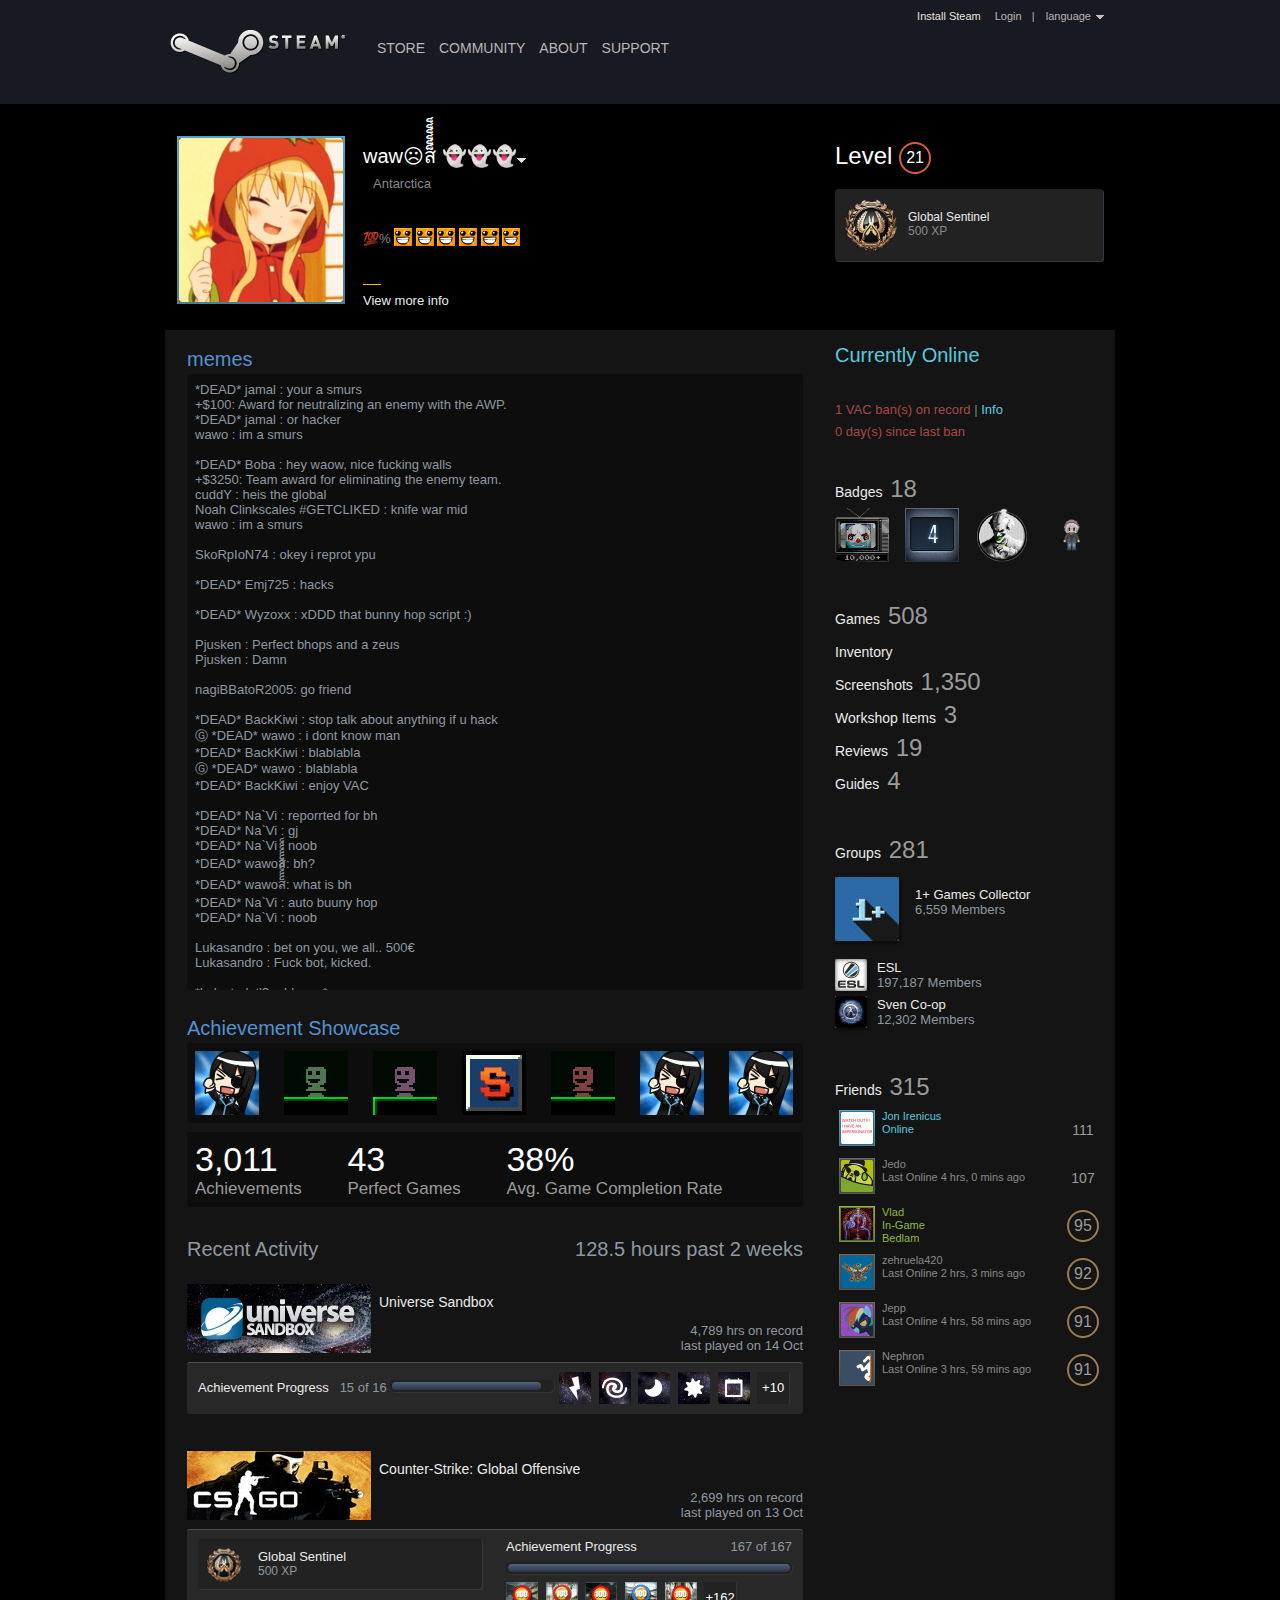
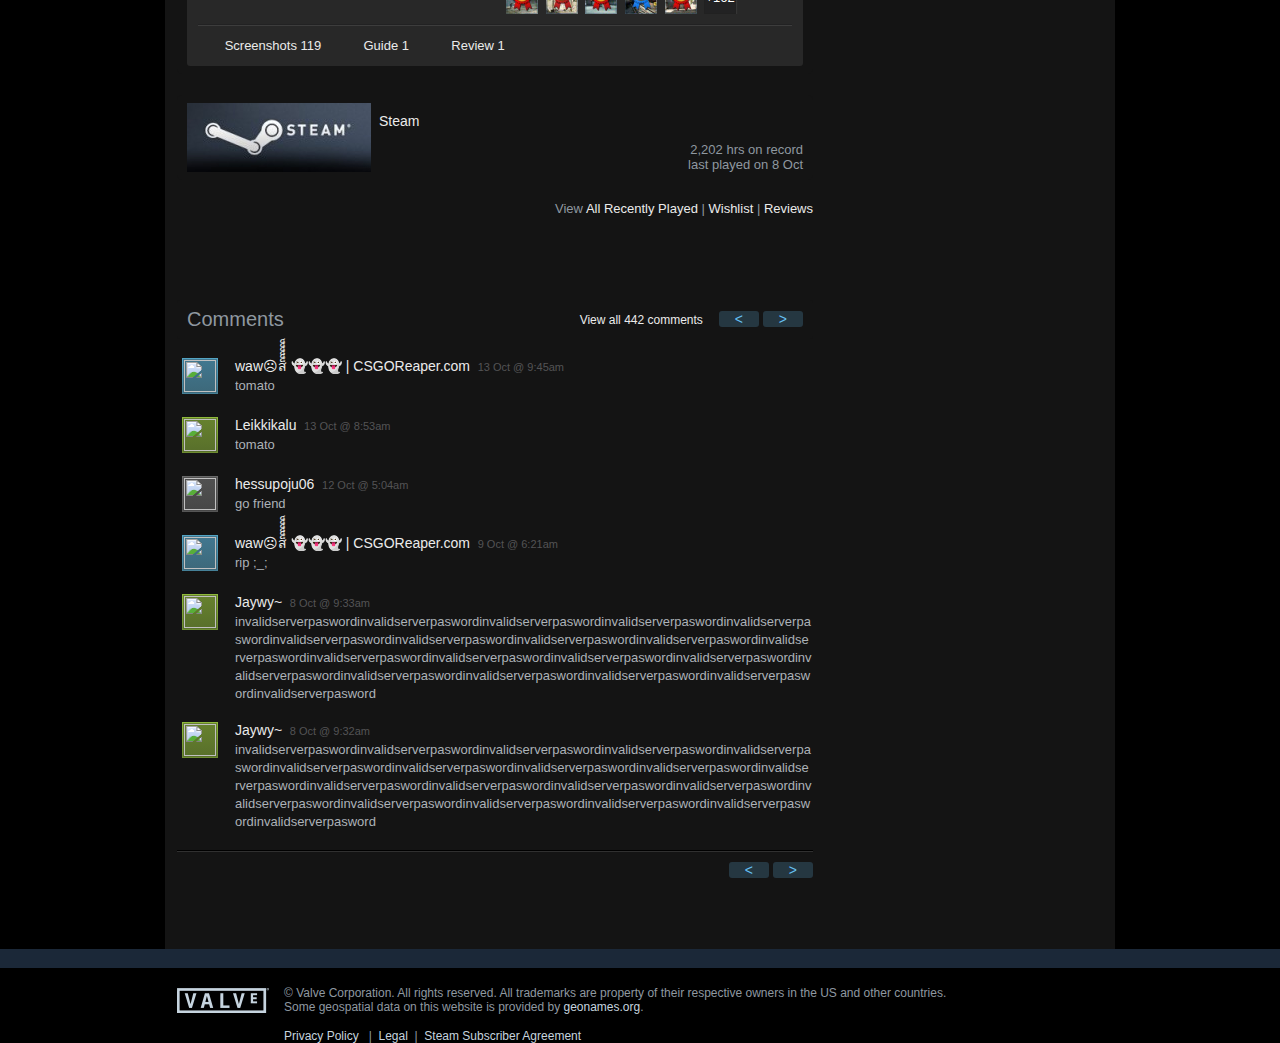
==== index.htm @ 84139f2a ";_;" ====
<!DOCTYPE html>
<html class="responsive"><head>  	<meta http-equiv="Content-Type" content="text/html; charset=UTF-8">  			<meta name="viewport" content="width=device-width,initial-scale=1">  		<meta name="theme-color" content="#171a21">  		<title>Steam Community :: waw☹ส็็็็็็ 👻👻👻 | CSGOReaper.com</title>  	<link rel="shortcut icon" href="http://amazingwawo.vac4.me/favicon.ico" type="image/x-icon">    	<link href="index_files/motiva_sans.css" rel="stylesheet" type="text/css"> <link href="index_files/buttons.css" rel="stylesheet" type="text/css"> <link href="index_files/shared_global.css" rel="stylesheet" type="text/css"> <link href="index_files/globalv2.css" rel="stylesheet" type="text/css"> <link href="index_files/modalContent.css" rel="stylesheet" type="text/css"> <link href="index_files/profilev2.css" rel="stylesheet" type="text/css"> <link href="index_files/motiva_sans.css" rel="stylesheet" type="text/css"> <link href="index_files/shared_responsive.css" rel="stylesheet" type="text/css"> <link href="index_files/header.css" rel="stylesheet" type="text/css"> <script type="text/javascript" src="index_files/prototype-1.js"></script> <script type="text/javascript" src="index_files/_combined.js"></script> <script type="text/javascript" src="index_files/global.js"></script> <script type="text/javascript" src="index_files/jquery-1.js"></script> <script type="text/javascript" src="index_files/tooltip.js"></script> <script type="text/javascript" src="index_files/shared_global.js"></script> <script type="text/javascript">$J = jQuery.noConflict(); if ( typeof JSON != 'object' || !JSON.stringify || !JSON.parse ) { document.write( "<scr" + "ipt type=\"text\/javascript\" src=\"http:\/\/steamcommunity-a.akamaihd.net\/public\/javascript\/json2.js?v=pmScf4470EZP&amp;l=english\"><\/script>\n" ); }; </script><script type="text/javascript" src="index_files/modalContent.js"></script> <script type="text/javascript" src="index_files/modalv2.js"></script> <script type="text/javascript" src="index_files/profile.js"></script> <script type="text/javascript" src="index_files/shared_responsive_adapter.js"></script> <script type="text/javascript">   var _gaq = _gaq || [];   _gaq.push(['_setAccount', 'UA-33779068-1']);   _gaq.push(['_setSampleRate', '0.4']);   _gaq.push(['_setCustomVar', 1, 'Logged In', 'false', 2]);   _gaq.push(['_setCustomVar', 2, 'Client Type', 'External', 2]);   _gaq.push(['_setCustomVar', 3, 'Cntrlr', 'profiles', 3]);   _gaq.push(['_setCustomVar', 4, 'Method', "profiles\/DefaultAction", 3]);   _gaq.push(['_trackPageview']);   _gaq.push(['_setSessionCookieTimeout', 900000]);   (function() {     var ga = document.createElement('script'); ga.type = 'text/javascript'; ga.async = true;     ga.src = ('https:' == document.location.protocol ? 'https://ssl' : 'http://www') + '.google-analytics.com/ga.js';     var s = document.getElementsByTagName('script')[0]; s.parentNode.insertBefore(ga, s);   })(); </script>   						<meta name="Description" content="">  			  	  			<link rel="image_src" href="index_files/48d169d1ea1f29bc2a81071c238cdfb62c75d202_full.jpg">  	  	  	</head>  <body class="flat_page profile_page responsive_page">    <div class="responsive_page_frame with_header">    						<div class="responsive_page_menu_ctn mainmenu">  				<div class="responsive_page_menu" id="responsive_page_menu">  										<div class="mainmenu_contents">  						<div class="mainmenu_contents_items">  															<a class="menuitem" href="https://steamcommunity.com/login/home/?goto=id%2Famazingwawo">  									Login								</a>  							  								<a class="menuitem supernav" href="http://store.steampowered.com/" data-tooltip-type="selector" data-tooltip-content=".submenu_store">  		Store	</a>  	<div class="submenu_store" style="display: none;" data-submenuid="store">  		<a class="submenuitem" href="http://store.steampowered.com/">Featured</a>  		<a class="submenuitem" href="http://store.steampowered.com/explore/">Explore</a>  		<a class="submenuitem" href="http://store.steampowered.com/curators/">Curators</a>  		<a class="submenuitem" href="http://steamcommunity.com/my/wishlist/">Wishlist</a>  		<a class="submenuitem" href="http://store.steampowered.com/news/">News</a>  		<a class="submenuitem" href="http://store.steampowered.com/stats/">Stats</a>  	</div>      	<a class="menuitem supernav" style="display: block" href="http://steamcommunity.com/" data-tooltip-type="selector" data-tooltip-content=".submenu_community">  		Community	</a>  	<div class="submenu_community" style="display: none;" data-submenuid="community">  		<a class="submenuitem" href="http://steamcommunity.com/">Home</a>  		<a class="submenuitem" href="http://steamcommunity.com/discussions/">Discussions</a>  		<a class="submenuitem" href="http://steamcommunity.com/workshop/">Workshop</a>  		<a class="submenuitem" href="http://steamcommunity.com/greenlight/">Greenlight</a>  		<a class="submenuitem" href="http://steamcommunity.com/market/">Market</a>  		<a class="submenuitem" href="http://steamcommunity.com/?subsection=broadcasts">Broadcasts</a>  					</div>    	    	  	  	<a class="menuitem" href="https://help.steampowered.com/">  		Support	</a>    							<div class="minor_menu_items">  																<div class="menuitem change_language_action">  									Change language								</div>  																									<div class="menuitem" onclick="Responsive_RequestDesktopView();">  										View desktop website									</div>  															</div>  						</div>  						<div class="mainmenu_footer_spacer"></div>  						<div class="mainmenu_footer">  							<div class="mainmenu_footer_logo"><img src="index_files/logo_valve_footer.png"></div>
  							© Valve Corporation. All rights reserved. All trademarks are 
property of their respective owners in the US and other countries.						
	<span class="mainmenu_valve_links">  								<a href="http://store.steampowered.com/privacy_agreement/" target="_blank">Privacy Policy</a>  								&nbsp;| &nbsp;<a href="http://www.valvesoftware.com/legal.htm" target="_blank">Legal</a>  								&nbsp;| &nbsp;<a href="http://store.steampowered.com/subscriber_agreement/" target="_blank">Steam Subscriber Agreement</a>  								&nbsp;| &nbsp;<a href="http://store.steampowered.com/steam_refunds/" target="_blank">Refunds</a>  							</span>  						</div>  					</div>  									</div>  			</div>  		  		<div class="responsive_local_menu_tab" style="display: none;">    		</div>    		<div class="responsive_page_menu_ctn localmenu">  			<div class="responsive_page_menu" id="responsive_page_local_menu">  				<div class="localmenu_content">  				</div>  			</div>  		</div>        					<div class="responsive_header">  				<div class="responsive_header_content">  					<div id="responsive_menu_logo">  						<img src="index_files/header_menu_hamburger.png" height="100%">  											</div>  					<div id="responsive_beta_logo">  						<img src="index_files/header_menu_beta.png" height="100%">  					</div>  					<div class="responsive_header_logo">  						<img src="index_files/header_logo.png" alt="STEAM" height="36" border="0">  					</div>  				</div>  			</div>  		  		<div class="responsive_page_content_overlay">    		</div>    		<div class="responsive_fixonscroll_ctn nonresponsive_hidden">  		</div>  	  	<div class="responsive_page_content">    		  	<div id="global_header">  		<div class="content">    			<div class="logo">  				<span id="logo_holder">  					<a href="http://store.steampowered.com/">  						<img src="index_files/globalheader_logo.png" alt="Steam Logo" height="44" border="0" width="176">  					</a>  				</span>  				<!--[if lt IE 7]>  				<style type="text/css">  				#logo_holder img { filter:progid:DXImageTransform.Microsoft.Alpha(opacity=0); }  				#logo_holder { display: inline-block; width: 176px; height: 44px; filter:progid:DXImageTransform.Microsoft.AlphaImageLoader(src='http://steamcommunity-a.akamaihd.net/public/images/header/globalheader_logo.png'); }  				</style>  				<![endif]-->  			</div>    				<div class="supernav_container">  	<a class="menuitem supernav" href="http://store.steampowered.com/" data-tooltip-type="selector" data-tooltip-content=".submenu_store">  		STORE	</a>  	<div class="submenu_store" style="display: none;" data-submenuid="store">  		<a class="submenuitem" href="http://store.steampowered.com/">Featured</a>  		<a class="submenuitem" href="http://store.steampowered.com/explore/">Explore</a>  		<a class="submenuitem" href="http://store.steampowered.com/curators/">Curators</a>  		<a class="submenuitem" href="http://steamcommunity.com/my/wishlist/">Wishlist</a>  		<a class="submenuitem" href="http://store.steampowered.com/news/">News</a>  		<a class="submenuitem" href="http://store.steampowered.com/stats/">Stats</a>  	</div>      	<a class="menuitem supernav" style="display: block" href="http://steamcommunity.com/" data-tooltip-type="selector" data-tooltip-content=".submenu_community">  		COMMUNITY	</a>  	<div class="submenu_community" style="display: none;" data-submenuid="community">  		<a class="submenuitem" href="http://steamcommunity.com/">Home</a>  		<a class="submenuitem" href="http://steamcommunity.com/discussions/">Discussions</a>  		<a class="submenuitem" href="http://steamcommunity.com/workshop/">Workshop</a>  		<a class="submenuitem" href="http://steamcommunity.com/greenlight/">Greenlight</a>  		<a class="submenuitem" href="http://steamcommunity.com/market/">Market</a>  		<a class="submenuitem" href="http://steamcommunity.com/?subsection=broadcasts">Broadcasts</a>  					</div>    	    	  			<a class="menuitem" href="http://store.steampowered.com/about/">  			ABOUT		</a>  	  	<a class="menuitem" href="https://help.steampowered.com/">  		SUPPORT	</a>  	</div>  	<script type="text/javascript">  		jQuery(function($) {  			$('.tooltip').v_tooltip();  			$('#global_header .supernav').v_tooltip({'location':'bottom', 'tooltipClass': 'supernav_content', 'offsetY':-4, 'offsetX': 1, 'horizontalSnap': 4, 'tooltipParent': '#global_header .supernav_container', 'correctForScreenSize': false});  		});  	</script>    			<div id="global_actions">  								<div id="global_action_menu">    					<div class="header_installsteam_btn header_installsteam_btn_green">  						<div class="header_installsteam_btn_leftcap"></div>  						<div class="header_installsteam_btn_rightcap"></div>  						<a class="header_installsteam_btn_content" href="http://store.steampowered.com/about/">  							Install Steam						</a>  					</div>    																							<a class="global_action_link" href="https://steamcommunity.com/login/home/?goto=id%2Famazingwawo">Login</a>  							&nbsp;|&nbsp;  												<span class="pulldown global_action_link" id="language_pulldown" onclick="ShowMenu( this, 'language_dropdown', 'right' );">language</span>  						<div class="popup_block" id="language_dropdown" style="display: none;">  							<div class="shadow_ul"></div><div class="shadow_top"></div><div class="shadow_ur"></div><div class="shadow_left"></div><div class="shadow_right"></div><div class="shadow_bl"></div><div class="shadow_bottom"></div><div class="shadow_br"></div>							<div class="popup_body popup_menu shadow_content">  																										<a class="popup_menu_item tight" href="http://amazingwawo.vac4.me/?l=bulgarian" onclick="ChangeLanguage( 'bulgarian' ); return false;">Български (Bulgarian)</a>  																										<a class="popup_menu_item tight" href="http://amazingwawo.vac4.me/?l=czech" onclick="ChangeLanguage( 'czech' ); return false;">čeština (Czech)</a>  																										<a class="popup_menu_item tight" href="http://amazingwawo.vac4.me/?l=danish" onclick="ChangeLanguage( 'danish' ); return false;">Dansk (Danish)</a>  																										<a class="popup_menu_item tight" href="http://amazingwawo.vac4.me/?l=dutch" onclick="ChangeLanguage( 'dutch' ); return false;">Nederlands (Dutch)</a>  																																			<a class="popup_menu_item tight" href="http://amazingwawo.vac4.me/?l=finnish" onclick="ChangeLanguage( 'finnish' ); return false;">Suomi (Finnish)</a>  																										<a class="popup_menu_item tight" href="http://amazingwawo.vac4.me/?l=french" onclick="ChangeLanguage( 'french' ); return false;">Français (French)</a>  																										<a class="popup_menu_item tight" href="http://amazingwawo.vac4.me/?l=german" onclick="ChangeLanguage( 'german' ); return false;">Deutsch (German)</a>  																										<a class="popup_menu_item tight" href="http://amazingwawo.vac4.me/?l=greek" onclick="ChangeLanguage( 'greek' ); return false;">Ελληνικά (Greek)</a>  																										<a class="popup_menu_item tight" href="http://amazingwawo.vac4.me/?l=hungarian" onclick="ChangeLanguage( 'hungarian' ); return false;">Magyar (Hungarian)</a>  																										<a class="popup_menu_item tight" href="http://amazingwawo.vac4.me/?l=italian" onclick="ChangeLanguage( 'italian' ); return false;">Italiano (Italian)</a>  																										<a class="popup_menu_item tight" href="http://amazingwawo.vac4.me/?l=japanese" onclick="ChangeLanguage( 'japanese' ); return false;">日本語 (Japanese)</a>  																										<a class="popup_menu_item tight" href="http://amazingwawo.vac4.me/?l=koreana" onclick="ChangeLanguage( 'koreana' ); return false;">한국어 (Korean)</a>  																										<a class="popup_menu_item tight" href="http://amazingwawo.vac4.me/?l=norwegian" onclick="ChangeLanguage( 'norwegian' ); return false;">Norsk (Norwegian)</a>  																										<a class="popup_menu_item tight" href="http://amazingwawo.vac4.me/?l=polish" onclick="ChangeLanguage( 'polish' ); return false;">Polski (Polish)</a>  																										<a class="popup_menu_item tight" href="http://amazingwawo.vac4.me/?l=portuguese" onclick="ChangeLanguage( 'portuguese' ); return false;">Português (Portuguese)</a>  																										<a class="popup_menu_item tight" href="http://amazingwawo.vac4.me/?l=brazilian" onclick="ChangeLanguage( 'brazilian' ); return false;">Português-Brasil (Portuguese-Brazil)</a>  																										<a class="popup_menu_item tight" href="http://amazingwawo.vac4.me/?l=romanian" onclick="ChangeLanguage( 'romanian' ); return false;">Română (Romanian)</a>  																										<a class="popup_menu_item tight" href="http://amazingwawo.vac4.me/?l=russian" onclick="ChangeLanguage( 'russian' ); return false;">Русский (Russian)</a>  																										<a class="popup_menu_item tight" href="http://amazingwawo.vac4.me/?l=schinese" onclick="ChangeLanguage( 'schinese' ); return false;">简体中文 (Simplified Chinese)</a>  																										<a class="popup_menu_item tight" href="http://amazingwawo.vac4.me/?l=spanish" onclick="ChangeLanguage( 'spanish' ); return false;">Español (Spanish)</a>  																										<a class="popup_menu_item tight" href="http://amazingwawo.vac4.me/?l=swedish" onclick="ChangeLanguage( 'swedish' ); return false;">Svenska (Swedish)</a>  																										<a class="popup_menu_item tight" href="http://amazingwawo.vac4.me/?l=tchinese" onclick="ChangeLanguage( 'tchinese' ); return false;">繁體中文 (Traditional Chinese)</a>  																										<a class="popup_menu_item tight" href="http://amazingwawo.vac4.me/?l=thai" onclick="ChangeLanguage( 'thai' ); return false;">ไทย (Thai)</a>  																										<a class="popup_menu_item tight" href="http://amazingwawo.vac4.me/?l=turkish" onclick="ChangeLanguage( 'turkish' ); return false;">Türkçe (Turkish)</a>  																										<a class="popup_menu_item tight" href="http://amazingwawo.vac4.me/?l=ukrainian" onclick="ChangeLanguage( 'ukrainian' ); return false;">Українська (Ukrainian)</a>  																<a class="popup_menu_item tight" href="http://translation.steampowered.com/" target="_blank">Help us translate Steam</a>  							</div>  						</div>  									</div>  			</div>    			  			  		</div>    	</div>      <div id="modalBG" style="display: none"></div><script type="text/javascript">  	g_sessionID = "3d6aebbeabce34d088b4e9f8";  	g_steamID = false;    	$J( function() {  		InitMiniprofileHovers();  		InitEmoticonHovers();  		window.BindCommunityTooltip = function( $Selector ) { $Selector.v_tooltip( {'tooltipClass': 'community_tooltip', 'dataName': 'communityTooltip' } ); };  		BindCommunityTooltip( $J('[data-community-tooltip]') );  	});    	$J( function() { InitEconomyHovers( "http:\/\/steamcommunity-a.akamaihd.net\/public\/css\/skin_1\/economy.css?v=UyTNAdapdJpp", "http:\/\/steamcommunity-a.akamaihd.net\/public\/javascript\/economy_common.js?v=1LohOdoSLPYI&l=english", "http:\/\/steamcommunity-a.akamaihd.net\/public\/javascript\/economy.js?v=2FL_Y6NB3Tib&l=english" );});</script>  		<div class="responsive_page_template_content">    				<script type="text/javascript">  		g_rgProfileData = {"url":"http:\/\/steamcommunity.com\/id\/amazingwawo\/","steamid":"76561198040435386","personaname":"waw\u2639\u0e2a\u0e47\u0e47\u0e47\u0e47\u0e47\u0e47 \ud83d\udc7b\ud83d\udc7b\ud83d\udc7b | CSGOReaper.com","summary":"\ud83d\udcaf% <a class=\"bb_link\" target=\"_blank\" href=\"http:\/\/steamcommunity.com\/profiles\/76561197995281961\/\" ><img src=\"http:\/\/steamcommunity-a.akamaihd.net\/economy\/emoticon\/golden\" class=\"emoticon\"><\/a>  <a class=\"bb_link\" target=\"_blank\" href=\"http:\/\/steamcommunity.com\/profiles\/76561198054620282\/\" ><img src=\"http:\/\/steamcommunity-a.akamaihd.net\/economy\/emoticon\/golden\" class=\"emoticon\"><\/a>  <a class=\"bb_link\" target=\"_blank\" href=\"http:\/\/steamcommunity.com\/profiles\/76561198000428018\/\" ><img src=\"http:\/\/steamcommunity-a.akamaihd.net\/economy\/emoticon\/golden\" class=\"emoticon\"><\/a>  <a class=\"bb_link\" target=\"_blank\" href=\"http:\/\/steamcommunity.com\/profiles\/76561198081564838\/\" ><img src=\"http:\/\/steamcommunity-a.akamaihd.net\/economy\/emoticon\/golden\" class=\"emoticon\"><\/a>  <a class=\"bb_link\" target=\"_blank\" href=\"http:\/\/steamcommunity.com\/profiles\/76561198189262110\/\" ><img src=\"http:\/\/steamcommunity-a.akamaihd.net\/economy\/emoticon\/golden\" class=\"emoticon\"><\/a>  <a class=\"bb_link\" target=\"_blank\" href=\"http:\/\/steamcommunity.com\/profiles\/76561198066348086\/\" ><img src=\"http:\/\/steamcommunity-a.akamaihd.net\/economy\/emoticon\/golden\" class=\"emoticon\"><\/a> \r<br>\r<br>\r<br> <a class=\"bb_link\" target=\"_blank\" href=\"http:\/\/steamcommunity.com\/my\" ><img src=\"http:\/\/steamcommunity-a.akamaihd.net\/economy\/emoticon\/golden\" class=\"emoticon\"><\/a> \r<br>\r<br>\r<br>\u200e\u200e\u200e\u200e \u200e\u200e\u200e\u200e \u200e\u200e\u200e\u200e \u200e\u200e\u200e\u200e \u200e\u200e\u200e\u200e \u200e\u200e\u200e\u200e \u200e\u200e\u200e\u200e \u200e\u200e\u200e\u200e \u200e\u200e\u200e\u200e \u200e\u200e\u200e\u200e \u200e\u200e\u200e\u200e \u200e\u200e\u200e\u200e \u200e\u200e\u200e\u200e \u200e\u200e\u200e\u200e \u200e\u200e\u200e\u200e \u200e\u200e\u200e\u200e \u200e\u200e\u200e\u200e \u200e\u200e\u200e\u200e \u200e\u200e\u200e\u200e \u200e\u200e\u200e\u200e \u200e\u200e\u200e\u200e \u200e\u200e\u200e\u200e \u200e\u200e\u200e\u200e \u200e\u200e\u200e\u200e \u200e\u200e\u200e\u200e \u200e\u200e\u200e\u200e \u200e\u200e\u200e\u200e \u200e\u200e\u200e\u200e \u200e\u200e\u200e\u200e \u200e\u200e\u200e\u200e \u200e\u200e\u200e\u200e \u200e\u200e\u200e\u200e <div class=\"bb_h1\">\u2606\u2606\u2606\u2606\u2605\u2606\u2606\u2606\u2605\u2606\u2606\u2606\u2605\u2606\u2606\u2606<\/div>\r                              <a class=\"bb_link\" target=\"_blank\" href=\"http:\/\/steamcommunity.com\/sharedfiles\/filedetails\/?id=423560567\" ><\/a> \r<br> <a class=\"bb_link\" target=\"_blank\" href=\"https:\/\/steamcommunity.com\/linkfilter\/?url=http:\/\/\u115a\u115a\" ><\/a> <span class=\"bb_link_host\">[\u115a\u115a]<\/span>\r<br> <a class=\"bb_link\" target=\"_blank\" href=\"https:\/\/youtu.be\/yL8nhS4whaw\" ><\/a> \r<br>\r<br>don't add me for trading please\r<br>anything else? sure whatever\r<br>\r<br>guns dont kill people, ninja do\r<br>\r<br> <i> <a class=\"bb_link\" target=\"_blank\" href=\"https:\/\/steamcommunity.com\/sharedfiles\/filedetails\/?id=445032219\" >am chetr<\/a> <\/i> \r<br>\r<br> <b>\ud83d\udc4c\u270c<\/b> \r<br>\r<br> <a class=\"bb_link\" target=\"_blank\" href=\"http:\/\/steamcommunity.com\/profiles\/76561198217933224\" ><\/a> \r<br>\r<br>\r<br> <a class=\"bb_link\" target=\"_blank\" href=\"https:\/\/steamcommunity.com\/linkfilter\/?url=http:\/\/astats.astats.nl\/astats\/User_Info.php?steamID64=76561198040435386\" ><img src=\"http:\/\/steamcommunity-a.akamaihd.net\/economy\/emoticon\/trophy\" class=\"emoticon\"><\/a> <span class=\"bb_link_host\">[astats.astats.nl]<\/span>\r<br> <a class=\"bb_link\" target=\"_blank\" href=\"https:\/\/steamcommunity.com\/linkfilter\/?url=http:\/\/metagamerscore.com\/profile\/1292\" ><img src=\"http:\/\/steamcommunity-a.akamaihd.net\/economy\/emoticon\/trophy\" class=\"emoticon\"><\/a> <span class=\"bb_link_host\">[metagamerscore.com]<\/span>\r<br> <a class=\"bb_link\" target=\"_blank\" href=\"https:\/\/steamcommunity.com\/linkfilter\/?url=http:\/\/www.steamtrades.com\/user\/id\/76561198040435386\" > <img src=\"http:\/\/steamcommunity-a.akamaihd.net\/economy\/emoticon\/snowglobe\" class=\"emoticon\"><\/a> <span class=\"bb_link_host\">[www.steamtrades.com]<\/span>\r<br> <a class=\"bb_link\" target=\"_blank\" href=\"https:\/\/steamcommunity.com\/linkfilter\/?url=http:\/\/steamrep.com\/profiles\/76561198040435386\" > <img src=\"http:\/\/steamcommunity-a.akamaihd.net\/economy\/emoticon\/csgostar\" class=\"emoticon\"> <\/a> <span class=\"bb_link_host\">[steamrep.com]<\/span>\r<br> <a class=\"bb_link\" target=\"_blank\" href=\"https:\/\/steamcommunity.com\/linkfilter\/?url=https:\/\/www.twitch.tv\/amazingwawo\" > <img src=\"http:\/\/steamcommunity-a.akamaihd.net\/economy\/emoticon\/csgoanarchist\" class=\"emoticon\"> <\/a> <span class=\"bb_link_host\">[www.twitch.tv]<\/span>\r<br> <a class=\"bb_link\" target=\"_blank\" href=\"https:\/\/steamcommunity.com\/linkfilter\/?url=http:\/\/lastfm.sephtex.net\/user\/amazingwawo\/overall.html\" >shitty music taste genresssssssssss<\/a> <span class=\"bb_link_host\">[lastfm.sephtex.net]<\/span>    \r<br>                                                           <a class=\"bb_link\" target=\"_blank\" href=\"https:\/\/steamcommunity.com\/linkfilter\/?url=http:\/\/www.last.fm\/user\/amazingwawo\" >tasteeeeeeeee    wwwwww<\/a> <span class=\"bb_link_host\">[www.last.fm]<\/span>\r<br> <a class=\"bb_link\" target=\"_blank\" href=\"https:\/\/www.youtube.com\/channel\/UCNyibt4FWcAJ0uCEbfZtHIQ\" > youtube is shit<\/a> \r<br> <a class=\"bb_link\" target=\"_blank\" href=\"http:\/\/steamcommunity.com\/tradeoffer\/new\/?partner=80169658&amp;token=H_j9GTEb\" > <img src=\"http:\/\/steamcommunity-a.akamaihd.net\/economy\/emoticon\/csgoglobe\" class=\"emoticon\"> tradeing offering <\/a> "};  		$J( function() {  			window.Responsive_ReparentItemsInResponsiveMode && Responsive_ReparentItemsInResponsiveMode( '.responsive_groupfriends_element', $J('#responsive_groupfriends_element_ctn') );    					});  	</script>      <div class="no_header profile_page has_profile_background" style="background-image: url( 'http://cdn.akamai.steamstatic.com/steamcommunity/public/images/items/274310/580c78112f0360b4eb56ae7d3c509495197f6c7b.jpg' );">    	<div class="profile_header_bg">      	<div class="profile_header_bg_texture">  		  		<div class="profile_header">    			<div class="profile_header_content">    								<div class="profile_header_centered_persona">  					<div class="persona_name" style="font-size: 20px;">  						<span class="actual_persona_name">waw☹ส็็็็็็ 👻👻👻</span><span class="namehistory_link" onClick="ShowAliasPopup( this );"><img id="getnamehistory_arrow" src="index_files/arrowDn9x5.gif" height="5" border="0" width="9">  							</span>  						<div id="NamePopup" class="popup_block_new" style="display: none;">  							<div class="popup_body popup_menu">  								<div>This user has also played as:</div>  								<div id="NamePopupAliases">    								</div>  							</div>  						</div>  					</div>    										<div class="header_real_name ellipsis">  						<bdi>⁣</bdi>  													&nbsp;  																		Antarctica					</div>  									</div>    				<div class="playerAvatar profile_header_size online">  					<div class="playerAvatarAutoSizeInner"><img src="index_files/48d169d1ea1f29bc2a81071c238cdfb62c75d202_full.jpg"></div>  				</div>  				<div class="profile_header_badgeinfo">  					<div class="profile_header_badgeinfo_badge_area">  													<a href="http://steamcommunity.com/id/amazingwawo/badges">  								<div class="persona_name persona_level">Level <div class="friendPlayerLevel lvl_20"><span class="friendPlayerLevelNum">21</span></div></div>  							</a>  															<div class="profile_header_badge">  																			<div class="favorite_badge">  											<div class="favorite_badge_icon" data-community-tooltip="Global Sentinel&lt;br&gt; Level 5 Counter-Strike: Global Offensive Badge">  												<a class="whiteLink" href="http://steamcommunity.com/id/amazingwawo/gamecards/730">  													<img src="index_files/400f2cdf69db174f5616038edbb7a3f8e917ae00.png">  												</a>  											</div>  											<div class="favorite_badge_description">  												<div class="name"><a class="whiteLink" href="http://steamcommunity.com/id/amazingwawo/gamecards/730">Global Sentinel</a></div>  												<div class="xp">500 XP</div>  											</div>  										</div>  																	</div>  																		</div>  					<div class="profile_header_actions">  											</div>  				</div>    				<div class="profile_header_summary">  					<div class="persona_name persona_name_spacer" style="font-size: 20px;">  						<span class="actual_persona_name">&nbsp;</span>  					</div>  											<div class="header_real_name_spacer">&nbsp;</div>  						<div class="profile_summary">  							💯% <a class="bb_link" target="_blank" href="http://steamcommunity.com/profiles/76561197995281961/"><img src="index_files/golden.png" class="emoticon"></a>  <a class="bb_link" target="_blank" href="http://steamcommunity.com/profiles/76561198054620282/"><img src="index_files/golden.png" class="emoticon"></a>  <a class="bb_link" target="_blank" href="http://steamcommunity.com/profiles/76561198000428018/"><img src="index_files/golden.png" class="emoticon"></a>  <a class="bb_link" target="_blank" href="http://steamcommunity.com/profiles/76561198081564838/"><img src="index_files/golden.png" class="emoticon"></a>  <a class="bb_link" target="_blank" href="http://steamcommunity.com/profiles/76561198189262110/"><img src="index_files/golden.png" class="emoticon"></a>  <a class="bb_link" target="_blank" href="http://steamcommunity.com/profiles/76561198066348086/"><img src="index_files/golden.png" class="emoticon"></a>  <br> <br> <br> <a class="bb_link" target="_blank" href="http://steamcommunity.com/my"><img src="index_files/golden.png" class="emoticon"></a>  <br> <br> <br>‎‎‎‎
 ‎‎‎‎ ‎‎‎‎ ‎‎‎‎ ‎‎‎‎ ‎‎‎‎ ‎‎‎‎ ‎‎‎‎ ‎‎‎‎ ‎‎‎‎ ‎‎‎‎ ‎‎‎‎ ‎‎‎‎ ‎‎‎‎ ‎‎‎‎ 
‎‎‎‎ ‎‎‎‎ ‎‎‎‎ ‎‎‎‎ ‎‎‎‎ ‎‎‎‎ ‎‎‎‎ ‎‎‎‎ ‎‎‎‎ ‎‎‎‎ ‎‎‎‎ ‎‎‎‎ ‎‎‎‎ ‎‎‎‎ 
‎‎‎‎ ‎‎‎‎ ‎‎‎‎ <div class="bb_h1">☆☆☆☆★☆☆☆★☆☆☆★☆☆☆</div>                               <a class="bb_link" target="_blank" href="http://steamcommunity.com/sharedfiles/filedetails/?id=423560567"></a>  <br> <a class="bb_link" target="_blank" href="https://steamcommunity.com/linkfilter/?url=http://%E1%85%9A%E1%85%9A"></a> <span class="bb_link_host">[ᅚᅚ]</span> <br> <a class="bb_link" target="_blank" href="https://youtu.be/yL8nhS4whaw"></a>  <br> <br>don't add me for trading please <br>anything else? sure whatever <br> <br>guns dont kill people, ninja do <br> <br> <i> <a class="bb_link" target="_blank" href="https://steamcommunity.com/sharedfiles/filedetails/?id=445032219">am chetr</a> </i>  <br> <br> <b>👌✌</b>  <br> <br> <a class="bb_link" target="_blank" href="http://steamcommunity.com/profiles/76561198217933224"></a>  <br> <br> <br> <a class="bb_link" target="_blank" href="https://steamcommunity.com/linkfilter/?url=http://astats.astats.nl/astats/User_Info.php?steamID64=76561198040435386"><img src="index_files/trophy.png" class="emoticon"></a> <span class="bb_link_host">[astats.astats.nl]</span> <br> <a class="bb_link" target="_blank" href="https://steamcommunity.com/linkfilter/?url=http://metagamerscore.com/profile/1292"><img src="index_files/trophy.png" class="emoticon"></a> <span class="bb_link_host">[metagamerscore.com]</span> <br> <a class="bb_link" target="_blank" href="https://steamcommunity.com/linkfilter/?url=http://www.steamtrades.com/user/id/76561198040435386"> <img src="index_files/snowglobe.png" class="emoticon"></a> <span class="bb_link_host">[www.steamtrades.com]</span> <br> <a class="bb_link" target="_blank" href="https://steamcommunity.com/linkfilter/?url=http://steamrep.com/profiles/76561198040435386"> <img src="index_files/csgostar.png" class="emoticon"> </a> <span class="bb_link_host">[steamrep.com]</span> <br> <a class="bb_link" target="_blank" href="https://steamcommunity.com/linkfilter/?url=https://www.twitch.tv/amazingwawo"> <img src="index_files/csgoanarchist.png" class="emoticon"> </a> <span class="bb_link_host">[www.twitch.tv]</span> <br> <a class="bb_link" target="_blank" href="https://steamcommunity.com/linkfilter/?url=http://lastfm.sephtex.net/user/amazingwawo/overall.html">shitty music taste genresssssssssss</a> <span class="bb_link_host">[lastfm.sephtex.net]</span>     <br>                                                           <a class="bb_link" target="_blank" href="https://steamcommunity.com/linkfilter/?url=http://www.last.fm/user/amazingwawo">tasteeeeeeeee    wwwwww</a> <span class="bb_link_host">[www.last.fm]</span> <br> <a class="bb_link" target="_blank" href="https://www.youtube.com/channel/UCNyibt4FWcAJ0uCEbfZtHIQ"> youtube is shit</a>  <br> <a class="bb_link" target="_blank" href="http://steamcommunity.com/tradeoffer/new/?partner=80169658&amp;token=H_j9GTEb"> <img src="index_files/csgoglobe.png" class="emoticon"> tradeing offering </a> 						</div>  						<div class="profile_summary_footer">  							<span class="whiteLink">View more info</span>  						</div>  						<script type="text/javascript"> $J( function() { InitProfileSummary( g_rgProfileData['summary'] ); } ); </script>  									</div>    			</div>  		</div>  	</div>  </div>  	<div class="profile_content has_profile_background">  		  			<div class="profile_background_holder_content">  				<div class="profile_background_overlay_content"></div>  				<div class="profile_background_image_content" style="background-image: url(http://cdn.akamai.steamstatic.com/steamcommunity/public/images/items/274310/580c78112f0360b4eb56ae7d3c509495197f6c7b.jpg);">  				</div>  			</div>  				<div class="profile_content_inner">  			      			  			<div class="profile_rightcol">  				<div class="responsive_status_info">  						<div class="profile_in_game persona online"><div class="profile_in_game persona online">  		<div class="profile_in_game_header">Currently Online</div>  			</div><div class="profile_ban_status"> <div class="profile_ban"> 1 VAC ban(s) on record <span class="profile_ban_info">| <a class="whiteLink" href="http://steamcommunity.com/actions/WhatIsVAC">Info</a></span> </div> 0 day(s) since last ban </div></div>  									</div>    				<div class="responsive_count_link_area">  					<div class="profile_badges">  						<div class="profile_count_link_preview_ctn">  																<div class="profile_count_link ellipsis">  						<a href="http://steamcommunity.com/id/amazingwawo/badges/">  							<span class="count_link_label">Badges</span>&nbsp;  							<span class="profile_count_link_total">  																	18															</span>  						</a>  					</div>  														<div class="profile_count_link_preview">  																									<div class="profile_badges_badge" data-community-tooltip="Monster Summer Badge&lt;br&gt; Level 10,660 Monster Summer Badge. Helped the Steam Community defeat monsters during the 2015 Steam Summer Sale.">  										<a href="http://steamcommunity.com/id/amazingwawo/badges/23">  											<img src="index_files/10000.png">  										</a>  									</div>  																										<div class="profile_badges_badge" data-community-tooltip="Years of Service&lt;br&gt; Member since 9 April, 2011.">  										<a href="http://steamcommunity.com/id/amazingwawo/badges/1">  											<img src="index_files/steamyears402_54.png">  										</a>  									</div>  																										<div class="profile_badges_badge" data-community-tooltip="Clown Prince of Crime&lt;br&gt; Level 1 Batman: Arkham City GOTY Badge">  										<a href="http://steamcommunity.com/id/amazingwawo/gamecards/200260">  											<img src="index_files/21d5dce400601e7b72f0480922dc4e4dcf71586c.png">  										</a>  									</div>  																										<div class="profile_badges_badge last" data-community-tooltip="Tramp&lt;br&gt; Level 1 Always Sometimes Monsters Badge">  										<a href="http://steamcommunity.com/id/amazingwawo/gamecards/274310">  											<img src="index_files/67cdd1b1fba6d8d5cee9f0677dc0f7dc68b9c837.png">  										</a>  									</div>  																	<div style="clear: left;"></div>  							</div>  						</div>  					</div>    					<div id="responsive_groupfriends_element_ctn">  					</div>    					<div class="profile_item_links">  															<div class="profile_count_link ellipsis">  						<a href="http://steamcommunity.com/id/amazingwawo/games/?tab=all">  							<span class="count_link_label">Games</span>&nbsp;  							<span class="profile_count_link_total">  																	508															</span>  						</a>  					</div>  																						<div class="profile_count_link ellipsis">  						<a href="http://steamcommunity.com/id/amazingwawo/inventory/">  							<span class="count_link_label">Inventory</span>&nbsp;  							<span class="profile_count_link_total">  																	&nbsp; <!-- so the line spaces like the rest -->  															</span>  						</a>  					</div>  																						<div class="profile_count_link ellipsis">  						<a href="http://steamcommunity.com/id/amazingwawo/screenshots/">  							<span class="count_link_label">Screenshots</span>&nbsp;  							<span class="profile_count_link_total">  																	1,350															</span>  						</a>  					</div>  																																			<div class="profile_count_link ellipsis">  						<a href="http://steamcommunity.com/id/amazingwawo/myworkshopfiles/">  							<span class="count_link_label">Workshop Items</span>&nbsp;  							<span class="profile_count_link_total">  																	3															</span>  						</a>  					</div>  																						<div class="profile_count_link ellipsis">  						<a href="http://steamcommunity.com/id/amazingwawo/recommended/">  							<span class="count_link_label">Reviews</span>&nbsp;  							<span class="profile_count_link_total">  																	19															</span>  						</a>  					</div>  																						<div class="profile_count_link ellipsis">  						<a href="http://steamcommunity.com/id/amazingwawo/myworkshopfiles/?section=guides">  							<span class="count_link_label">Guides</span>&nbsp;  							<span class="profile_count_link_total">  																	4															</span>  						</a>  					</div>  																																							<div style="clear: left;"></div>  					</div>  				</div>    									<div class="profile_group_links profile_count_link_preview_ctn responsive_groupfriends_element">  															<div class="profile_count_link ellipsis">  						<a href="http://steamcommunity.com/id/amazingwawo/groups/">  							<span class="count_link_label">Groups</span>&nbsp;  							<span class="profile_count_link_total">  																	281															</span>  						</a>  					</div>  																			<div class="profile_count_link_preview">  															<div class="profile_group profile_primary_group">  									<div class="profile_group_avatar">  										<a href="http://steamcommunity.com/groups/1gamescollector">  											<img src="index_files/0c6f557db8619f6fbec7810c4827cb9273f03bae_medium.jpg">  										</a>  									</div>  									<a class="whiteLink" href="http://steamcommunity.com/groups/1gamescollector">  										1+ Games Collector									</a>  									<div class="profile_group_membercount">6,559 Members</div>  									<div style="clear: left;"></div>  								</div>  																															<div class="profile_group">  										<div class="profile_group_avatar">  											<a href="http://steamcommunity.com/groups/esl">  												<img src="index_files/3ebb22fee1c6ead5ba37654589777f0b884ea2b3.jpg">  											</a>  										</div>  										<a class="whiteLink" href="http://steamcommunity.com/groups/esl">  											ESL										</a>  										<div class="profile_group_membercount">197,187 Members</div>  										<div style="clear: left;"></div>  									</div>  																	<div class="profile_group">  										<div class="profile_group_avatar">  											<a href="http://steamcommunity.com/groups/SvenCoop">  												<img src="index_files/d3e78004ec174c9129e5a0eff9e1f66fc1ae880a.jpg">  											</a>  										</div>  										<a class="whiteLink" href="http://steamcommunity.com/groups/SvenCoop">  											Sven Co-op										</a>  										<div class="profile_group_membercount">12,302 Members</div>  										<div style="clear: left;"></div>  									</div>  																					</div>  					</div>  				  									<div class="profile_friend_links profile_count_link_preview_ctn responsive_groupfriends_element">  															<div class="profile_count_link ellipsis">  						<a href="http://steamcommunity.com/id/amazingwawo/friends/">  							<span class="count_link_label">Friends</span>&nbsp;  							<span class="profile_count_link_total">  																	315															</span>  						</a>  					</div>  							  						  						<div class="profile_topfriends profile_count_link_preview">  																	<div class="friendBlock persona online" data-miniprofile="26285864">  			<a class="friendBlockLinkOverlay" href="http://steamcommunity.com/id/IM_A_COMPUTAH"></a>  							<div class="friendPlayerLevel lvl_100 lvl_plus_10">  					<span class="friendPlayerLevelNum">111</span>  				</div>  												<div class="playerAvatar online">  				<img src="index_files/66883d4efbdfe91e40a93e2bf18554602ab308f2_medium.jpg">  			</div>  			<div class="friendBlockContent">  				Jon Irenicus<br>  				<span class="friendSmallText">  		Online  				</span>  			</div>  		</div>  																			<div class="friendBlock persona offline" data-miniprofile="23025524">  			<a class="friendBlockLinkOverlay" href="http://steamcommunity.com/id/jedo"></a>  							<div class="friendPlayerLevel lvl_100 lvl_plus_0">  					<span class="friendPlayerLevelNum">107</span>  				</div>  												<div class="playerAvatar offline">  				<img src="index_files/821860d4323c402731f98c043f145fa3e96d00ee_medium.jpg">  			</div>  			<div class="friendBlockContent">  				Jedo<br>  				<span class="friendSmallText">  		Last Online 4 hrs, 0 mins ago  				</span>  			</div>  		</div>  																			<div class="friendBlock persona in-game" data-miniprofile="11783654">  			<a class="friendBlockLinkOverlay" href="http://steamcommunity.com/id/Vlad512"></a>  							<div class="friendPlayerLevel lvl_90">  					<span class="friendPlayerLevelNum">95</span>  				</div>  												<div class="playerAvatar in-game">  				<img src="index_files/54db9d224539145d62f4e0c51b20d49eb16f0bdb_medium.jpg">  			</div>  			<div class="friendBlockContent">  				Vlad<br>  				<span class="friendSmallText">  		<span class="linkFriend_in-game">In-Game<br>Bedlam</span>  				</span>  			</div>  		</div>  																			<div class="friendBlock persona offline" data-miniprofile="22115662">  			<a class="friendBlockLinkOverlay" href="http://steamcommunity.com/id/kururu420"></a>  							<div class="friendPlayerLevel lvl_90">  					<span class="friendPlayerLevelNum">92</span>  				</div>  												<div class="playerAvatar offline">  				<img src="index_files/540719c9b60387dd999a778e0526fe961f42c433_medium.jpg">  			</div>  			<div class="friendBlockContent">  				zehruela420<br>  				<span class="friendSmallText">  		Last Online 2 hrs, 3 mins ago  				</span>  			</div>  		</div>  																			<div class="friendBlock persona offline" data-miniprofile="50510905">  			<a class="friendBlockLinkOverlay" href="http://steamcommunity.com/id/cyberjepp"></a>  							<div class="friendPlayerLevel lvl_90">  					<span class="friendPlayerLevelNum">91</span>  				</div>  												<div class="playerAvatar offline">  				<img src="index_files/f105ac25458f1af37295b31eb46ed14fb2dc0fb9_medium.jpg">  			</div>  			<div class="friendBlockContent">  				Jepp<br>  				<span class="friendSmallText">  		Last Online 4 hrs, 58 mins ago  				</span>  			</div>  		</div>  																			<div class="friendBlock persona offline" data-miniprofile="101477">  			<a class="friendBlockLinkOverlay" href="http://steamcommunity.com/id/Nephron"></a>  							<div class="friendPlayerLevel lvl_90">  					<span class="friendPlayerLevelNum">91</span>  				</div>  												<div class="playerAvatar offline">  				<img src="index_files/a6278ba7b3b7c82da57328e8616e4763dd78b6a6_medium.jpg">  			</div>  			<div class="friendBlockContent">  				Nephron<br>  				<span class="friendSmallText">  		Last Online 3 hrs, 59 mins ago  				</span>  			</div>  		</div>  															</div>  					</div>  				  			</div>      			<div class="profile_leftcol">    									<div class="profile_customization_area">  						  <div class="profile_customization">  	  			<div class="profile_customization_header ellipsis">  			memes		</div>  		<div class="profile_customization_block">  		<div class="customtext_showcase">  			<div class="showcase_content_bg showcase_notes">  									*DEAD* jamal : your a smurs  <br>+$100: Award for neutralizing an enemy with the AWP. <br>*DEAD* jamal : or hacker <br> wawo : im a smurs <br> <br>*DEAD* Boba : hey waow, nice fucking walls <br> +$3250: Team award for eliminating the enemy team. <br> cuddY : heis the global <br> Noah Clinkscales #GETCLIKED : knife war mid <br> wawo : im a smurs <br> <br>SkoRpIoN74 : okey i reprot ypu <br> <br>*DEAD* Emj725 : hacks <br> <br>*DEAD* Wyzoxx : xDDD that bunny hop script :) <br> <br>Pjusken : Perfect bhops and a zeus <br>Pjusken : Damn <br> <br>nagiBBatoR2005: go friend  <br> <br>*DEAD* BackKiwi : stop talk about anything if u hack <br>Ⓖ *DEAD* wawo : i dont know man  <br>*DEAD* BackKiwi : blablabla <br>Ⓖ *DEAD* wawo : blablabla <br>*DEAD* BackKiwi : enjoy VAC <br> <br>*DEAD* Na`Vi : reporrted for bh <br>*DEAD* Na`Vi : gj <br>*DEAD* Na`Vi : noob <br>*DEAD* wawoส็็็็็็: bh? <br>*DEAD* wawoส็็็็็็: what is bh <br>*DEAD* Na`Vi : auto buuny hop  <br>*DEAD* Na`Vi : noob <br> <br>Lukasandro : bet   on   you,   we   all..  500€ <br>Lukasandro : Fuck   bot,   kicked. <br> <br>*kak strelat'? adds me* <br>16:45 - kak strelat'?: give me skins fast <br>16:53 - tomato: what <br> <br>03:31 - ｖｅｒｓａｃｅ: woof <br>03:32 - ｖｅｒｓａｃｅ: woof, wawo <br> <br>15:15 - wawo 👌✌: sup nigga <br>15:15 - lollfuck man: MEMES <br> <br> <br> <br>You have been dropped from 4 groups <br> <br>Girl Gamers <br>Kicked at Jul 13 @ 3:18 AM <br> <br>;_; i just want be girll gmarr							</div>  		</div>  	</div>  </div>  <div class="profile_customization">  		<div class="profile_customization_header">Achievement Showcase</div>  	<div class="profile_customization_block">  		<div class="achievement_showcase">  						<div class="showcase_content_bg">  																				<div class="showcase_slot showcase_achievement" data-community-tooltip="Richard &amp; Alice&lt;br&gt; Analogue: A Televised Story&lt;br&gt; You watched the highly accurate TV adaptation of Analogue: A Hate Story.">  															<a href="http://steamcommunity.com/id/amazingwawo/stats/279260/achievements/">  									<img src="index_files/46df54ec23bf5ac8f25232aadc5f7e5d11e1ffc5.jpg">  								</a>  																				</div>  											<div class="showcase_slot showcase_achievement" data-community-tooltip="VVVVVV&lt;br&gt; Warp Zone Mastered&lt;br&gt; Obtain a V Rank in this Time Trial.">  															<a href="http://steamcommunity.com/id/amazingwawo/stats/70300/achievements/">  									<img src="index_files/84893fa5a4b03f2b990b04f60f653a7330acfd92.jpg">  								</a>  																				</div>  											<div class="showcase_slot showcase_achievement" data-community-tooltip="VVVVVV&lt;br&gt; Space Station 1 Mastered&lt;br&gt; Obtain a V Rank in this Time Trial.">  															<a href="http://steamcommunity.com/id/amazingwawo/stats/70300/achievements/">  									<img src="index_files/211d1052bc6cb9bc4387d94635f69a89228f9f70.jpg">  								</a>  																				</div>  											<div class="showcase_slot showcase_achievement" data-community-tooltip="Cave Story+&lt;br&gt; Wind Fortress S Rank">  															<a href="http://steamcommunity.com/id/amazingwawo/stats/200900/achievements/">  									<img src="index_files/8095ff5b262f31528766a12257fc9513b314ce94.jpg">  								</a>  																				</div>  											<div class="showcase_slot showcase_achievement" data-community-tooltip="VVVVVV&lt;br&gt; The Tower Mastered&lt;br&gt; Obtain a V Rank in this Time Trial.">  															<a href="http://steamcommunity.com/id/amazingwawo/stats/70300/achievements/">  									<img src="index_files/132c96f400485ba315ddccbc24d16266d34910d3.jpg">  								</a>  																				</div>  											<div class="showcase_slot showcase_achievement" data-community-tooltip="Richard &amp; Alice&lt;br&gt; Analogue: A Televised Story&lt;br&gt; You watched the highly accurate TV adaptation of Analogue: A Hate Story.">  															<a href="http://steamcommunity.com/id/amazingwawo/stats/279260/achievements/">  									<img src="index_files/46df54ec23bf5ac8f25232aadc5f7e5d11e1ffc5.jpg">  								</a>  																				</div>  											<div class="showcase_slot showcase_achievement" data-community-tooltip="Richard &amp; Alice&lt;br&gt; Analogue: A Televised Story&lt;br&gt; You watched the highly accurate TV adaptation of Analogue: A Hate Story.">  															<a href="http://steamcommunity.com/id/amazingwawo/stats/279260/achievements/">  									<img src="index_files/46df54ec23bf5ac8f25232aadc5f7e5d11e1ffc5.jpg">  								</a>  																				</div>  													<div style="clear: left;"></div>  			</div>  			<div class="showcase_content_bg showcase_stats_row">  				<div class="showcase_stat" data-community-tooltip="3,011 achievements in 265 different games.">  					<div class="value">3,011</div>  					<div class="label">Achievements</div>  				</div>  									<div class="showcase_stat" data-community-tooltip="Games where this player has gotten every achievement.">  						<div class="value">43</div>  						<div class="label">Perfect Games</div>  					</div>  								<div class="showcase_stat" data-community-tooltip="The average percentage of achievements earned per game.">  					<div class="value">38%</div>  					<div class="label">Avg. Game Completion Rate</div>  				</div>  				<div style="clear: left;"></div>  			</div>  		</div>  		<div style="clear: both"></div>  	</div>  </div>											</div>  								<div class="profile_recentgame_header profile_leftcol_header">  					<h2>Recent Activity</h2>  											<div class="recentgame_quicklinks recentgame_recentplaytime">  							<h2>128.5 hours past 2 weeks</h2>  						</div>  										<div style="clear: both;"></div>  				</div>    								<div class="recent_games">  											<div class="recent_game">  							<div class="recent_game_content">  								<div class="game_info">  									<div class="game_info_cap"><a href="http://steamcommunity.com/app/72200"><img src="index_files/e18118df8174e2e0538be9fc2e9f8fac9e8e5d8c.jpg"></a></div>  									<div class="game_info_details">  										4,789 hrs on record<br>  																																	last played on 14 Oct																														</div>  									<div class="game_name"><a class="whiteLink" href="http://steamcommunity.com/app/72200">Universe Sandbox</a></div>  								</div>    									<div class="game_info_stats">  					<div class="game_info_achievements_only_ctn">  													<div class="game_info_achievements">  						<div class="game_info_achievements_summary_area">  							<span class="game_info_achievement_summary">  								<a class="whiteLink" href="http://steamcommunity.com/id/amazingwawo/stats/72200/achievements/">Achievement Progress</a>  								&nbsp; <span class="ellipsis">15 of 16</span>  							</span>  							<div class="achievement_progress_bar_ctn">  																	<div class="progress_bar" style="width: 93%;">    									</div>  															</div>  						</div>  						<div class="achievement_icons">  																						<div class="game_info_achievement" data-community-tooltip="Startup Too Many">  									<a href="http://steamcommunity.com/id/amazingwawo/stats/72200/achievements/">  										<img src="index_files/da49ae1f2a69aa594e40132926dc2da09e4c2fbc.jpg">  									</a>  								</div>  															<div class="game_info_achievement" data-community-tooltip="Startup Kilo">  									<a href="http://steamcommunity.com/id/amazingwawo/stats/72200/achievements/">  										<img src="index_files/870e8177d167ff9db7ba99a82a2f8615a8820bb3.jpg">  									</a>  								</div>  															<div class="game_info_achievement" data-community-tooltip="One Month">  									<a href="http://steamcommunity.com/id/amazingwawo/stats/72200/achievements/">  										<img src="index_files/31a0568331c93e5fc32c2f4a835d3f157d3bb7e7.jpg">  									</a>  								</div>  															<div class="game_info_achievement" data-community-tooltip="Startup Hecto">  									<a href="http://steamcommunity.com/id/amazingwawo/stats/72200/achievements/">  										<img src="index_files/429b416970b8c5dd2e415a1d80ff06131b51b233.jpg">  									</a>  								</div>  															<div class="game_info_achievement" data-community-tooltip="One Day">  									<a href="http://steamcommunity.com/id/amazingwawo/stats/72200/achievements/">  										<img src="index_files/37c9b7091f14b2190abdbe2cd7e9e3146288f23f.jpg">  									</a>  								</div>  																						<div class="game_info_achievement plus_more" onclick="window.location='http://steamcommunity.com/id/amazingwawo/stats/72200/achievements/'">  									+10								</div>  													</div>  					</div>  								<div style="clear: both;"></div>  			</div>  					</div>  							</div>  						</div>  											<div class="recent_game">  							<div class="recent_game_content">  								<div class="game_info">  									<div class="game_info_cap"><a href="http://steamcommunity.com/app/730"><img src="index_files/d0595ff02f5c79fd19b06f4d6165c3fda2372820.jpg"></a></div>  									<div class="game_info_details">  										2,699 hrs on record<br>  																																	last played on 13 Oct																														</div>  									<div class="game_name"><a class="whiteLink" href="http://steamcommunity.com/app/730">Counter-Strike: Global Offensive</a></div>  								</div>    									<div class="game_info_stats">  					<div class="game_info_achievements_badge">  									<!-- only badge, no achievements -->  					<div class="game_info_badge_border">  						<div class="game_info_badge">  							<div class="game_info_badge_icon">  								<a href="http://steamcommunity.com/id/amazingwawo/gamecards/730">  									<img src="index_files/400f2cdf69db174f5616038edbb7a3f8e917ae00.png">  								</a>  							</div>  							<div class="game_info_badge_description">  								<div class="name"><a class="whiteLink" href="http://steamcommunity.com/id/amazingwawo/gamecards/730">Global Sentinel</a></div>  								<div class="xp">500 XP</div>  							</div>  						</div>  					</div>  													<div class="game_info_achievements">  						<div class="game_info_achievements_summary_area">  							<span class="game_info_achievement_summary">  								<a class="whiteLink" href="http://steamcommunity.com/id/amazingwawo/stats/730/achievements/">Achievement Progress</a>  								&nbsp; <span class="ellipsis">167 of 167</span>  							</span>  							<div class="achievement_progress_bar_ctn">  																	<div class="progress_bar" style="width: 100%;">    									</div>  															</div>  						</div>  						<div class="achievement_icons">  																						<div class="game_info_achievement" data-community-tooltip="Aztec Map Veteran">  									<a href="http://steamcommunity.com/id/amazingwawo/stats/730/achievements/">  										<img src="index_files/55f621c6ae554de84edd1fce9ed2ba6ba9e08de4.jpg">  									</a>  								</div>  															<div class="game_info_achievement" data-community-tooltip="Dust Map Veteran">  									<a href="http://steamcommunity.com/id/amazingwawo/stats/730/achievements/">  										<img src="index_files/1b3ef8f80011b7728e0a90b119c277e8f8f4ebf1.jpg">  									</a>  								</div>  															<div class="game_info_achievement" data-community-tooltip="Office Map Veteran">  									<a href="http://steamcommunity.com/id/amazingwawo/stats/730/achievements/">  										<img src="index_files/beda5eba8dd87b712960c96c17b2c27c6d96875e.jpg">  									</a>  								</div>  															<div class="game_info_achievement" data-community-tooltip="Train Map Veteran">  									<a href="http://steamcommunity.com/id/amazingwawo/stats/730/achievements/">  										<img src="index_files/360ae17d09ec930fd0638d9fcd72baddea92094c.jpg">  									</a>  								</div>  															<div class="game_info_achievement" data-community-tooltip="Italy Map Veteran">  									<a href="http://steamcommunity.com/id/amazingwawo/stats/730/achievements/">  										<img src="index_files/41fe32f00a12b8cd5820ce149055b2757cd122f1.jpg">  									</a>  								</div>  																						<div class="game_info_achievement plus_more" onclick="window.location='http://steamcommunity.com/id/amazingwawo/stats/730/achievements/'">  									+162								</div>  													</div>  					</div>  								<div style="clear: both;"></div>  			</div>  											<div class="game_info_stats_rule"></div>  						<div class="game_info_stats_publishedfilecounts">  						<span class="published_file_count_ctn">  			<span class="published_file_icon screenshot"></span>  			<a class="published_file_link" href="http://steamcommunity.com/id/amazingwawo/screenshots/?appid=730">Screenshots 119</a>  		</span>  				<span class="published_file_count_ctn">  			<span class="published_file_icon guide"></span>  			<a class="published_file_link" href="http://steamcommunity.com/id/amazingwawo/myworkshopfiles/?section=guides&amp;appid=730">Guide 1</a>  		</span>  				<span class="published_file_count_ctn">  			<span class="published_file_icon recommendation"></span>  			<a class="published_file_link" href="http://steamcommunity.com/id/amazingwawo/recommended/730/">Review 1</a>  		</span>  					</div>  			</div>  							</div>  						</div>  											<div class="recent_game">  							<div class="recent_game_content">  								<div class="game_info">  									<div class="game_info_cap"><a href="http://steamcommunity.com/app/753"><img src="index_files/ebc73b4e326945ea7eb986d93e2b1aabb291fe7d.jpg"></a></div>  									<div class="game_info_details">  										2,202 hrs on record<br>  																																	last played on 8 Oct																														</div>  									<div class="game_name"><a class="whiteLink" href="http://steamcommunity.com/app/753">Steam</a></div>  								</div>    															</div>  						</div>  									</div>  				<div>  					<div class="recentgame_quicklinks">  						View						<a class="whiteLink" href="http://steamcommunity.com/id/amazingwawo/games/">All Recently Played</a>  													| <a class="whiteLink" href="http://steamcommunity.com/id/amazingwawo/wishlist/">Wishlist</a>  																			| <a class="whiteLink" href="http://steamcommunity.com/id/amazingwawo/recommended/">Reviews</a>  											</div>  					<div style="clear: right;"></div>  				</div>  				  				<div class="profile_comment_area">  					<div class="nonresponsive_hidden profile_leftcol_header">  						<h2>Comments</h2>  					</div>  					<script type="text/javascript">  	$J( function() {  		InitializeCommentThread( "Profile", "Profile_76561198040435386_0", {"feature":"-1","feature2":0,"owner":"76561198040435386","total_count":442,"start":0,"pagesize":6,"has_upvoted":0,"upvotes":0,"votecountid":null,"voteupid":null,"commentcountid":null,"subscribed":false}, 'http://steamcommunity.com/comment/Profile/', 40 );  	} );  </script>  <div class="commentthread_area" id="commentthread_Profile_76561198040435386_0_area">  	<div class="commentthread_header">  		<div class="commentthread_paging" id="commentthread_Profile_76561198040435386_0_pagecontrols">  							<a class="commentthread_allcommentslink" href="http://steamcommunity.com/id/amazingwawo/allcomments">View all <span id="commentthread_Profile_76561198040435386_0_totalcount">442</span> comments</a>  						<span id="commentthread_Profile_76561198040435386_0_pagebtn_prev" class="pagebtn">&lt;</span>  			<span id="commentthread_Profile_76561198040435386_0_pagelinks" class="commentthread_pagelinks"></span>  			<span id="commentthread_Profile_76561198040435386_0_pagedropdown" class="commentthread_pagedropdown"></span>  			<span id="commentthread_Profile_76561198040435386_0_pagebtn_next" class="pagebtn">&gt;</span>  		</div>  		<div class="commentthread_count ellipsis">  							<span class="commentthread_header_label">Comments</span>  					</div>  		<div style="clear: both;"></div>  	</div>  				<!-- 21 -->  				<div class="commentthread_comment_container" id="commentthread_Profile_76561198040435386_0_postcontainer">  			<div class="commentthread_comments" id="commentthread_Profile_76561198040435386_0_posts">  						<div class="commentthread_comment responsive_body_text" id="comment_481115363877552425" style="">  				<div class="commentthread_comment_avatar playerAvatar online">  			<a href="http://steamcommunity.com/id/amazingwawo" data-miniprofile="80169658">  				<img src="index_files/48d169d1ea1f29bc2a81071c238cdfb62c75d202.jpg" srcset="http://cdn.akamai.steamstatic.com/steamcommunity/public/images/avatars/48/48d169d1ea1f29bc2a81071c238cdfb62c75d202.jpg 1x, http://cdn.akamai.steamstatic.com/steamcommunity/public/images/avatars/48/48d169d1ea1f29bc2a81071c238cdfb62c75d202_medium.jpg 2x">			</a>  		</div>  		<div class="commentthread_comment_content">  			<div class="commentthread_comment_author">  				<a class="hoverunderline commentthread_author_link" href="http://steamcommunity.com/id/amazingwawo" data-miniprofile="80169658">  					<bdi>waw☹ส็็็็็็ 👻👻👻 | CSGOReaper.com</bdi></a>    				  				<span class="commentthread_comment_timestamp">  					13 Oct @ 9:45am&nbsp;  				</span>  							</div>  			<div class="commentthread_comment_text" id="comment_content_481115363877552425">  				tomato			</div>  								</div>  			</div>  		<div class="commentthread_comment responsive_body_text" id="comment_481115363877409682" style="">  				<div class="commentthread_comment_avatar playerAvatar in-game">  			<a href="http://steamcommunity.com/id/Mahtikalu" data-miniprofile="121299110">  				<img src="index_files/82a3d5d35e0852fba30b97af25d75433d6327dc8.jpg" srcset="http://cdn.akamai.steamstatic.com/steamcommunity/public/images/avatars/82/82a3d5d35e0852fba30b97af25d75433d6327dc8.jpg 1x, http://cdn.akamai.steamstatic.com/steamcommunity/public/images/avatars/82/82a3d5d35e0852fba30b97af25d75433d6327dc8_medium.jpg 2x">			</a>  		</div>  		<div class="commentthread_comment_content">  			<div class="commentthread_comment_author">  				<a class="hoverunderline commentthread_author_link" href="http://steamcommunity.com/id/Mahtikalu" data-miniprofile="121299110">  					<bdi>Leikkikalu</bdi></a>    				  				<span class="commentthread_comment_timestamp">  					13 Oct @ 8:53am&nbsp;  				</span>  							</div>  			<div class="commentthread_comment_text" id="comment_content_481115363877409682">  				tomato			</div>  								</div>  			</div>  		<div class="commentthread_comment responsive_body_text" id="comment_481115363872988132" style="">  				<div class="commentthread_comment_avatar playerAvatar offline">  			<a href="http://steamcommunity.com/profiles/76561198139452685" data-miniprofile="179186957">  				<img src="index_files/eeb9561315d70e1c01bedde5b97510f35ae986b7.jpg" srcset="http://cdn.akamai.steamstatic.com/steamcommunity/public/images/avatars/ee/eeb9561315d70e1c01bedde5b97510f35ae986b7.jpg 1x, http://cdn.akamai.steamstatic.com/steamcommunity/public/images/avatars/ee/eeb9561315d70e1c01bedde5b97510f35ae986b7_medium.jpg 2x">			</a>  		</div>  		<div class="commentthread_comment_content">  			<div class="commentthread_comment_author">  				<a class="hoverunderline commentthread_author_link" href="http://steamcommunity.com/profiles/76561198139452685" data-miniprofile="179186957">  					<bdi>hessupoju06</bdi></a>    				  				<span class="commentthread_comment_timestamp">  					12 Oct @ 5:04am&nbsp;  				</span>  							</div>  			<div class="commentthread_comment_text" id="comment_content_481115363872988132">  				go friend			</div>  								</div>  			</div>  		<div class="commentthread_comment responsive_body_text" id="comment_481115363861698595" style="">  				<div class="commentthread_comment_avatar playerAvatar online">  			<a href="http://steamcommunity.com/id/amazingwawo" data-miniprofile="80169658">  				<img src="index_files/48d169d1ea1f29bc2a81071c238cdfb62c75d202.jpg" srcset="http://cdn.akamai.steamstatic.com/steamcommunity/public/images/avatars/48/48d169d1ea1f29bc2a81071c238cdfb62c75d202.jpg 1x, http://cdn.akamai.steamstatic.com/steamcommunity/public/images/avatars/48/48d169d1ea1f29bc2a81071c238cdfb62c75d202_medium.jpg 2x">			</a>  		</div>  		<div class="commentthread_comment_content">  			<div class="commentthread_comment_author">  				<a class="hoverunderline commentthread_author_link" href="http://steamcommunity.com/id/amazingwawo" data-miniprofile="80169658">  					<bdi>waw☹ส็็็็็็ 👻👻👻 | CSGOReaper.com</bdi></a>    				  				<span class="commentthread_comment_timestamp">  					9 Oct @ 6:21am&nbsp;  				</span>  							</div>  			<div class="commentthread_comment_text" id="comment_content_481115363861698595">  				rip ;_;			</div>  								</div>  			</div>  		<div class="commentthread_comment responsive_body_text" id="comment_481115363858415618" style="">  				<div class="commentthread_comment_avatar playerAvatar in-game">  			<a href="http://steamcommunity.com/profiles/76561198056304688" data-miniprofile="96038960">  				<img src="index_files/fdc0d54cdc8fb1d5152cad5f7c1644edf6cdb855.jpg" srcset="http://cdn.akamai.steamstatic.com/steamcommunity/public/images/avatars/fd/fdc0d54cdc8fb1d5152cad5f7c1644edf6cdb855.jpg 1x, http://cdn.akamai.steamstatic.com/steamcommunity/public/images/avatars/fd/fdc0d54cdc8fb1d5152cad5f7c1644edf6cdb855_medium.jpg 2x">			</a>  		</div>  		<div class="commentthread_comment_content">  			<div class="commentthread_comment_author">  				<a class="hoverunderline commentthread_author_link" href="http://steamcommunity.com/profiles/76561198056304688" data-miniprofile="96038960">  					<bdi>Jaywy~</bdi></a>    				  				<span class="commentthread_comment_timestamp">  					8 Oct @ 9:33am&nbsp;  				</span>  							</div>  			<div class="commentthread_comment_text" id="comment_content_481115363858415618">
  				
[base64]
			</div>  								</div>  			</div>  		<div class="commentthread_comment responsive_body_text" id="comment_481115363858415517" style="">  				<div class="commentthread_comment_avatar playerAvatar in-game">  			<a href="http://steamcommunity.com/profiles/76561198056304688" data-miniprofile="96038960">  				<img src="index_files/fdc0d54cdc8fb1d5152cad5f7c1644edf6cdb855.jpg" srcset="http://cdn.akamai.steamstatic.com/steamcommunity/public/images/avatars/fd/fdc0d54cdc8fb1d5152cad5f7c1644edf6cdb855.jpg 1x, http://cdn.akamai.steamstatic.com/steamcommunity/public/images/avatars/fd/fdc0d54cdc8fb1d5152cad5f7c1644edf6cdb855_medium.jpg 2x">			</a>  		</div>  		<div class="commentthread_comment_content">  			<div class="commentthread_comment_author">  				<a class="hoverunderline commentthread_author_link" href="http://steamcommunity.com/profiles/76561198056304688" data-miniprofile="96038960">  					<bdi>Jaywy~</bdi></a>    				  				<span class="commentthread_comment_timestamp">  					8 Oct @ 9:32am&nbsp;  				</span>  							</div>  			<div class="commentthread_comment_text" id="comment_content_481115363858415517">
  				
[base64]
			</div>  								</div>  			</div>  			</div>  		</div>  		<div class="commentthread_footer">  			<div class="commentthread_paging" id="commentthread_Profile_76561198040435386_0_fpagecontrols">  				<span id="commentthread_Profile_76561198040435386_0_fpagebtn_prev" class="pagebtn">&lt;</span>  				<span id="commentthread_Profile_76561198040435386_0_fpagelinks" class="commentthread_pagelinks"></span>  				<span id="commentthread_Profile_76561198040435386_0_fpagedropdown" class="commentthread_pagedropdown"></span>  				<span id="commentthread_Profile_76561198040435386_0_fpagebtn_next" class="pagebtn">&gt;</span>  			</div>  			<div style="clear: both;"></div>  		</div>  	</div>				</div>  			</div>    			<div style="clear: both;"></div>  		</div>  	</div>    </div>      		</div>	<!-- responsive_page_legacy_content -->    			<div id="footer_spacer"></div>  	<div id="footer_responsive_optin_spacer"></div>  	<div id="footer">  		<div class="footer_content">  			<span id="footerLogo"><img src="index_files/footerLogo_valve.png" alt="Valve Logo" height="26" border="0" width="96"></span>  			<span id="footerText">
  				© Valve Corporation. All rights reserved. All trademarks are 
property of their respective owners in the US and other countries.<br>Some geospatial data on this website is provided by <a target="_blank" href="https://steamcommunity.com/linkfilter/?url=http://www.geonames.org">geonames.org</a>.				<br>  									<span class="valve_links">  						<a href="http://store.steampowered.com/privacy_agreement/" target="_blank">Privacy Policy</a>  						&nbsp; | &nbsp;<a href="http://www.valvesoftware.com/legal.htm" target="_blank">Legal</a>  						&nbsp;| &nbsp;<a href="http://store.steampowered.com/subscriber_agreement/" target="_blank">Steam Subscriber Agreement</a>  					</span>  				  							</span>  		</div>  					<div class="responsive_optin_link">  				<div class="btn_medium btnv6_grey_black" onclick="Responsive_RequestMobileView()">  					<span>View mobile website</span>  				</div>  			</div>  			</div>  	  	</div>	<!-- responsive_page_content -->    </div>	<!-- responsive_page_frame -->      

</body></html>
---- index_files/motiva_sans.css ----
/*
 Font: 		Motiva Sans
 URL: 		http://www.youworkforthem.com/product.php?sku=T2982
 Foundry: 	Niramekko
 Foundry: 	http://www.youworkforthem.com/designer/293/niramekko
 Copyright:	Copyright  2011 by Rodrigo Saiani. All rights reserved.
 Version: 	1.0
 Created:	August 09, 2012
 License: 	http://www.youworkforthem.com/font-license
 License: 	The WebFont(s) listed in this document must follow the YouWorkForThem
			 WebFont license rules. All other parties are strictly restricted
			 from using the WebFonts(s) listed without a purchased license.
			 All details above must always remain unaltered and visible in your CSS.
 */

@font-face {
	font-family: 'Motiva Sans';
	src: url('http://steamcommunity-a.akamaihd.net/public/shared/fonts/motiva-sans.eot');
	src: url('http://steamcommunity-a.akamaihd.net/public/shared/fonts/motiva-sans.eot?#iefix') format('embedded-opentype'),
	url('http://steamcommunity-a.akamaihd.net/public/shared/fonts/motiva-sans.woff') format('woff'),
	url('http://steamcommunity-a.akamaihd.net/public/shared/fonts/motiva-sans.ttf') format('truetype'),
	url('http://steamcommunity-a.akamaihd.net/public/shared/fonts/motiva-sans.svg#ywftsvg') format('svg');
	font-weight: normal;
	font-style: normal;
}

@font-face {
	font-family: 'Motiva Sans Medium';
	src: url('http://steamcommunity-a.akamaihd.net/public/shared/fonts/motiva-sans-medium.eot');
	src: url('http://steamcommunity-a.akamaihd.net/public/shared/fonts/motiva-sans-medium.eot?#iefix') format('embedded-opentype'),
	url('http://steamcommunity-a.akamaihd.net/public/shared/fonts/motiva-sans-medium.woff') format('woff'),
	url('http://steamcommunity-a.akamaihd.net/public/shared/fonts/motiva-sans-medium.ttf') format('truetype'),
	url('http://steamcommunity-a.akamaihd.net/public/shared/fonts/motiva-sans-medium.svg#ywftsvg') format('svg');
	font-weight: normal;
	font-style: normal;
}

@font-face {
	font-family: 'Motiva Sans Light';
	src: url('http://steamcommunity-a.akamaihd.net/public/shared/fonts/motiva-sans-light.eot');
	src: url('http://steamcommunity-a.akamaihd.net/public/shared/fonts/motiva-sans-light.eot?#iefix') format('embedded-opentype'),
	url('http://steamcommunity-a.akamaihd.net/public/shared/fonts/motiva-sans-light.woff') format('woff'),
	url('http://steamcommunity-a.akamaihd.net/public/shared/fonts/motiva-sans-light.ttf') format('truetype'),
	url('http://steamcommunity-a.akamaihd.net/public/shared/fonts/motiva-sans-light.svg#ywftsvg') format('svg');
	font-weight: normal;
	font-style: normal;
}

@font-face {
	font-family: 'Motiva Sans Regular Italic';
	src: url('http://steamcommunity-a.akamaihd.net/public/shared/fonts/motiva-sans-regular-italic.eot');
	src: url('http://steamcommunity-a.akamaihd.net/public/shared/fonts/motiva-sans-regular-italic.eot?#iefix') format('embedded-opentype'),
	url('http://steamcommunity-a.akamaihd.net/public/shared/fonts/motiva-sans-regular-italic.woff') format('woff'),
	url('http://steamcommunity-a.akamaihd.net/public/shared/fonts/motiva-sans-regular-italic.ttf') format('truetype'),
	url('http://steamcommunity-a.akamaihd.net/public/shared/fonts/motiva-sans-regular-italic.svg#ywftsvg') format('svg');
	font-weight: normal;
	font-style: normal;
}

@font-face {
	font-family: 'Motiva Sans Bold Italic';
	src: url('http://steamcommunity-a.akamaihd.net/public/shared/fonts/motiva-sans-bold-italic.eot');
	src: url('http://steamcommunity-a.akamaihd.net/public/shared/fonts/motiva-sans-bold-italic.eot?#iefix') format('embedded-opentype'),
	url('http://steamcommunity-a.akamaihd.net/public/shared/fonts/motiva-sans-bold-italic.woff') format('woff'),
	url('http://steamcommunity-a.akamaihd.net/public/shared/fonts/motiva-sans-bold-italic.ttf') format('truetype'),
	url('http://steamcommunity-a.akamaihd.net/public/shared/fonts/motiva-sans-bold-italic.svg#ywftsvg') format('svg');
	font-weight: normal;
	font-style: normal;
}

@font-face {
	font-family: 'Motiva Sans Bold';
	src: url('http://steamcommunity-a.akamaihd.net/public/shared/fonts/motiva-sans-bold.eot');
	src: url('http://steamcommunity-a.akamaihd.net/public/shared/fonts/motiva-sans-bold.eot?#iefix') format('embedded-opentype'),
	url('http://steamcommunity-a.akamaihd.net/public/shared/fonts/motiva-sans-bold.woff') format('woff'),
	url('http://steamcommunity-a.akamaihd.net/public/shared/fonts/motiva-sans-bold.ttf') format('truetype'),
	url('http://steamcommunity-a.akamaihd.net/public/shared/fonts/motiva-sans-bold.svg#ywftsvg') format('svg');
	font-weight: normal;
	font-style: normal;
}

@font-face {
	font-family: 'Motiva Sans Thin';
	src: url('http://steamcommunity-a.akamaihd.net/public/shared/fonts/motiva-sans-thin.eot');
	src: url('http://steamcommunity-a.akamaihd.net/public/shared/fonts/motiva-sans-thin.eot?#iefix') format('embedded-opentype'),
	url('http://steamcommunity-a.akamaihd.net/public/shared/fonts/motiva-sans-thin.woff') format('woff'),
	url('http://steamcommunity-a.akamaihd.net/public/shared/fonts/motiva-sans-thin.ttf') format('truetype'),
	url('http://steamcommunity-a.akamaihd.net/public/shared/fonts/motiva-sans-thin.svg#ywftsvg') format('svg');
	font-weight: normal;
	font-style: normal;
}

@font-face {
	font-family: 'Motiva Sans Light Italic';
	src: url('http://steamcommunity-a.akamaihd.net/public/shared/fonts/motiva-sans-light-italic.eot');
	src: url('http://steamcommunity-a.akamaihd.net/public/shared/fonts/motiva-sans-light-italic.eot?#iefix') format('embedded-opentype'),
	url('http://steamcommunity-a.akamaihd.net/public/shared/fonts/motiva-sans-light-italic.woff') format('woff'),
	url('http://steamcommunity-a.akamaihd.net/public/shared/fonts/motiva-sans-light-italic.ttf') format('truetype'),
	url('http://steamcommunity-a.akamaihd.net/public/shared/fonts/motiva-sans-light-italic.svg#ywftsvg') format('svg');
	font-weight: normal;
	font-style: normal;
}
---- index_files/buttons.css ----
.btn_green_white_innerfade {
	border-radius: 2px;
	border: none;
	padding: 1px;
	display: inline-block;
	cursor: pointer;
	text-decoration: none !important;
	color: #D2E885 !important;

				background: #a4d007;
			background: -webkit-gradient(linear, left top, left bottom, color-stop(5%,#a4d007), color-stop(95%,#536904));filter: progid:DXImageTransform.Microsoft.gradient( startColorstr='#a4d007', endColorstr='#536904',GradientType=0 );background: -moz-linear-gradient( top, #a4d007 5%, #536904 95%);background: -webkit-linear-gradient( top, #a4d007 5%, #536904 95%);background: -o-linear-gradient( top, #a4d007 5%, #536904 95%);background: -ms-linear-gradient( top, #a4d007 5%, #536904 95%);background: linear-gradient( to bottom, #a4d007 5%, #536904 95%);	}

	.btn_green_white_innerfade > span {
		border-radius: 2px;
		display: block;


					background: #799905;
			background: -webkit-gradient(linear, left top, left bottom, color-stop(5%,#799905), color-stop(95%,#536904));filter: progid:DXImageTransform.Microsoft.gradient( startColorstr='#799905', endColorstr='#536904',GradientType=0 );background: -moz-linear-gradient( top, #799905 5%, #536904 95%);background: -webkit-linear-gradient( top, #799905 5%, #536904 95%);background: -o-linear-gradient( top, #799905 5%, #536904 95%);background: -ms-linear-gradient( top, #799905 5%, #536904 95%);background: linear-gradient( to bottom, #799905 5%, #536904 95%);			}

.btn_green_white_innerfade:not(.btn_disabled):not(.btn_active):hover:not(.active):hover {
	text-decoration: none !important;
	color: #fff !important;

				background: #b6d908;
			background: -webkit-gradient(linear, left top, left bottom, color-stop(5%,#b6d908), color-stop(95%,#80a006));filter: progid:DXImageTransform.Microsoft.gradient( startColorstr='#b6d908', endColorstr='#80a006',GradientType=0 );background: -moz-linear-gradient( top, #b6d908 5%, #80a006 95%);background: -webkit-linear-gradient( top, #b6d908 5%, #80a006 95%);background: -o-linear-gradient( top, #b6d908 5%, #80a006 95%);background: -ms-linear-gradient( top, #b6d908 5%, #80a006 95%);background: linear-gradient( to bottom, #b6d908 5%, #80a006 95%);	}

	.btn_green_white_innerfade:not(.btn_disabled):not(.btn_active):hover:not(.active):hover > span {
					background: #a1bf07;
			background: -webkit-gradient(linear, left top, left bottom, color-stop(5%,#a1bf07), color-stop(95%,#80a006));filter: progid:DXImageTransform.Microsoft.gradient( startColorstr='#a1bf07', endColorstr='#80a006',GradientType=0 );background: -moz-linear-gradient( top, #a1bf07 5%, #80a006 95%);background: -webkit-linear-gradient( top, #a1bf07 5%, #80a006 95%);background: -o-linear-gradient( top, #a1bf07 5%, #80a006 95%);background: -ms-linear-gradient( top, #a1bf07 5%, #80a006 95%);background: linear-gradient( to bottom, #a1bf07 5%, #80a006 95%);			}

.btn_blue_white_innerfade {
	border-radius: 2px;
	border: none;
	padding: 1px;
	display: inline-block;
	cursor: pointer;
	text-decoration: none !important;
	color: #fff !important;

				background: #aaceff;
			background: -webkit-gradient(linear, left top, left bottom, color-stop(5%,#aaceff), color-stop(95%,#3c6091));filter: progid:DXImageTransform.Microsoft.gradient( startColorstr='#aaceff', endColorstr='#3c6091',GradientType=0 );background: -moz-linear-gradient( top, #aaceff 5%, #3c6091 95%);background: -webkit-linear-gradient( top, #aaceff 5%, #3c6091 95%);background: -o-linear-gradient( top, #aaceff 5%, #3c6091 95%);background: -ms-linear-gradient( top, #aaceff 5%, #3c6091 95%);background: linear-gradient( to bottom, #aaceff 5%, #3c6091 95%);	}

	.btn_blue_white_innerfade > span {
		border-radius: 2px;
		display: block;


					background: #82a6d7;
			background: -webkit-gradient(linear, left top, left bottom, color-stop(5%,#82a6d7), color-stop(95%,#3c6091));filter: progid:DXImageTransform.Microsoft.gradient( startColorstr='#82a6d7', endColorstr='#3c6091',GradientType=0 );background: -moz-linear-gradient( top, #82a6d7 5%, #3c6091 95%);background: -webkit-linear-gradient( top, #82a6d7 5%, #3c6091 95%);background: -o-linear-gradient( top, #82a6d7 5%, #3c6091 95%);background: -ms-linear-gradient( top, #82a6d7 5%, #3c6091 95%);background: linear-gradient( to bottom, #82a6d7 5%, #3c6091 95%);			}

.btn_blue_white_innerfade:not(.btn_disabled):not(.btn_active):hover:not(.active):hover {
	text-decoration: none !important;
	color: #fff !important;

				background: #bbd8ff;
			background: -webkit-gradient(linear, left top, left bottom, color-stop(5%,#bbd8ff), color-stop(95%,#4873a7));filter: progid:DXImageTransform.Microsoft.gradient( startColorstr='#bbd8ff', endColorstr='#4873a7',GradientType=0 );background: -moz-linear-gradient( top, #bbd8ff 5%, #4873a7 95%);background: -webkit-linear-gradient( top, #bbd8ff 5%, #4873a7 95%);background: -o-linear-gradient( top, #bbd8ff 5%, #4873a7 95%);background: -ms-linear-gradient( top, #bbd8ff 5%, #4873a7 95%);background: linear-gradient( to bottom, #bbd8ff 5%, #4873a7 95%);	}

	.btn_blue_white_innerfade:not(.btn_disabled):not(.btn_active):hover:not(.active):hover > span {
					background: #9ab7de;
			background: -webkit-gradient(linear, left top, left bottom, color-stop(5%,#9ab7de), color-stop(95%,#4873a7));filter: progid:DXImageTransform.Microsoft.gradient( startColorstr='#9ab7de', endColorstr='#4873a7',GradientType=0 );background: -moz-linear-gradient( top, #9ab7de 5%, #4873a7 95%);background: -webkit-linear-gradient( top, #9ab7de 5%, #4873a7 95%);background: -o-linear-gradient( top, #9ab7de 5%, #4873a7 95%);background: -ms-linear-gradient( top, #9ab7de 5%, #4873a7 95%);background: linear-gradient( to bottom, #9ab7de 5%, #4873a7 95%);			}

.btn_darkblue_white_innerfade {
	border-radius: 2px;
	border: none;
	padding: 1px;
	display: inline-block;
	cursor: pointer;
	text-decoration: none !important;
	color: #A4D7F5 !important;

				background: rgba(47,137,188,1);
			background: -webkit-gradient(linear, left top, left bottom, color-stop(5%,rgba(47,137,188,1)), color-stop(95%,rgba(23,67,92,1)));background: -moz-linear-gradient( top, rgba(47,137,188,1) 5%, rgba(23,67,92,1) 95%);background: -webkit-linear-gradient( top, rgba(47,137,188,1) 5%, rgba(23,67,92,1) 95%);background: -o-linear-gradient( top, rgba(47,137,188,1) 5%, rgba(23,67,92,1) 95%);background: -ms-linear-gradient( top, rgba(47,137,188,1) 5%, rgba(23,67,92,1) 95%);background: linear-gradient( to bottom, rgba(47,137,188,1) 5%, rgba(23,67,92,1) 95%);	}

	.btn_darkblue_white_innerfade > span {
		border-radius: 2px;
		display: block;


					background: rgba(33,101,138,1);
			background: -webkit-gradient(linear, left top, left bottom, color-stop(5%,rgba(33,101,138,1)), color-stop(95%,rgba(23,67,92,1)));background: -moz-linear-gradient( top, rgba(33,101,138,1) 5%, rgba(23,67,92,1) 95%);background: -webkit-linear-gradient( top, rgba(33,101,138,1) 5%, rgba(23,67,92,1) 95%);background: -o-linear-gradient( top, rgba(33,101,138,1) 5%, rgba(23,67,92,1) 95%);background: -ms-linear-gradient( top, rgba(33,101,138,1) 5%, rgba(23,67,92,1) 95%);background: linear-gradient( to bottom, rgba(33,101,138,1) 5%, rgba(23,67,92,1) 95%);			}

.btn_darkblue_white_innerfade:not(.btn_disabled):not(.btn_active):hover:not(.active):hover {
	text-decoration: none !important;
	color: #ffffff !important;

				background: rgba(102,192,244,1);
			background: -webkit-gradient(linear, left top, left bottom, color-stop(5%,rgba(102,192,244,1)), color-stop(95%,rgba(47,137,188,1)));background: -moz-linear-gradient( top, rgba(102,192,244,1) 5%, rgba(47,137,188,1) 95%);background: -webkit-linear-gradient( top, rgba(102,192,244,1) 5%, rgba(47,137,188,1) 95%);background: -o-linear-gradient( top, rgba(102,192,244,1) 5%, rgba(47,137,188,1) 95%);background: -ms-linear-gradient( top, rgba(102,192,244,1) 5%, rgba(47,137,188,1) 95%);background: linear-gradient( to bottom, rgba(102,192,244,1) 5%, rgba(47,137,188,1) 95%);	}

	.btn_darkblue_white_innerfade:not(.btn_disabled):not(.btn_active):hover:not(.active):hover > span {
		background: transparent;			}

	.btn_darkblue_white_innerfade.btn_active, btn_darkblue_white_innerfade.active {
	text-decoration: none !important;
	color: #323b49 !important;

		background: #fff !important;			}

	.btn_darkblue_white_innerfade.btn_active > span, btn_darkblue_white_innerfade.active > span {
					background: #989b9e;
			background: -webkit-gradient(linear, left top, left bottom, color-stop(5%,#989b9e), color-stop(95%,#aeb1b5));filter: progid:DXImageTransform.Microsoft.gradient( startColorstr='#989b9e', endColorstr='#aeb1b5',GradientType=0 );background: -moz-linear-gradient( top, #989b9e 5%, #aeb1b5 95%);background: -webkit-linear-gradient( top, #989b9e 5%, #aeb1b5 95%);background: -o-linear-gradient( top, #989b9e 5%, #aeb1b5 95%);background: -ms-linear-gradient( top, #989b9e 5%, #aeb1b5 95%);background: linear-gradient( to bottom, #989b9e 5%, #aeb1b5 95%);			}

	.btn_grey_white_innerfade {
	border-radius: 2px;
	border: none;
	padding: 1px;
	display: inline-block;
	cursor: pointer;
	text-decoration: none !important;
	color: #fff !important;

				background: #acb5bd;
			background: -webkit-gradient(linear, left top, left bottom, color-stop(5%,#acb5bd), color-stop(95%,#414a52));filter: progid:DXImageTransform.Microsoft.gradient( startColorstr='#acb5bd', endColorstr='#414a52',GradientType=0 );background: -moz-linear-gradient( top, #acb5bd 5%, #414a52 95%);background: -webkit-linear-gradient( top, #acb5bd 5%, #414a52 95%);background: -o-linear-gradient( top, #acb5bd 5%, #414a52 95%);background: -ms-linear-gradient( top, #acb5bd 5%, #414a52 95%);background: linear-gradient( to bottom, #acb5bd 5%, #414a52 95%);	}

	.btn_grey_white_innerfade > span {
		border-radius: 2px;
		display: block;


					background: #778088;
			background: -webkit-gradient(linear, left top, left bottom, color-stop(5%,#778088), color-stop(95%,#414a52));filter: progid:DXImageTransform.Microsoft.gradient( startColorstr='#778088', endColorstr='#414a52',GradientType=0 );background: -moz-linear-gradient( top, #778088 5%, #414a52 95%);background: -webkit-linear-gradient( top, #778088 5%, #414a52 95%);background: -o-linear-gradient( top, #778088 5%, #414a52 95%);background: -ms-linear-gradient( top, #778088 5%, #414a52 95%);background: linear-gradient( to bottom, #778088 5%, #414a52 95%);			}

.btn_grey_white_innerfade:not(.btn_disabled):not(.btn_active):hover:not(.active):hover {
	text-decoration: none !important;
	color: #fff !important;

				background: #cfd8e0;
			background: -webkit-gradient(linear, left top, left bottom, color-stop(5%,#cfd8e0), color-stop(95%,#565f67));filter: progid:DXImageTransform.Microsoft.gradient( startColorstr='#cfd8e0', endColorstr='#565f67',GradientType=0 );background: -moz-linear-gradient( top, #cfd8e0 5%, #565f67 95%);background: -webkit-linear-gradient( top, #cfd8e0 5%, #565f67 95%);background: -o-linear-gradient( top, #cfd8e0 5%, #565f67 95%);background: -ms-linear-gradient( top, #cfd8e0 5%, #565f67 95%);background: linear-gradient( to bottom, #cfd8e0 5%, #565f67 95%);	}

	.btn_grey_white_innerfade:not(.btn_disabled):not(.btn_active):hover:not(.active):hover > span {
					background: #99a2aa;
			background: -webkit-gradient(linear, left top, left bottom, color-stop(5%,#99a2aa), color-stop(95%,#565f67));filter: progid:DXImageTransform.Microsoft.gradient( startColorstr='#99a2aa', endColorstr='#565f67',GradientType=0 );background: -moz-linear-gradient( top, #99a2aa 5%, #565f67 95%);background: -webkit-linear-gradient( top, #99a2aa 5%, #565f67 95%);background: -o-linear-gradient( top, #99a2aa 5%, #565f67 95%);background: -ms-linear-gradient( top, #99a2aa 5%, #565f67 95%);background: linear-gradient( to bottom, #99a2aa 5%, #565f67 95%);			}

.btn_grey_grey {
	border-radius: 2px;
	border: none;
	padding: 1px;
	display: inline-block;
	cursor: pointer;
	text-decoration: none !important;
	color: #ebebeb !important;

	background: rgba( 0, 0, 0, 0.4);	}

	.btn_grey_grey > span {
		border-radius: 2px;
		display: block;


		background: transparent;			}

.btn_grey_grey:not(.btn_disabled):not(.btn_active):hover:not(.active):hover {
	text-decoration: none !important;
	color: #000 !important;

	background: #7bb7e3;	}

	.btn_grey_grey:not(.btn_disabled):not(.btn_active):hover:not(.active):hover > span {
		background: transparent;			}

.btn_grey_grey_outer_bevel {
	border-radius: 2px;
	border: none;
	padding: 1px;
	display: inline-block;
	cursor: pointer;
	text-decoration: none !important;
	color: #ebebeb !important;

	background: #000;	}

	.btn_grey_grey_outer_bevel > span {
		border-radius: 2px;
		display: block;


					background: #2B2B2B;
			background: -webkit-gradient(linear, left top, left bottom, color-stop(5%,#2B2B2B), color-stop(95%,#202020));filter: progid:DXImageTransform.Microsoft.gradient( startColorstr='#2B2B2B', endColorstr='#202020',GradientType=0 );background: -moz-linear-gradient( top, #2B2B2B 5%, #202020 95%);background: -webkit-linear-gradient( top, #2B2B2B 5%, #202020 95%);background: -o-linear-gradient( top, #2B2B2B 5%, #202020 95%);background: -ms-linear-gradient( top, #2B2B2B 5%, #202020 95%);background: linear-gradient( to bottom, #2B2B2B 5%, #202020 95%);			}

.btn_grey_grey_outer_bevel:not(.btn_disabled):not(.btn_active):hover:not(.active):hover {
	text-decoration: none !important;
	color: #ebebeb !important;

				background: #57749e;
			background: -webkit-gradient(linear, left top, left bottom, color-stop(5%,#57749e), color-stop(95%,#364963));filter: progid:DXImageTransform.Microsoft.gradient( startColorstr='#57749e', endColorstr='#364963',GradientType=0 );background: -moz-linear-gradient( top, #57749e 5%, #364963 95%);background: -webkit-linear-gradient( top, #57749e 5%, #364963 95%);background: -o-linear-gradient( top, #57749e 5%, #364963 95%);background: -ms-linear-gradient( top, #57749e 5%, #364963 95%);background: linear-gradient( to bottom, #57749e 5%, #364963 95%);	}

	.btn_grey_grey_outer_bevel:not(.btn_disabled):not(.btn_active):hover:not(.active):hover > span {
					background: #445b7c;
			background: -webkit-gradient(linear, left top, left bottom, color-stop(5%,#445b7c), color-stop(95%,#364963));filter: progid:DXImageTransform.Microsoft.gradient( startColorstr='#445b7c', endColorstr='#364963',GradientType=0 );background: -moz-linear-gradient( top, #445b7c 5%, #364963 95%);background: -webkit-linear-gradient( top, #445b7c 5%, #364963 95%);background: -o-linear-gradient( top, #445b7c 5%, #364963 95%);background: -ms-linear-gradient( top, #445b7c 5%, #364963 95%);background: linear-gradient( to bottom, #445b7c 5%, #364963 95%);			}


.btn_grey_grey_outer_bevel:not(:hover) > span {
	box-shadow: inset 0 1px 1px #434343;
}
.btn_grey_black {
	border-radius: 2px;
	border: none;
	padding: 1px;
	display: inline-block;
	cursor: pointer;
	text-decoration: none !important;
	color: #67c1f5 !important;

	background: rgba(0, 0, 0, 0.5 );	}

	.btn_grey_black > span {
		border-radius: 2px;
		display: block;


		background: transparent;			}

.btn_grey_black:not(.btn_disabled):not(.btn_active):hover:not(.active):hover {
	text-decoration: none !important;
	color: #fff !important;

	background: rgba( 102, 192, 244, 0.4 );	}

	.btn_grey_black:not(.btn_disabled):not(.btn_active):hover:not(.active):hover > span {
		background: transparent;			}

	.btn_grey_black.btn_active, btn_grey_black.active {
	text-decoration: none !important;
	color: #fff !important;

		background: rgba( 102, 192, 244, 0.2 );;			}

	.btn_grey_black.btn_active > span, btn_grey_black.active > span {
		background: transparent;			}

	.btn_black {
	border-radius: 2px;
	border: none;
	padding: 1px;
	display: inline-block;
	cursor: pointer;
	text-decoration: none !important;
	color: #ebebeb !important;

	background: #000;	}

	.btn_black > span {
		border-radius: 2px;
		display: block;


		background: transparent;			}

.btn_black:not(.btn_disabled):not(.btn_active):hover:not(.active):hover {
	text-decoration: none !important;
	color: #000 !important;

	background: #97C0E3;	}

	.btn_black:not(.btn_disabled):not(.btn_active):hover:not(.active):hover > span {
		background: transparent;			}

.btnv6_blue_hoverfade {
	border-radius: 2px;
	border: none;
	padding: 1px;
	display: inline-block;
	cursor: pointer;
	text-decoration: none !important;
	color: #67c1f5 !important;

	background: rgba( 103, 193, 245, 0.2 );	}

	.btnv6_blue_hoverfade > span {
		border-radius: 2px;
		display: block;


		background: transparent;			}

.btnv6_blue_hoverfade:not(.btn_disabled):not(.btn_active):hover:not(.active):hover {
	text-decoration: none !important;
	color: #fff !important;

				background: #417a9b;
			background: -webkit-gradient(linear, left top, right top, color-stop(5%,#417a9b), color-stop(95%,#67c1f5));filter: progid:DXImageTransform.Microsoft.gradient( startColorstr='#417a9b', endColorstr='#67c1f5',GradientType=1 );background: -moz-linear-gradient( -60deg, #417a9b 5%,#67c1f5 95%););background: -webkit-linear-gradient( -60deg, #417a9b 5%,#67c1f5 95%););background: -o-linear-gradient( -60deg, #417a9b 5%,#67c1f5 95%););background: -ms-linear-gradient( -60deg, #417a9b 5%,#67c1f5 95%););background: linear-gradient( -60deg, #417a9b 5%,#67c1f5 95%););	}

	.btnv6_blue_hoverfade:not(.btn_disabled):not(.btn_active):hover:not(.active):hover > span {
		background: transparent;			}

	.btnv6_blue_hoverfade.btn_active, btnv6_blue_hoverfade.active {
	text-decoration: none !important;
	color: #fff !important;

		background: rgba( 103, 193, 245, 0.6 );;			}

	.btnv6_blue_hoverfade.btn_active > span, btnv6_blue_hoverfade.active > span {
		background: transparent;			}

	.btnv6_lightblue_blue {
	border-radius: 2px;
	border: none;
	padding: 1px;
	display: inline-block;
	cursor: pointer;
	text-decoration: none !important;
	color: #2B5066 !important;

				background: rgba(193,228,249,1);
			background: -webkit-gradient(linear, left top, left bottom, color-stop(5%,rgba(193,228,249,1)), color-stop(95%,rgba(148,183,202,1)));background: -moz-linear-gradient( top, rgba(193,228,249,1) 5%, rgba(148,183,202,1) 95%);background: -webkit-linear-gradient( top, rgba(193,228,249,1) 5%, rgba(148,183,202,1) 95%);background: -o-linear-gradient( top, rgba(193,228,249,1) 5%, rgba(148,183,202,1) 95%);background: -ms-linear-gradient( top, rgba(193,228,249,1) 5%, rgba(148,183,202,1) 95%);background: linear-gradient( to bottom, rgba(193,228,249,1) 5%, rgba(148,183,202,1) 95%);	}

	.btnv6_lightblue_blue > span {
		border-radius: 2px;
		display: block;


		background: transparent;		text-shadow: 1px 1px 0px rgba( 255, 255, 255, 0.1 );	}

.btnv6_lightblue_blue:not(.btn_disabled):not(.btn_active):hover:not(.active):hover {
	text-decoration: none !important;
	color: #ffffff !important;

				background: rgba(102,192,244,1);
			background: -webkit-gradient(linear, left top, left bottom, color-stop(5%,rgba(102,192,244,1)), color-stop(95%,rgba(47,137,188,1)));background: -moz-linear-gradient( top, rgba(102,192,244,1) 5%, rgba(47,137,188,1) 95%);background: -webkit-linear-gradient( top, rgba(102,192,244,1) 5%, rgba(47,137,188,1) 95%);background: -o-linear-gradient( top, rgba(102,192,244,1) 5%, rgba(47,137,188,1) 95%);background: -ms-linear-gradient( top, rgba(102,192,244,1) 5%, rgba(47,137,188,1) 95%);background: linear-gradient( to bottom, rgba(102,192,244,1) 5%, rgba(47,137,188,1) 95%);	}

	.btnv6_lightblue_blue:not(.btn_disabled):not(.btn_active):hover:not(.active):hover > span {
		background: transparent;			}

.btnv6_blue_blue_innerfade {
	border-radius: 2px;
	border: none;
	padding: 1px;
	display: inline-block;
	cursor: pointer;
	text-decoration: none !important;
	color: #A4D7F5 !important;

				background: rgba(47,137,188,1);
			background: -webkit-gradient(linear, left top, left bottom, color-stop(5%,rgba(47,137,188,1)), color-stop(95%,rgba(23,67,92,1)));background: -moz-linear-gradient( top, rgba(47,137,188,1) 5%, rgba(23,67,92,1) 95%);background: -webkit-linear-gradient( top, rgba(47,137,188,1) 5%, rgba(23,67,92,1) 95%);background: -o-linear-gradient( top, rgba(47,137,188,1) 5%, rgba(23,67,92,1) 95%);background: -ms-linear-gradient( top, rgba(47,137,188,1) 5%, rgba(23,67,92,1) 95%);background: linear-gradient( to bottom, rgba(47,137,188,1) 5%, rgba(23,67,92,1) 95%);	}

	.btnv6_blue_blue_innerfade > span {
		border-radius: 2px;
		display: block;


		background: transparent;		text-shadow: -1px -1px 0px rgba( 0, 0, 0, 0.1 );	}

.btnv6_blue_blue_innerfade:not(.btn_disabled):not(.btn_active):hover:not(.active):hover {
	text-decoration: none !important;
	color: #ffffff !important;

				background: rgba(102,192,244,1);
			background: -webkit-gradient(linear, left top, left bottom, color-stop(5%,rgba(102,192,244,1)), color-stop(95%,rgba(47,137,188,1)));background: -moz-linear-gradient( top, rgba(102,192,244,1) 5%, rgba(47,137,188,1) 95%);background: -webkit-linear-gradient( top, rgba(102,192,244,1) 5%, rgba(47,137,188,1) 95%);background: -o-linear-gradient( top, rgba(102,192,244,1) 5%, rgba(47,137,188,1) 95%);background: -ms-linear-gradient( top, rgba(102,192,244,1) 5%, rgba(47,137,188,1) 95%);background: linear-gradient( to bottom, rgba(102,192,244,1) 5%, rgba(47,137,188,1) 95%);	}

	.btnv6_blue_blue_innerfade:not(.btn_disabled):not(.btn_active):hover:not(.active):hover > span {
		background: transparent;			}

.btnv6_green_white_innerfade {
	border-radius: 2px;
	border: none;
	padding: 1px;
	display: inline-block;
	cursor: pointer;
	text-decoration: none !important;
	color: #D2E885 !important;

				background: rgba(121,153,5,1);
			background: -webkit-gradient(linear, left top, left bottom, color-stop(5%,rgba(121,153,5,1)), color-stop(95%,rgba(83,105,4,1)));background: -moz-linear-gradient( top, rgba(121,153,5,1) 5%, rgba(83,105,4,1) 95%);background: -webkit-linear-gradient( top, rgba(121,153,5,1) 5%, rgba(83,105,4,1) 95%);background: -o-linear-gradient( top, rgba(121,153,5,1) 5%, rgba(83,105,4,1) 95%);background: -ms-linear-gradient( top, rgba(121,153,5,1) 5%, rgba(83,105,4,1) 95%);background: linear-gradient( to bottom, rgba(121,153,5,1) 5%, rgba(83,105,4,1) 95%);	}

	.btnv6_green_white_innerfade > span {
		border-radius: 2px;
		display: block;


		background: transparent;		text-shadow: -1px -1px 0px rgba( 0, 0, 0, 0.1 );	}

.btnv6_green_white_innerfade:not(.btn_disabled):not(.btn_active):hover:not(.active):hover {
	text-decoration: none !important;
	color: #ffffff !important;

				background: rgba(164,208,7,1);
			background: -webkit-gradient(linear, left top, left bottom, color-stop(5%,rgba(164,208,7,1)), color-stop(95%,rgba(107,135,5,1)));background: -moz-linear-gradient( top, rgba(164,208,7,1) 5%, rgba(107,135,5,1) 95%);background: -webkit-linear-gradient( top, rgba(164,208,7,1) 5%, rgba(107,135,5,1) 95%);background: -o-linear-gradient( top, rgba(164,208,7,1) 5%, rgba(107,135,5,1) 95%);background: -ms-linear-gradient( top, rgba(164,208,7,1) 5%, rgba(107,135,5,1) 95%);background: linear-gradient( to bottom, rgba(164,208,7,1) 5%, rgba(107,135,5,1) 95%);	}

	.btnv6_green_white_innerfade:not(.btn_disabled):not(.btn_active):hover:not(.active):hover > span {
		background: transparent;			}

.btnv6_grey_black {
	border-radius: 2px;
	border: none;
	padding: 1px;
	display: inline-block;
	cursor: pointer;
	text-decoration: none !important;
	color: #66c0f4 !important;

	background: #212c3d;	}

	.btnv6_grey_black > span {
		border-radius: 2px;
		display: block;


		background: transparent;			}

.btnv6_grey_black:not(.btn_disabled):not(.btn_active):hover:not(.active):hover {
	text-decoration: none !important;
	color: #fff !important;

	background: #66c0f4;	}

	.btnv6_grey_black:not(.btn_disabled):not(.btn_active):hover:not(.active):hover > span {
		background: transparent;			}

	.btnv6_grey_black.btn_active, btnv6_grey_black.active {
	text-decoration: none !important;
	color: #fff !important;

		background: rgba( 103, 193, 245, 0.4 );;			}

	.btnv6_grey_black.btn_active > span, btnv6_grey_black.active > span {
		background: transparent;			}

	
/* This class must be applied to anything you want to use buttons in to enable hover states. */
.btn_hover {}

.inner_bevel {
	-moz-box-shadow:	2px 2px 5px rgba(0,0,0,0.75) inset, -2px -2px 5px rgba(150,150,150,1) inset;
	-webkit-box-shadow:	2px 2px 5px rgba(0,0,0,0.75) inset, -2px -2px 5px rgba(150,150,150,1) inset;
	box-shadow: 		2px 2px 5px rgba(0,0,0,0.75) inset, -2px -2px 5px rgba(150,150,150,1) inset;
}

/* fix for mozilla <button> elements */
button::-moz-focus-inner
{
	padding: 0;
	border: none;
}

/* Borders */
.btn_border_2px {
	border-radius: 4px;
	border: 2px solid #172030;
}

btn_border_2px > span {
	border-radius: 3px;
}

.btnv6_border_2px {
	border-radius: 4px;
	border: 2px solid #17202f;
}

btnv6_border_2px > span {
	border-radius: 3px;
}

/* Sizing */
.btn_large > span, input.btn_large {
	padding: 0 15px;
	font-size: 16px;
	line-height: 40px;
}

.btn_medium_tall > span, input.btn_medium_tall {
	padding: 0 15px;
	font-size: 15px;
	line-height: 36px;
}

.btn_medium > span, input.btn_medium {
	padding: 0 15px;
	font-size: 15px;
	line-height: 30px;
}

.btn_medium .ico16 {
	margin: 7px 0;
	vertical-align: top;
}

.btn_medium_thin > span, input.btn_medium_thin {
	padding: 0 5px;
	font-size: 15px;
	line-height: 30px;
}

.btn_medium_wide > span, input.btn_medium_wide {
	padding: 0 24px;
	font-size: 15px;
	line-height: 30px;
}

.btn_small > span, input.btn_small {
	padding: 0 15px;
	font-size: 12px;
	line-height: 20px;
}

.btn_small_thin > span, input.btn_small_thin {
	padding: 0 5px;
	font-size: 12px;
	line-height: 20px;
}

.btn_small_tall > span, input.btn_small_tall {
    padding: 0 15px;
    font-size: 12px;
    line-height: 24px;
}

.btn_small_wide > span, input.btn_small_wide {
	padding: 0 24px;
	font-size: 12px;
	line-height: 20px;
}
.btn_tiny > span, input.btn_tiny {
	padding: 0 7px;
	font-size: 11px;
	line-height: 17px;
}

/* Misc effects */
.btn_uppercase > span {
	text-transform: uppercase;
}

/* Icons */

/* 18x18 */
.ico18{
	display: inline-block;
	width: 18px;
	height: 18px;
	margin: 0 0px;
	background: url(http://steamcommunity-a.akamaihd.net/public/shared/images/buttons/icons_18.png?v=3);
	vertical-align: text-top;
}


	.ico18.thumb_down {
		background-position: -18px 0px;	}

			.ico_hover:not(.btn_disabled):not(.btn_active):not(.active):hover .ico18.thumb_down {
			background-position: -90px 0px;		}
	
			.btn_active .ico18.thumb_down, .active .ico18.thumb_down {
			background-position: -54px 0px;		}
		
	.ico18.thumb_up {
		background-position: 0px 0px;	}

			.ico_hover:not(.btn_disabled):not(.btn_active):not(.active):hover .ico18.thumb_up {
			background-position: -72px 0px;		}
	
			.btn_active .ico18.thumb_up, .active .ico18.thumb_up {
			background-position: -36px 0px;		}
		
	.ico18.accepted_and_voted {
		background-position: 0px -18px;	}

	
		
/* 16x16 */
.ico16{
	display: inline-block;
	width: 16px;
	height: 16px;
	background: url(http://steamcommunity-a.akamaihd.net/public/shared/images/buttons/icons_16.png?v=5);
	vertical-align: text-top;
}


	.ico16.comment {
		background-position: 0px 0px;	}

			.ico_hover:not(.btn_disabled):not(.btn_active):not(.active):hover .ico16.comment {
			background-position: -16px 0px;		}
	
		
	.ico16.thumb_down {
		background-position: -32px 0px;	}

			.ico_hover:not(.btn_disabled):not(.btn_active):not(.active):hover .ico16.thumb_down {
			background-position: -48px 0px;		}
	
			.btn_active .ico16.thumb_down, .active .ico16.thumb_down {
			background-position: -64px 0px;		}
		
	.ico16.thumb_up {
		background-position: -80px 0px;	}

			.ico_hover:not(.btn_disabled):not(.btn_active):not(.active):hover .ico16.thumb_up {
			background-position: -112px 0px;		}
	
			.btn_active .ico16.thumb_up, .active .ico16.thumb_up {
			background-position: -96px 0px;		}
		
	.ico16.thumb_downv6 {
		background-position: -64px -16px;	}

			.ico_hover:not(.btn_disabled):not(.btn_active):not(.active):hover .ico16.thumb_downv6 {
			background-position: -80px -16px;		}
	
			.btn_active .ico16.thumb_downv6, .active .ico16.thumb_downv6 {
			background-position: -96px -16px;		}
		
	.ico16.thumb_upv6 {
		background-position: -112px -16px;	}

			.ico_hover:not(.btn_disabled):not(.btn_active):not(.active):hover .ico16.thumb_upv6 {
			background-position: -144px -16px;		}
	
			.btn_active .ico16.thumb_upv6, .active .ico16.thumb_upv6 {
			background-position: -128px -16px;		}
		
	.ico16.arrow_down {
		background-position: -48px -16px;	}

			.ico_hover:not(.btn_disabled):not(.btn_active):not(.active):hover .ico16.arrow_down {
			background-position: -32px -16px;		}
	
		
	.ico16.report {
		background-position: -128px 0px;	}

			.ico_hover:not(.btn_disabled):not(.btn_active):not(.active):hover .ico16.report {
			background-position: -144px 0px;		}
	
			.btn_active .ico16.report, .active .ico16.report {
			background-position: -160px 0px;		}
		
	.ico16.reportv6 {
		background-position: -256px 0px;	}

			.ico_hover:not(.btn_disabled):not(.btn_active):not(.active):hover .ico16.reportv6 {
			background-position: -272px 0px;		}
	
			.btn_active .ico16.reportv6, .active .ico16.reportv6 {
			background-position: -288px 0px;		}
		
	.ico16.arrow_next {
		background-position: -176px 0px;	}

	
		
	.ico16.checkbox {
		background-position: -192px 0px;	}

	
		
	.ico16.bucketnew {
		background-position: -208px 0px;	}

	
		
	.ico16.bucketqueue {
		background-position: -224px 0px;	}

	
		
	.ico16.bucketrefresh {
		background-position: -240px 0px;	}

	
		
	.ico16.bucketfollow {
		background-position: -176px -16px;	}

	
		
	.ico16.bucketfavorite {
		background-position: -192px -16px;	}

	
		
	.ico16.funny {
		background-position: -208px -16px;	}

			.ico_hover:not(.btn_disabled):not(.btn_active):not(.active):hover .ico16.funny {
			background-position: -224px -16px;		}
	
			.btn_active .ico16.funny, .active .ico16.funny {
			background-position: -224px -16px;		}
		
	.ico16.bluearrow_down {
		background-position: -304px 0px;	}

			.ico_hover:not(.btn_disabled):not(.btn_active):not(.active):hover .ico16.bluearrow_down {
			background-position: -304px -16px;		}
	
			.btn_active .ico16.bluearrow_down, .active .ico16.bluearrow_down {
			background-position: -304px -16px;		}
		
/* Arrows are the only icons I've not fully replaced yet. If you need to use them, please convert to the new icon code */

.btn_details_arrow
{
	display: inline-block;
	width: 15px;
	height: 16px;
	background-image:url('http://steamcommunity-a.akamaihd.net/public/shared/images/buttons/icon_double_arrows.png');
	vertical-align: middle;
}

.btn_details_arrow.up
{
	background-position: 0px 0px;
}

.btn_details:not(.btn_disabled):not(.btn_active):not(.active):hover .btn_details_arrow.up
{
	background-position: -15px 0px;
}

.btn_details_arrow.down
{
	background-position: 15px 0px;
}

.btn_details:not(.btn_disabled):not(.btn_active):not(.active):hover .btn_details_arrow.down
{
	background-position: 30px 0px;
}

.btn_disabled {
	opacity: 0.45;
	cursor: default;
}

.btn_disabled:hover {
	text-decoration: none;
}

.packageTagsArrow
{
     display: inline-block;
     width: 15px;
     height: 16px;
     background-image:url('http://steamcommunity-a.akamaihd.net/public/shared/images/buttons/icon_double_arrows.png');
}

.packageTagsArrow.Expand
{
     background-position: 18px 1px;
}

.packageTagsArrow.Collapse
{
     background-position: 3px 1px;
}
---- index_files/shared_global.css ----
/* Avatars */

.playerAvatar,
.friend_block_holder .friend_block_avatar,
.friend_activity .friend_block_avatar {
	width: 34px;
	height: 34px;
	position: relative;
	border-radius: 0;
	padding: 1px;

}

/* Offline State */
.playerAvatar.offline,
.friend_block_holder.friend_status_offline .friend_block_avatar,
.friend_activity.friend_status_offline .friend_block_avatar,
.appHubIconHolder.offline,
.avatar_block_status_offline,
.appHubIconHolder.ignored {

	background: -webkit-gradient(linear, left top, left bottom, color-stop(5%,rgba(106,106,106,1)), color-stop(95%,rgba(85,85,85,1)));background: -moz-linear-gradient( top, rgba(106,106,106,1) 5%, rgba(85,85,85,1) 95%);background: -webkit-linear-gradient( top, rgba(106,106,106,1) 5%, rgba(85,85,85,1) 95%);background: -o-linear-gradient( top, rgba(106,106,106,1) 5%, rgba(85,85,85,1) 95%);background: -ms-linear-gradient( top, rgba(106,106,106,1) 5%, rgba(85,85,85,1) 95%);background: linear-gradient( to bottom, rgba(106,106,106,1) 5%, rgba(85,85,85,1) 95%);	/* IE <= 9 doesn't support rounded corners and gradient.  The gradient isn't too noticable so just disable the filter in IE9 */
	filter: none;
}
.playerAvatar.offline img,
.friend_status_offline .friend_block_avatar img,
.appHubIconHolder.offline img,
.avatar_block_status_offline img {
	background: -webkit-gradient(linear, left top, left bottom, color-stop(5%,#515151), color-stop(95%,#474747));filter: progid:DXImageTransform.Microsoft.gradient( startColorstr='#515151', endColorstr='#474747',GradientType=0 );background: -moz-linear-gradient( top, #515151 5%, #474747 95%);background: -webkit-linear-gradient( top, #515151 5%, #474747 95%);background: -o-linear-gradient( top, #515151 5%, #474747 95%);background: -ms-linear-gradient( top, #515151 5%, #474747 95%);background: linear-gradient( to bottom, #515151 5%, #474747 95%);}

/* Online State */
.playerAvatar.online,
.friend_block_holder.friend_status_online .friend_block_avatar,
.friend_activity.friend_status_online .friend_block_avatar,
.appHubIconHolder.online,
.avatar_block_status_online {
	background-color: #57cbde;

	background: -webkit-gradient(linear, left top, left bottom, color-stop(5%,rgba(83,164,196,1)), color-stop(95%,rgba(69,128,151,1)));background: -moz-linear-gradient( top, rgba(83,164,196,1) 5%, rgba(69,128,151,1) 95%);background: -webkit-linear-gradient( top, rgba(83,164,196,1) 5%, rgba(69,128,151,1) 95%);background: -o-linear-gradient( top, rgba(83,164,196,1) 5%, rgba(69,128,151,1) 95%);background: -ms-linear-gradient( top, rgba(83,164,196,1) 5%, rgba(69,128,151,1) 95%);background: linear-gradient( to bottom, rgba(83,164,196,1) 5%, rgba(69,128,151,1) 95%);	/* IE <= 9 doesn't support rounded corners and gradient.  The gradient isn't too noticable so just disable the filter in IE9 */
	filter: none;
}
.playerAvatar.online img,
.friend_status_online .friend_block_avatar img,
.appHubIconHolder.online img,
.avatar_block_status_online img {
	background: -webkit-gradient(linear, left top, left bottom, color-stop(5%,#41778f), color-stop(95%,#3d697b));filter: progid:DXImageTransform.Microsoft.gradient( startColorstr='#41778f', endColorstr='#3d697b',GradientType=0 );background: -moz-linear-gradient( top, #41778f 5%, #3d697b 95%);background: -webkit-linear-gradient( top, #41778f 5%, #3d697b 95%);background: -o-linear-gradient( top, #41778f 5%, #3d697b 95%);background: -ms-linear-gradient( top, #41778f 5%, #3d697b 95%);background: linear-gradient( to bottom, #41778f 5%, #3d697b 95%);}

/* In-Game State */
.playerAvatar.in-game,
.friend_block_holder.friend_status_in-game .friend_block_avatar,
.friend_activity.friend_status_in-game .friend_block_avatar,
.appHubIconHolder.in-game,
.avatar_block_status_in-game {
	background-color: #90ba3c;

	background: -webkit-gradient(linear, left top, left bottom, color-stop(5%,rgba(143,185,59,1)), color-stop(95%,rgba(110,140,49,1)));background: -moz-linear-gradient( top, rgba(143,185,59,1) 5%, rgba(110,140,49,1) 95%);background: -webkit-linear-gradient( top, rgba(143,185,59,1) 5%, rgba(110,140,49,1) 95%);background: -o-linear-gradient( top, rgba(143,185,59,1) 5%, rgba(110,140,49,1) 95%);background: -ms-linear-gradient( top, rgba(143,185,59,1) 5%, rgba(110,140,49,1) 95%);background: linear-gradient( to bottom, rgba(143,185,59,1) 5%, rgba(110,140,49,1) 95%);	/* IE <= 9 doesn't support rounded corners and gradient.  The gradient isn't too noticable so just disable the filter in IE9 */
	filter: none;
}
.playerAvatar.in-game img,
.friend_status_in-game .friend_block_avatar img,
.appHubIconHolder.in-game img,
.avatar_block_status_in-game img {
	background: -webkit-gradient(linear, left top, left bottom, color-stop(5%,#66812e), color-stop(95%,#59702b));filter: progid:DXImageTransform.Microsoft.gradient( startColorstr='#66812e', endColorstr='#59702b',GradientType=0 );background: -moz-linear-gradient( top, #66812e 5%, #59702b 95%);background: -webkit-linear-gradient( top, #66812e 5%, #59702b 95%);background: -o-linear-gradient( top, #66812e 5%, #59702b 95%);background: -ms-linear-gradient( top, #66812e 5%, #59702b 95%);background: linear-gradient( to bottom, #66812e 5%, #59702b 95%);}


/* Golden State */
.playerAvatar.golden,
.friend_block_holder.friend_status_golden .friend_block_avatar,
.friend_activity.friend_status_golden .friend_block_avatar,
.appHubIconHolder.golden,
.avatar_block_status_golden {
	background-color: #e4ca63;

	background: -moz-linear-gradient( 145deg, #d5bf6a 10%,#ffe2a9 40%,#ba995c 52%,#ba995c 61%,#d5bf6a 85%);background: -webkit-linear-gradient( 145deg, #d5bf6a 10%,#ffe2a9 40%,#ba995c 52%,#ba995c 61%,#d5bf6a 85%);background: -o-linear-gradient( 145deg, #d5bf6a 10%,#ffe2a9 40%,#ba995c 52%,#ba995c 61%,#d5bf6a 85%);background: -ms-linear-gradient( 145deg, #d5bf6a 10%,#ffe2a9 40%,#ba995c 52%,#ba995c 61%,#d5bf6a 85%);background: linear-gradient( 145deg, #d5bf6a 10%,#ffe2a9 40%,#ba995c 52%,#ba995c 61%,#d5bf6a 85%);}

/*
.playerAvatar.golden img,
.friend_status_golden .friend_block_avatar img,
.appHubIconHolder.golden img,
.avatar_block_status_golden img {
	background-color: #e4ca63
	background: -moz-linear-gradient( 145deg, #d5bf6a 10%,#ffe2a9 40%,#ba995c 52%,#ba995c 61%,#d5bf6a 85%);background: -webkit-linear-gradient( 145deg, #d5bf6a 10%,#ffe2a9 40%,#ba995c 52%,#ba995c 61%,#d5bf6a 85%);background: -o-linear-gradient( 145deg, #d5bf6a 10%,#ffe2a9 40%,#ba995c 52%,#ba995c 61%,#d5bf6a 85%);background: -ms-linear-gradient( 145deg, #d5bf6a 10%,#ffe2a9 40%,#ba995c 52%,#ba995c 61%,#d5bf6a 85%);background: linear-gradient( 145deg, #d5bf6a 10%,#ffe2a9 40%,#ba995c 52%,#ba995c 61%,#d5bf6a 85%);}
*/

.playerAvatar.ignored {
}

.playerAvatar img,
.friend_block_holder .friend_block_avatar img,
.friend_activity .friend_block_avatar img {
	width: 32px;
	height: 32px;
	padding: 1px;
	border-radius: 0;
	border: none;
}

.playerAvatar.medium {
	width: 66px;
	height: 66px;
}

.playerAvatar.medium img {
	width: 64px;
	height: 64px;
}

.playerAvatar.full {
	width: 186px;
	height: 186px;
}

.playerAvatar.full img {
	width: 184px;
	height: 184px;
}

.playerAvatar.tiny {
	width: 24px;
	height: 24px;
}

.playerAvatar.tiny img {
	width: 22px;
	height: 22px;
}

.playerAvatar_friendindicator {
	position: absolute;
	left: 26px;
	top: 23px;
	background-image: url( 'http://steamcommunity-a.akamaihd.net/public/shared/images/friendindicator_small.png' );
	width: 20px;
	height: 20px;
	z-index: 2;

	cursor: pointer;
}

.persona, a.persona, .persona a,
.friend_status_offline, .friend_status_offline div, .friend_status_offline a {
	color:#898989;
}

.persona.online, a.persona.online, .persona.online a,
.friend_status_online, .friend_status_online div, .friend_status_online a {
	color:#57cbde;
}

.persona.in-game, a.persona.in-game, .persona.in-game a,
.friend_status_in-game, .friend_status_in-game div, .friend_status_in-game a {
	color:#90ba3c;
}

.persona.golden, a.persona.golden, .persona.golden a,
.friend_status_golden, .friend_status_golden div, .friend_status_golden a {
	color:#e4ca63;
}

.miniprofile_hover {
	position: absolute;
	top: 0;
	left: 0;
	z-index: 1200;
}

.miniprofile_hover_inner.shadow_content {
	margin: 11px;
}

.miniprofile_content {
	width: 302px;
	border-radius: 3px;

	color: #828282;
	font-size: 14px;
}

.miniprofile_top {
	border: 1px solid #333538;
	padding: 7px 8px;
background: -webkit-gradient(linear, left top, left bottom, color-stop(5%,#33425a), color-stop(95%,#282f3d));filter: progid:DXImageTransform.Microsoft.gradient( startColorstr='#33425a', endColorstr='#282f3d',GradientType=0 );background: -moz-linear-gradient( top, #33425a 5%, #282f3d 95%);background: -webkit-linear-gradient( top, #33425a 5%, #282f3d 95%);background: -o-linear-gradient( top, #33425a 5%, #282f3d 95%);background: -ms-linear-gradient( top, #33425a 5%, #282f3d 95%);background: linear-gradient( to bottom, #33425a 5%, #282f3d 95%);;
}

.miniprofile_player {
	position: relative;
	min-height: 72px;
}

.miniprofile_player .playerAvatar {
	position: absolute;
	left: 0;
	top: 0;
}

.miniprofile_player .player_content {
	padding-left: 80px;
	word-wrap: break-word;
}

.miniprofile_player .playername {
	font-size: 16px;
}

.miniprofile_player .playername .nickname {
	color: #9b9b9b;
}

.miniprofile_favorite_badge {
	position: relative;

	margin-top: 7px;

	background-color: #282f3e;
	border: 1px solid #212121;
	border-radius: 3px;
	padding: 7px 4px;
	height: 34px;
}
.miniprofile_favorite_badge .favorite_badge_icon {
	position: absolute;
	top: 7px;
	left: 4px;
}
.miniprofile_favorite_badge .favorite_badge_icon img {
	width: 34px;
	height: 34px;
}
.miniprofile_favorite_badge .favorite_badge_description {
	font-size: 12px;
	overflow: hidden;
	white-space: nowrap;
	text-overflow: ellipsis;
	padding-left: 44px;
	padding-top: 3px;
}

.miniprofile_ingame {
	border-left: 1px solid #1f1f1f;
	border-right: 1px solid #1f1f1f;
	border-bottom: 1px solid #1f1f1f;

	padding: 8px;
	height: 45px;
	position: relative;

background: -webkit-gradient(linear, left top, left bottom, color-stop(5%,#525151), color-stop(95%,#292827));filter: progid:DXImageTransform.Microsoft.gradient( startColorstr='#525151', endColorstr='#292827',GradientType=0 );background: -moz-linear-gradient( top, #525151 5%, #292827 95%);background: -webkit-linear-gradient( top, #525151 5%, #292827 95%);background: -o-linear-gradient( top, #525151 5%, #292827 95%);background: -ms-linear-gradient( top, #525151 5%, #292827 95%);background: linear-gradient( to bottom, #525151 5%, #292827 95%);}

.miniprofile_ingame .game_logo {
	position: absolute;
	left: 8px;
	top: 8px;
	width: 121px;
	height: 45px;
}

.miniprofile_ingame .game_content {
	padding-left: 128px;
	padding-top: 6px;

	font-size: 12px;
}

.hover_arrow {
	position: absolute;
	top: 30px;
}

.miniprofile_arrow {
	border-top: 9px solid transparent;
	border-bottom: 9px solid transparent;
	width: 0;
	height: 0;
}

.miniprofile_arrow.left {
	border-right: 8px solid #313f56;
	left: 4px;
}

.miniprofile_arrow.right {
	border-left: 8px solid #313f56;
	right: 4px;
}

.miniprofile_arrow_inner {
	position: absolute;
	top: -6px;
	background-repeat: no-repeat;
	width: 7px;
	height: 1px;
}


.miniprofile_arrow.left .miniprofile_arrow_inner {
	left: 2px;
}

.miniprofile_arrow.right .miniprofile_arrow_inner {
	right: 2px;
}


.miniprofile_teammember {
	margin-top: 5px;

	line-height: 45px;
	height: 45px;

	padding-left: 10px;
	width: 274px;

	color: #ffffff;
	font-size: 13px;
	font-family: 'Motiva Sans', Arial,Helvetica,Verdana,sans-serif;

	background-repeat: no-repeat;
	background-position: top left;

	white-space: nowrap;
	overflow: hidden;
	text-overflow: ellipsis;
}

.miniprofile_teammember.team_red {
	background-image: url( 'http://steamcommunity-a.akamaihd.net/public/shared/images/promo/summer2014/minip_red.png' );
}
.miniprofile_teammember.team_blue {
	background-image: url( 'http://steamcommunity-a.akamaihd.net/public/shared/images/promo/summer2014/minip_blue.png' );
}
.miniprofile_teammember.team_pink {
	background-image: url( 'http://steamcommunity-a.akamaihd.net/public/shared/images/promo/summer2014/minip_pink.png' );
}
.miniprofile_teammember.team_green {
	background-image: url( 'http://steamcommunity-a.akamaihd.net/public/shared/images/promo/summer2014/minip_green.png' );
}
.miniprofile_teammember.team_purple {
	background-image: url( 'http://steamcommunity-a.akamaihd.net/public/shared/images/promo/summer2014/minip_purple.png' );
}


/*
 * GENERIC POPUP
 */

.pulldown {
	padding-left: 5px;
	padding-right: 18px;
	background-image: url( 'http://steamcommunity-a.akamaihd.net/public/shared/images/popups/btn_arrow_down_padded.png' );
	background-position: right center;
	background-repeat: no-repeat;

	cursor: pointer;
}
body.v6 .pulldown {
	margin-right: 5px;
}
span.popup_menu_pulldown_indicator {
	display: inline-block;
	background-image: url( 'http://steamcommunity-a.akamaihd.net/public/shared/images/popups/btn_arrow_down.png' );
	vertical-align: middle;
	width: 9px;
	height: 4px;
}


.popup_block_new {
	z-index: 200;
	position: absolute;
	box-shadow: 0 0 12px #000000;
}

@media screen and (max-width: 910px)
{
	html.responsive .popup_block_new.responsive_slidedown {
		position: static;
		box-shadow: none;
	}
}

.popup_block_new .popup_body {
	border: 1px solid #82807c;
	position: relative;

	background-color: #3b3938;
	background-image: url( 'http://steamcommunity-a.akamaihd.net/public/shared/images/popups/bg_popup.png' );
	background-repeat: repeat-x;
	background-position: top;
}

body.v6 .popup_block_new .popup_body.popup_menu {
	padding: 6px 0px;
}

.popup_menu .popup_menu_item {
	display: block;
	padding: 5px 12px;
	color: #e5e4dc;

	text-transform: none;
	font-size: 13px;
	font-weight: normal;
	line-height: normal;
	text-align: left;
}

@media screen and (max-width: 910px)
{
	html.responsive .popup_menu .popup_menu_item {
		font-size: 14px;
		line-height: 18px;
	}

}
	html.responsive.touch .popup_menu .popup_menu_item {
		font-size: 14px;
		line-height: 18px;
	}

.popup_menu a.popup_menu_item {
	text-decoration: none;
}

.popup_menu span.popup_menu_item {
	cursor: default;
}

.popup_menu .popup_menu_item:hover, .popup_menu .popup_menu_item.focus {
	text-decoration: none;
	background-color: #212d3d;
}


.popup_menu_subheader {
	color: #9e9995;
	font-size: 11px;
	padding: 2px 12px 3px 12px;
	cursor: default;
}

.popup_menu_item, .popup_menu_subheader {
	white-space: nowrap;
	overflow: hidden;
	text-overflow: ellipsis;
}

.popup_menu_hint {
	float: right;
	margin-left: 8px;
}

.popup_menu_subarea {
	color: #9e9995;
	font-size: 11px;
	background-color: #3b3938;
	margin: 8px 12px;
	padding: 8px;
	text-align: center;
}

.popup_menu_subarea_inner {
	margin: 0 auto;
	width: 138px;
}


.popup_menu .hr {
	height: 1px;
	background-color: #82807c;
	margin: 10px 12px 0 12px;
}



.friendPlayerLevel {
	display: inline-block;
	font-size: 16px;
	border-radius: 16px;
	border: solid white 2px;
	height: 28px;
	width: 28px;
	line-height: 28px;
	text-align: center;

	cursor: default;
}


.friendPlayerLevel .friendPlayerLevelNum {
	color: #9b9b9b;
}

.friendPlayerLevel.lvl_0 {
	border-color: #9b9b9b;
}

.friendPlayerLevel.lvl_10 {
	border-color: #c02942;
}

.friendPlayerLevel.lvl_20 {
	border-color: #d95b43;
}

.friendPlayerLevel.lvl_30 {
	border-color: #fecc23;
}

.friendPlayerLevel.lvl_40 {
	border-color: #467a3c;
}

.friendPlayerLevel.lvl_50 {
	border-color: #4e8ddb;
}

.friendPlayerLevel.lvl_60 {
	border-color: #7652c9;
}

.friendPlayerLevel.lvl_70 {
	border-color: #c252c9;
}

.friendPlayerLevel.lvl_80 {
	border-color: #542437;
}

.friendPlayerLevel.lvl_90 {
	border-color: #997c52;
}

.friendPlayerLevel.lvl_100, .friendPlayerLevel.lvl_200,
	.friendPlayerLevel.lvl_300, .friendPlayerLevel.lvl_400,
	.friendPlayerLevel.lvl_500, .friendPlayerLevel.lvl_600,
	.friendPlayerLevel.lvl_700, .friendPlayerLevel.lvl_800
{
	border: none;
	border-radius: 0;
	background-repeat: no-repeat;
	background-position: 0 0;

	font-size: 14px;

	height: 32px;
	width: 32px;
	line-height: 32px;
}

.friendPlayerLevel.lvl_100 {
	background-image: url( 'http://steamcommunity-a.akamaihd.net/public/shared/images/community/levels_hexagons.png' );
}

.friendPlayerLevel.lvl_200 {
	background-image: url( 'http://steamcommunity-a.akamaihd.net/public/shared/images/community/levels_shields.png' );
}

.friendPlayerLevel.lvl_300 {
	background-image: url( 'http://steamcommunity-a.akamaihd.net/public/shared/images/community/levels_books.png' );
	text-shadow: 1px 1px #1a1a1a;
}

.friendPlayerLevel.lvl_400 {
	background-image: url( 'http://steamcommunity-a.akamaihd.net/public/shared/images/community/levels_chevrons.png' );
}

.friendPlayerLevel.lvl_500 {
	background-image: url( 'http://steamcommunity-a.akamaihd.net/public/shared/images/community/levels_circle2.png' );
}

.friendPlayerLevel.lvl_600 {
	background-image: url( 'http://steamcommunity-a.akamaihd.net/public/shared/images/community/levels_angle.png' );
}

.friendPlayerLevel.lvl_700 {
	background-image: url( 'http://steamcommunity-a.akamaihd.net/public/shared/images/community/levels_flag.png' );
}

.friendPlayerLevel.lvl_800 {
	background-image: url( 'http://steamcommunity-a.akamaihd.net/public/shared/images/community/levels_wings.png' );
}

.friendPlayerLevel.lvl_plus_10 {
	background-position: 0 -32px;
}
.friendPlayerLevel.lvl_plus_20 {
	background-position: 0 -64px;
}
.friendPlayerLevel.lvl_plus_30 {
	background-position: 0 -96px;
}
.friendPlayerLevel.lvl_plus_40 {
	background-position: 0 -128px;
}
.friendPlayerLevel.lvl_plus_50 {
	background-position: 0 -160px;
}
.friendPlayerLevel.lvl_plus_60 {
	background-position: 0 -192px;
}
.friendPlayerLevel.lvl_plus_70 {
	background-position: 0 -224px;
}
.friendPlayerLevel.lvl_plus_80 {
	background-position: 0 -256px;
}
.friendPlayerLevel.lvl_plus_90 {
	background-position: 0 -288px;
}

.newmodal {
	position: absolute;

	max-width: 900px;	/* our page width */
	min-width: 500px;
}

.newmodal_background {
	position: fixed;
	z-index: 900;
	background: #000000;
	top: 0;
	right: 0;
	bottom: 0;
	left: 0;
}

.newmodal_header_border {
	border-top-left-radius: 3px;
	border-top-right-radius: 3px;
	background: -webkit-gradient(linear, left top, left bottom, color-stop(5%,#797272), color-stop(95%,#2e2e2e));filter: progid:DXImageTransform.Microsoft.gradient( startColorstr='#797272', endColorstr='#2e2e2e',GradientType=0 );background: -moz-linear-gradient( top, #797272 5%, #2e2e2e 95%);background: -webkit-linear-gradient( top, #797272 5%, #2e2e2e 95%);background: -o-linear-gradient( top, #797272 5%, #2e2e2e 95%);background: -ms-linear-gradient( top, #797272 5%, #2e2e2e 95%);background: linear-gradient( to bottom, #797272 5%, #2e2e2e 95%);	padding: 1px 1px 0 1px;
	border-bottom: 1px solid #4a4943;
}

.newmodal_header {
	height: 44px;
	line-height: 44px;
	padding: 0 16px;
	text-align: left;

	font-size: 16px;
	color: #ffffff;

	border-top-left-radius: 3px;
	border-top-right-radius: 3px;
	background-color: #393937;
	background: -webkit-gradient(linear, left top, left bottom, color-stop(5%,#484846), color-stop(95%,#272626));filter: progid:DXImageTransform.Microsoft.gradient( startColorstr='#484846', endColorstr='#272626',GradientType=0 );background: -moz-linear-gradient( top, #484846 5%, #272626 95%);background: -webkit-linear-gradient( top, #484846 5%, #272626 95%);background: -o-linear-gradient( top, #484846 5%, #272626 95%);background: -ms-linear-gradient( top, #484846 5%, #272626 95%);background: linear-gradient( to bottom, #484846 5%, #272626 95%);}

.newmodal_close {
	background-image: url( [data-uri] );
	background-repeat: no-repeat;
	background-position: center right;
	cursor: pointer;
	float: right;
	margin-top: 14px;
	height: 16px;
	width: 16px;

	opacity: 0.7;
}

/* for labelling the close button with text, used on market */
.newmodal_close.with_label {
	padding-right: 24px;
	width: auto;
	color: #ffffff;
	line-height: 16px;
	font-size: 12px;
}

.newmodal_close:hover {
	opacity: 1;
}

.newmodal_content_border {
	background: -webkit-gradient(linear, left top, left bottom, color-stop(5%,#4c4c4c), color-stop(95%,#4a6279));filter: progid:DXImageTransform.Microsoft.gradient( startColorstr='#4c4c4c', endColorstr='#4a6279',GradientType=0 );background: -moz-linear-gradient( top, #4c4c4c 5%, #4a6279 95%);background: -webkit-linear-gradient( top, #4c4c4c 5%, #4a6279 95%);background: -o-linear-gradient( top, #4c4c4c 5%, #4a6279 95%);background: -ms-linear-gradient( top, #4c4c4c 5%, #4a6279 95%);background: linear-gradient( to bottom, #4c4c4c 5%, #4a6279 95%);	background-color: #4c4c4c;
	padding: 0 1px 1px 1px;
}

.newmodal_content {
	background: -webkit-gradient(linear, left top, left bottom, color-stop(5%,#252b33), color-stop(25%,#1d1d1d));filter: progid:DXImageTransform.Microsoft.gradient( startColorstr='#252b33', endColorstr='#1d1d1d',GradientType=0 );background: -moz-linear-gradient( top, #252b33 5%, #1d1d1d 25%);background: -webkit-linear-gradient( top, #252b33 5%, #1d1d1d 25%);background: -o-linear-gradient( top, #252b33 5%, #1d1d1d 25%);background: -ms-linear-gradient( top, #252b33 5%, #1d1d1d 25%);background: linear-gradient( to bottom, #252b33 5%, #1d1d1d 25%);	background-color: #1d1d1d;

	overflow: auto;
	word-wrap: break-word;

	padding: 15px 21px;

	font-size: 13px;
	color: #8f98a0;

	position: relative;
}

.newmodal_content_innerbg {
	background-color: #323233;
	border: 1px solid #4d4b49;
	padding: 8px;

	color: #8f8f8f;
}

.newmodal_buttons {
	text-align: right;
}

.newmodal_buttons .btn_medium {
	margin-left: 12px;
	margin-top: 12px;
}

.newmodal_prompt_description {
	font-size: 14px;
	margin-bottom: 8px;
}

.newmodal_prompt_input {
}

.newmodal_prompt_input input[type=text] {
	width: 100%;
}

.newmodal_prompt_textarea {
	height: 396px;
}

.newmodal_prompt_with_textarea {
	display: inline-block;
	padding-top: 1px;
	padding-bottom: 1px;
	width: 500px;
}

.gray_bevel input, .gray_bevel textarea {
	border: none;
	outline: none;
	background-color: #565658;
	font-size: 13px;
	color: #BFBFBF;
}

.gray_bevel.fullwidth {
	display: block;
}

.gray_bevel.fullwidth.for_text_input input, .gray_bevel.fullwidth textarea {
	width: 100%;
}

input.gray_bevel {
	height: 20px;
}

textarea.gray_bevel, .gray_bevel textarea {
	resize: none;
}

select.gray_bevel {
	background-color: #565658;
	border-radius: 3px;
	border: 1px solid #262627;
	box-shadow: 1px 1px 0px #39393a;
	color: #BFBFBF;

	margin-bottom: 6px;
	outline: none;

	padding: 0px;
	line-height: 27px;
	height: 27px;
	font-size: 14px;
}

.waiting_dialog_container
{
	line-height: 32px;
}

.waiting_dialog_throbber
{
	width: 32px;
	height: 32px;
	background: url( 'http://steamcommunity-a.akamaihd.net/public/images/login/throbber.gif' ) center center no-repeat;
	margin-right: 5px;
	float: left;
}

.emoticon_hover {
	position: absolute;
	top: 0;
	left: 0;
	z-index: 1200;
}

.emoticon_hover_content {
	padding: 6px 10px 6px 6px;
	background-color: #3b3938;
	border: 1px solid #797979;

	margin: 12px;
	box-shadow: 0 0 12px #000000;
	white-space: nowrap;
}

.emoticon_hover_content.client {
	margin: 0;
	box-shadow: none;
	display: inline-block;
}

.emoticon_hover_content_inner {
	position: relative;
	min-height: 54px;
	padding-left: 62px;
	font-size: 13px;
}

.emoticon_hover_content_inner img.emoticon_large {
	position: absolute;
	left: 0;
	top: 0;
}

.emoticon_hover_title {
	padding-top: 8px;
	color: #898989;
}

.emoticon_hover_desc {
	color: #686868;
}

.emoticon_hover_arrow {
	width: 13px;
	height: 26px;
	background-image: url( 'http://steamcommunity-a.akamaihd.net/public/shared/images/popups/hover_arrow_both.gif' );
	background-repeat: no-repeat;

	position: absolute;
	top: 26px;
}

.emoticon_hover_arrow.left {
	background-position: left top;

	left: 0;
}

.emoticon_hover_arrow.right {
	background-position: right top;

	right: 0;
}



/*
 * HEADER
 */

/* apply 16px padding to the sides of all the page-wide divs to prevent content
	from touching the sides on small resolutions */
div#footer, div#global_header, div#store_header, div#main, div.page_area {
	padding-left: 16px;
	padding-right: 16px;
}

div.page_content {
	width: 940px;
	margin: 0px auto;
}


div#global_header {
	background: #171a21;
	background-position: center top;
	min-width: 940px;
}

/**/
div#global_header .content {
	background: #171a21;
	position: relative;
	width: 940px;
	height: 104px;
	margin: 0px auto;

	z-index: 402;
}

div#global_actions {
	position: absolute;
	right: 0px;
	top: 6px;

	height: 21px;
	line-height: 21px;

	color: #b8b6b4;
	font-size: 11px;

	z-index: 401;
}

div#global_actions a.global_action_link {
	padding: 0 4px;
}

div#global_actions a.global_action_link, div.admin_actions a.global_action_link {
	color: #b8b6b4;
}

div#global_actions .global_action_link:hover, div.admin_actions .global_action_link:hover {
	text-decoration: none;
	color: #ffffff;
}

div.admin_actions {
	position: absolute;
	right: 0;
	bottom: 4px;
	text-align: right;
	color: #b8b6b4;
	font-size: 11px
}

div#global_actions #global_action_menu {
	float: right;
}

div#global_actions .user_avatar {
	float: right;
	margin-left: 3px;
}

div#global_header div.logo {
	float: left;
	padding-top: 30px;
	margin-right: 40px;
	width: 176px;
	height: 44px;
}

div#global_header .menuitem {
	display: block;
	position: relative;

	padding-top: 40px;
	padding-left: 7px;
	padding-right: 7px;
	padding-bottom: 7px;
	line-height: 16px;

	float: left;
	font-size: 14px;
	color: #b8b6b4;
	text-transform: uppercase;
}

div#global_header .menuitem.active, div#global_header .menuitem:hover {
	color: #ffffff;
	text-decoration: none;
}

div#global_header .menuitem.active {
	background-image: url( 'http://steamcommunity-a.akamaihd.net/public/shared/images/header/globalheader_highlight.png' );
	background-repeat: repeat-x;
}

div#global_header .activebg {
	display: none;
}

#header_wallet_balance {
	display: inline-block;
}

#header_wallet_ctn {
	text-align: right;
	padding-right: 15px;
	line-height: normal;
}

#language_pulldown, #account_pulldown {
	display: inline-block;
	margin: 1px;
	padding-left: 4px;
	line-height: 19px;
}

#language_pulldown.focus, #account_pulldown.focus {
	margin: 0px;
	border: 1px solid #82807C;
	color: #ffffff;
}

#account_dropdown > .popup_body {
	width: 150px;
}

.header_installsteam_btn {
	float: left;
	position: relative;
	height: 21px;
	margin-right: 3px;
}

.header_installsteam_btn_green .header_installsteam_btn_leftcap, .header_installsteam_btn_green .header_installsteam_btn_rightcap, .header_installsteam_btn_green .header_installsteam_btn_content {
	background-image: url( 'http://steamcommunity-a.akamaihd.net/public/shared/images/header/btn_header_installsteam_green.png?v=1' );
}

.header_installsteam_btn_gray .header_installsteam_btn_leftcap, .header_installsteam_btn_gray .header_installsteam_btn_rightcap, .header_installsteam_btn_gray .header_installsteam_btn_content {
	background-image: url( 'http://steamcommunity-a.akamaihd.net/public/shared/images/header/btn_header_installsteam_gray.png?v=1' );
}

.header_installsteam_btn_leftcap {
	position: absolute;
	left: 0px;
	top: 0px;
	width: 24px;
	height: 21px;
	background-position: 0px 0px;
}

.header_installsteam_btn_rightcap {
	position: absolute;
	right: 0px;
	top: 0px;
	width: 1px;
	height: 21px;
	background-position: -24px right;
}

.header_installsteam_btn_content {
	display: inline-block;
	padding-left: 27px;
	padding-right: 7px;
	height: 21px;
	line-height: 21px;
	background-position: 0px -21px;
	background-repeat: repeat-x;

	text-decoration: none;
	color: #e5e4dc;
	font-weight: normal;
}

.header_installsteam_btn_content:hover {
	text-decoration: none;
	color: #ffffff;
}


div#global_header .menuitem_new
{
	position: absolute;
	top: 27px;
	font-size: 11px;
	color: #85b0df
}

div#global_header .submenuitem
{
	text-decoration: none;
	text-transform: uppercase;
	font-size: 11px;
	color: #b8b6b4;
	padding-right: 10px;
}

div#global_header .submenuitem.active, div#global_header .submenuitem:hover
{
	text-decoration: none;
	color: #ffffff;
}

div#global_header .submenuitem.moderator
{
	color: #b80000;
}

div#global_header .submenuitem.active.moderator, div#global_header .submenuitem.moderator:hover
{
	color: #ff0000;
}

.community_sub_nav
{
	position: absolute;
	left: 7px;
	top: 65px;
	width: 650px;
	font-size: 14px;
}

.menuitem.username {
	max-width: 250px;
	text-overflow: ellipsis;
	overflow: hidden;
	white-space: nowrap;
}

#global_header .supernav_container {
	position: absolute;
	left: 200px
}

.supernav_content {
	max-width: 132px;
	background: #000 url(http://steamcommunity-a.akamaihd.net/public/shared/images/dd_web.jpg) top left no-repeat;
	padding: 5px 15px 10px 15px;
	box-shadow: 3px 3px 5px -3px #000;
	text-align: left;
	z-index: 500;
}

.supernav_content a.submenuitem {
	display: block;
	padding: 6px 0;
	text-transform: uppercase;
	font-size: 12px;
}

.supernav_content a.submenuitem:hover {
	color: #4897cf;
	text-decoration: none;
}

/* -------------- paging controls -------------*/
.pagebtn, a.pagebtn {
	display: inline-block;
	line-height: 24px;
	background-color: rgba( 103, 193, 245, 0.2 );
	border: 1px transparent;
	border-radius: 3px;
	cursor: pointer;
	padding: 0px 16px;
	color: #66c0f4;
}

.pagebtn:hover, a.pagebtn:hover {
	background-color: #66c0f4;
	border-color: #66c0f4;
	color: #fff;
	text-decoration: none;
}

.pagebtn.disabled, .pagebtn.disabled:hover, a.pagebtn.disabled, a.pagebtn.disabled:hover {
	border: 1px solid #253e4c;
	background-color: transparent;
	color: #253e4c;
	cursor: default;
}

a.pagelink:hover {
	text-decoration: underline;
	color: #ffffff;
}


/* steam inbox */


/* notification box */

#header_notification_area {
	float: left;
	margin-right: 3px;
	margin-top: -6px;
	margin-left: 8px;
}

.header_notification_btn {
	position: relative;
	height: 29px;

	cursor: pointer;
}

.header_notification_btn.no_notifications {
	background-image: url( 'http://steamcommunity-a.akamaihd.net/public/shared/images/header/btn_notification_grey.png' );
	background-repeat: no-repeat;
	background-position: center top;
	width: 29px;
}

.header_notification_btn.no_notifications:hover, .header_notification_btn.no_notifications.focus {
	background-position: center bottom;
}

.header_notification_btn.no_notifications .leftcap,
.header_notification_btn.no_notifications .rightcap,
.header_notification_btn.no_notifications .notification_count {
	display: none;
}

.header_notification_btn.has_notifications {
	padding: 0 28px 0 10px;

	background-repeat: repeat-x;
	background-position: 0 -29px;

	line-height: 29px;
	font-weight: bold;
	color: #ffffff;
}

.header_notification_btn.has_notifications, .header_notification_btn.has_notifications .leftcap, .header_notification_btn.has_notifications .rightcap {
	background-image: url( 'http://steamcommunity-a.akamaihd.net/public/shared/images/header/btn_notification_green.png?=1' );
}

.header_notification_btn.has_notifications:hover, .header_notification_btn.has_notifications.focus {
	background-position: 0 -87px;
}

.header_notification_btn.has_notifications:hover .leftcap, .header_notification_btn.has_notifications.focus .leftcap {
	background-position: 0 -58px;
}
.header_notification_btn.has_notifications:hover .rightcap, .header_notification_btn.has_notifications.focus .rightcap {
	background-position: right -58px;
}

.header_notification_btn.has_notifications .leftcap {
	position: absolute;
	left: 0;
	top: 0;
	width: 5px;
	height: 29px;
	background-position: left top;
}

.header_notification_btn.has_notifications .rightcap {
	position: absolute;
	right: 0;
	top: 0;
	width: 20px;
	height: 29px;
	background-position: right top;
}

#header_notification_dropdown .popup_menu_item {
	line-height: 30px;
	padding: 0 12px 0 12px;
	background-repeat: no-repeat;
	background-position: left center;
	color: #bfbfbf;
}

#header_notification_dropdown .popup_menu_item.active_inbox_item {
	color: #70ba24;
}

.notification_ctn.hide_when_empty:not(.active_inbox_item) {
	display: none;
}

.header_notification_dropdown_seperator {
	margin: 0 7px;
	height: 1px;
	background-color: #6b6865;
}

.notification_icon {
	display: inline-block;
	width: 16px;
	height: 16px;
	vertical-align: middle;
	background-repeat: no-repeat;
	background-position: center;
	margin-right: 16px;

	background-image: url( 'http://steamcommunity-a.akamaihd.net/public/shared/images/header/inbox_icons_sprite.png' );
}

.header_notification_comments .notification_icon {
	background-position: 0 0;
}

.header_notification_items .notification_icon {
	background-position: 0 -16px;
}

.header_notification_invites .notification_icon {
	background-position: 0 -32px;
}

.header_notification_gifts .notification_icon {
	background-position: 0 -48px;
}

.header_notification_offlinemessages .notification_icon {
	background-position: 0 -64px;
}

/* these are shown conditionally so not a big deal that they aren't in the sprite */
.header_notification_tradeoffers .notification_icon {
	background-image: url( 'http://steamcommunity-a.akamaihd.net/public/shared/images/header/inbox_tradeoffers.png' );
}

.header_notification_asyncgame .notification_icon {
	background-image: url( 'http://steamcommunity-a.akamaihd.net/public/shared/images/header/inbox_async_game.png' );
}

.header_notification_asyncgameinvite .notification_icon {
	background-image: url( 'http://steamcommunity-a.akamaihd.net/public/shared/images/header/inbox_async_game_invite.png' );
}

/* re-uses comment icon */
.header_notification_moderatormessage .notification_icon {
	background-image: url( 'http://steamcommunity-a.akamaihd.net/public/shared/images/header/inbox_moderator_message.png' );
}


#header_parental_area {
	float: left;
	margin-right: 3px;
	margin-top: -6px;
	margin-left: 8px;
}

.header_parental_btn {
	position: relative;
	top: -1px;
	height: 30px;

	background-image: url( 'http://steamcommunity-a.akamaihd.net/public/shared/images/header/btn_parent.png' );
	background-position: center center;
	background-repeat: no-repeat;

	padding: 0 30px 0 10px;
}

#header_parental_link.header_parental_btn {
	cursor: pointer;
}

#header_parental_link.header_parental_locked:hover, .header_parental_locked.focus {
	background-position: 0 -86px;
}

#header_parental_link.header_parental_unlocked:hover, .header_parental_unlocked:focus {
	background-position: 0 -28px;
}

.header_parental_unlocked {
	background-position: 0 1px;
}

.header_parental_locked {
	background-position: 0 -57px;
}

/* dynamic links */
.dynamiclink_box {
	font-family: Helvetica, Arial, sans-serif;
	border: 1px solid rgba( 84, 133, 183, 1);
	background-color: rgba( 84, 133, 183, 0.6);
	padding: 6px;
	margin: 10px 15% 10px 0px;
	height: 88px;
	-moz-box-shadow:    0 0 10px #000000;
	-webkit-box-shadow: 0 0 10px #000000;
	box-shadow: 0 0 3px 0 #000000;

	cursor: pointer;
	overflow: hidden;
}

a.dynamiclink_box {
	display: block;
	text-decoration: none !important;
}

.dynamiclink_box.noPopup
{
	cursor: default;
}

.dynamiclink_box.workshop_item {
	background-repeat: no-repeat;
	background-position: right bottom;
	background-image: url( 'http://steamcommunity-a.akamaihd.net/public/shared/images/sharedfiles/bg_shared_item_workshop.jpg' );
}

.dynamiclink_box.greenlight_item {
	background-repeat: no-repeat;
	background-position: right bottom;
	background-image: url( 'http://steamcommunity-a.akamaihd.net/public/shared/images/sharedfiles/bg_shared_item_greenlight.jpg' );
}

.dynamiclink_box.webguide_item {
	background-repeat: no-repeat;
	background-position: right bottom;
	background-image: url( 'http://steamcommunity-a.akamaihd.net/public/shared/images/sharedfiles/bg_shared_item_guide.jpg' );
}

.dynamiclink_box.newspost .dynamiclink_description {
	padding-top: 10px;
}

.dynamiclink_box:hover {
	border-color: #97C0E3;
}

img.dynamiclink_preview {
	float: left;
	margin-right: 14px;
	max-height: 88px;
	max-width: 75%;
}
.dynamiclink_content {
	overflow: hidden;
	color: #c6d4df;
	font-size: 11px;
	height: 88px;
	line-height: normal;
	text-align: left;
}
.dynamiclink_name {
	font-size: 16px;
	color: #66C0F4;
	font-family: 'Motiva Sans', arial, tahoma;
	white-space: nowrap;
	text-overflow: ellipsis;
}
.dynamiclink_name .dynamiclink_type {
	color: #c6d4df;
}
.dynamiclink_type {
	color: #c6d4df;
}
	.dynamiclink_type a {
		color: #c6d4df;
		text-decoration: underline;
	}
	.dynamiclink_type a:hover {
		color: #ffffff;
		text-decoration: underline;
	}
.dynamiclink_author {
	height: 16px;
	color: #c6d4df;
}
	.dynamiclink_author a {
		color: #c6d4df;
		text-decoration: underline;
	}
	.dynamiclink_author a:hover {
		color: #ffffff;
		text-decoration: underline;
	}
.dynamiclink_url {
	margin-top: 8px;
}
.dynamiclink_url a {
	color: #ffffff;
	text-decoration: none;
}
.dynamiclink_url a:hover {
	color: #7bb7e3;
	text-decoration: underline;
}
.dynamiclink_url a, .dynamiclink_authorname {
	color: #ffffff;
}

.dynamiclink_youtubeviewvideoembedded {
	position: relative;
	padding-bottom: 56.25%; /* 16:9 */
	padding-top: 25px;
	height: 0;
}

/*
.dynamiclink_youtubeviewvideoembedded {
	padding-top: 10px;
	padding-bottom: 10px;
	width: 100%;
	height: auto;
	width: 580px;
	height: 353px;
}
*/
.dynamiclink_youtubeviewvideoembedded iframe {
	position: absolute;
	top: 0;
	left: 0;
	width: 100%;
	height: 100%;
}

.dynamiclink_youtubeviews {
	padding-top: 4px;
	padding-bottom: 4px;
	color: #bfbfbf;
}

.adult_content_age_gate {
	text-align: center;
	max-width: 460px;
	margin: 0 auto;

	color: #ffffff;
	font-size: 14px;
	line-height: 20px;
	padding: 88px 5% 0 5%;
}

.adult_content_age_gate img {
	max-width: 100%;
}

.adult_content_age_gate p {
	padding: 26px 0;
}

.jsTooltip {
	background-color: #c2c2c2;
	padding: 5px;
	border-radius: 2px;
	box-shadow: 0 0 3px #000;
	max-width: 225px;
	color: #3d3d3f;
	font-size: 11px;
	text-align: left;
}

/* early access tag on reviews*/
.early_access_review
{
	background-color: #4d6c8b;
	border: 1px solid #779abc;
	text-transform: uppercase;
	font-family: arial;
	font-size: 11px;
	color: #9ac7f3;
	padding: 1px 4px 0px 4px;
	margin-bottom: 10px;
	display: inline-block;
	cursor: default;
	line-height: 13px;
}

/* pre release tag on reviews*/
.pre_release_review
{
	background-color: #8b734d;
	border: 1px solid #bca177;
	text-transform: uppercase;
	font-family: arial;
	font-size: 11px;
	color: #dabb8a;
	padding: 1px 4px 0px 4px;
	margin-bottom: 10px;
	display: inline-block;
	cursor: default;
	line-height: 13px;
}

/* shared bbcode styles */

span.bb_spoiler {
	color: #000000;
	background-color: #000000;

	padding: 0px 8px;
}

span.bb_spoiler:hover {
	color: #ffffff;
}

span.bb_spoiler > span {
	visibility: hidden;
}

span.bb_spoiler:hover > span {
	visibility: visible;
}

blockquote.bb_blockquote {
	border: 1px solid #535354;
	border-radius: 3px;
	padding: 12px;
	margin: 8px;

	font-size: 92%;
}

blockquote.bb_blockquote.with_author {
}

div.bb_quoteauthor {
	font-size: 92%;
	font-style: italic;
}

div.bb_h1 {
	font-size: 15px;
	color: #5aa9d6;
	font-weight: normal;
}

span.bb_strike {
	text-decoration: line-through;
}

span.bb_link_host {
	font-size: 10px;
	color: #888;
	padding: 4px;
	top: -1px;
}

div.bb_code {
	border: 1px solid #535354;
	border-radius: 3px;
	padding: 12px;
	margin: 8px;

	font-size: 11px;
	font-family: Consolas,monospace;
	white-space: pre;
	white-space: pre-wrap;
	overflow-x: auto;
}

span.bb_removedlink {
	color: #535354;
	font-weight: normal;
	font-size: 80%;
}

table.bb_table
{
	border-spacing: 0px;
	font-size: 12px;
}

table.bb_table th
{
	border: 1px solid #4d4d4d;
	padding: 4px;
}

table.bb_table th img.sharedFilePreviewImage
{
	margin: 0px;
}

table.bb_table tr
{
}

table.bb_table td
{
	border: 1px solid #4d4d4d;
	padding: 4px;
}

table.bb_table td img.sharedFilePreviewImage
{
	margin: 0px;
}

/* V6 */

body.v6 .store_nav .popup_block_new .popup_body, body.v6 #footer_nav .popup_block_new .popup_body {
    border: none;
    position: relative;
    background: #417A9B;
}

body.v6 .store_nav .popup_menu_subheader,
body.v6 #footer_nav .popup_menu_subheader{
    color: #13242e;
}
body.v6 .store_nav .popup_menu .hr,
body.v6 #footer_nav .popup_menu .hr{
    background-color: #33627d;
	margin: 5px 0px 5px 0px;
}

/*
 * DYNAMIC STORE - ownership styling
 */

.ds_flag {
	position: absolute;
	left: 0;
	top: 42px;
	font-size: 10px;
	color: #111111;

	height: 18px;
	line-height: 19px;
	padding: 0 0 0 18px;
	white-space: nowrap;
	z-index: 5;
}

.ds_flag.ds_owned_flag {
	background: url('[data-uri]') no-repeat 4px 4px #4F95BD;
}

.ds_flag.ds_wishlist_flag {
	background: url('[data-uri]') no-repeat 4px 4px #d3deea;
}

.ds_flag.ds_incart_flag {
	background: url('[data-uri]') no-repeat 4px 4px #A3CF06;
}

.ds_collapse_flag.ds_flagged .ds_flag {
	overflow: hidden;
	max-width: 0;
	transition: all 0.5s;
	-webkit-transition: all 0.5s;
}

.ds_collapse_flag.ds_collapse_flag_tiny.ds_flagged .ds_flag {
	padding-left: 4px;
}

.ds_collapse_flag.ds_flagged:hover .ds_flag {
	max-width: 120px;
}

.ds_collapse_flag_tiny.ds_flagged:hover .ds_flag {
	padding-left: 18px;
}


@media screen and (max-width: 910px)
{
	html.responsive .newmodal {
		min-width: 0;
	}

}
	html.responsive.touch .newmodal {
		min-width: 0;
	}

@media screen and (max-width: 910px)
{
	html.responsive .newmodal_content {
		padding: 15px 3%;
	}
}
---- index_files/globalv2.css ----
html {
	height: 100%;
}

body {
	background:  #1b2838;
	background-color: #1b2838;

	text-align: left;

	color: #8F98A0;
	font-size: 14px;

	margin:0;
	padding:0;
}

body.flat_page {
	position: relative;
	min-height: 100%;
}

body.flat_page.blue {
	color: #636363;
}

/* this makes the footer appear at the bottom of the window on short pages */
body.flat_page .responsive_page_frame {
	position: static;
}

body.standard_page {
	min-width: 958px;
}

body, textarea {
	font-family:Arial, Helvetica, Verdana, sans-serif;
}

h1, h2, h3, h4, h5, h6 {
	margin: 0px;
}

.pagecontent {
	padding-bottom: 128px;
}
.pagecontent.in_client, .pagecontent.no_header {
	background-position: center top;
}
body.flat_page.blue .pagecontent {
	background: none;
}
@media screen and (max-width: 910px)
{
	html.responsive .pagecontent {
	   padding-bottom: 0;
	}

}
	html.responsive.touch .pagecontent {
	   padding-bottom: 0;
	}

.pagecontent.no_footerpad {
	padding-bottom: 0;
}

.maincontent {
	width: 948px;
	margin: 0 auto;
}

.ellipsis {
	overflow: hidden;
	text-overflow: ellipsis;
	white-space: nowrap;
}

a, .whiteLink {
	color: #ebebeb;
	text-decoration: none;
	cursor: pointer;
}


a.hoverunderline:hover {
	text-decoration: underline;
}

a.underlinedLink, span.underlinedLink {
	color: #ebebeb;
	text-decoration: underline;
	cursor: pointer;
}

a.whiteLink:hover, .whiteLink:hover, a.linkStandard:hover, a.linkTitle:hover, a.underlinedLink:hover, span.underlinedLink:hover {
	color: #66C0F4;
	text-decoration: none;
	cursor: pointer;
}

form {
	margin:0;
	padding:0;
}

input[type=text], input[type=password], select {
	color: #909090;
	background-color: rgba( 0, 0, 0, 0.2 );
	border: 1px solid #000;
	/* should set this on individual styles we know look good with it */
	/* box-shadow: 1px 1px 0 0 rgba( 91, 132, 181, 0.2 ); */
	border-radius: 3px;
}



#footer {
	position:relative;
	text-align:left;
	width: auto;
	font-size: 12px;
	color: #8F98A0;
	border:0;
	margin: 0;
	padding: 32px 0;
	background-color: rgba( 0, 0, 0, 0.4 );
}

body.flat_page #footer, body.headerless_page #footer {
	position: absolute;
	left: 0;
	right: 0;
	bottom: 0;
	padding: 0;
	margin: 0;
	padding-top: 16px;
	background: transparent;
}
body.flat_page #footer {
	background-color: #000000;
}
body.flat_page.blue #footer {
	background: none;
}

body #footer .responsive_optin_link {
	display: none;
}

body.flat_page #footer_spacer, body.headerless_page #footer_spacer {
	height: 78px;
	padding-top: 16px;
}

#footer .footer_content {
	position: relative;
	width: 958px;
	margin: 0 auto;
}

#footer a {
	color: #C6D4DF;
	text-decoration: none;
}

#footer a:hover {
	color: #ffffff;
}

#footerText {
	padding: 2px 0 0 123px;
	line-height: 14px;
	display: block;
	color: #8F98A0;
}

#footerLogo {
	position: absolute;
	left: 16px;
	top: 4px;
}


.friendBlock {
	height:36px;
	padding: 4px 0 4px 4px;
	margin-bottom:4px;
	font-size:11px;
	line-height:13px;
	overflow: hidden;
	white-space: nowrap;
	text-overflow: ellipsis;

	position: relative;

	background-color: rgba( 84, 133, 183, 0.2);
}
a.friendBlock {
	display: block;
}

.friendBlockLinkOverlay {
	position: absolute;
	left: 0;
	top: 0;
	right: 0;
	bottom: 0;

	z-index: 2;
}

.friendBlock a.friendBlockInnerLink {
	position: relative;
	z-index: 3;
	color: #ffffff;
}

.friendBlock:hover {
	cursor:pointer;
	background-color: rgba( 117, 204, 255, 0.3);
}

.friendBlock .playerAvatar {
	float:left;
	margin-right: 7px;
}

.friendBlock .friendBlockContent {
	overflow: hidden;
	white-space: nowrap;
	text-overflow: ellipsis;
}

.friendBlock .friend_join_game_link {
	text-decoration: underline;
}

.friendBlock .friend_join_game_link:hover {
	color: white;
}

.friendBlock .blockedText {
	color: red;
	font-weight: bold;
}

.friendBlockStatusIcon {
	float: right;
	height: 40px;
	line-height: 40px;
	padding: 0 7px;
}
.friendBlockStatusIcon img {
	vertical-align: middle;
}


.friendBlock .friendPlayerLevel {
	float: right;
	margin: 4px 4px 0 0;
}

.responsive_friendblocks_ctn {
	max-width: 898px;
	margin: 0 auto;
}

@media screen and (max-width: 910px)
{
	html.responsive .responsive_friendblocks .friendBlock,
	html.responsive .responsive_friendblocks .friendBlock:nth-child(3n) {
		margin-right: 0.8%;
	}
}

@media screen and (max-width: 910px) and (min-width: 601px)
{

	html.responsive .responsive_friendblocks .friendBlock {
		width: 32%;
	}

	html.responsive .responsive_friendblocks .friendBlock:nth-child(3n) {
		margin-right: 0;
	}
}

@media screen and (max-width: 600px ) and (min-width: 401px)
{
	html.responsive .responsive_friendblocks .friendBlock {
		width: 48%;
	}

	html.responsive .responsive_friendblocks .friendBlock:nth-child(2n) {
		margin-right: 0;
	}
}

@media screen and (max-width: 400px )
{
	html.responsive .responsive_friendblocks .friendBlock {
		width: auto;
		float: none;
	}
}

@media screen and (max-width: 910px)
{

	html.responsive .commentthread_pagelinks {
		display: none;
	}

	html.responsive .commentthread_pagedropdown {
		display: inline;
	}

	html.responsive .commentthread_comment_author .actionlink {
		display: none;
	}

}

/* used to display the " - public" next to a group name */
.pubGroup {
	font-size:11px;
	color:#d05f29;
	font-weight:bold;
}

body.flat_page > .perf_timing_area .perf_timing_link, body.headerless_page > .perf_timing_area .perf_timing_link {
	position: absolute;
	left: 15px;
	bottom: 15px;
}

.perf_timing_area {
	display: block;
	text-align: center;
	margin-bottom: 14px;
}

.perf_timing_data {
	position: relative;
	background-color: #000000;
	margin: 0px auto 48px auto;
	padding: 8px;
	text-align: left;
	width: 936px;
	font-size: 14px;
}
.nowrap {
	white-space: nowrap;
	overflow: hidden;
}

/* note that the old gameLogoHolder_default style does nothing now */

.gameLogo {
	width:184px;
	height:69px;
	border:0;
	padding: 4px;
	margin:0;
	background: rgba( 0, 0, 0, 0.5 );
}

.gameLogo img {
	border:0;
	width:184px;
	height:69px;
}


/* ---------------- comment threads -------------*/
.commentthread_header, .commentthread_footer {
	font-size: 14px;
	line-height: 24px;
	margin-bottom: 1px;
	padding-bottom: 2px;
}
.commentthread_header {
	border-bottom: 1px solid #363f4c;
}
.commentthread_footer {
	border-top: 1px solid #363f4c;
}

.commentthread_header .commentthread_count {
	background-image: url( [data-uri] );
	background-repeat: no-repeat;
	background-position: left center;
	padding-left: 24px;
	overflow: hidden;
}

.commentthread_paging {
	float: right;
}

.commentthread_pagelink {
	cursor: pointer;
	color: #ffffff;
}

.commentthread_pagedropdown {
	display: none;
}

/* fix some bad workshop.css styles */
.commentthread_pagedropdown select {
	width: auto;
}

.commentthread_pagelink:hover {
	text-decoration: underline;
}

.commentthread_pagelink.active {
	cursor: default;
	color: #939393;
}

.commentthread_pagelink.active:hover {
	text-decoration: none;
}

.commentthread_entry {
	min-height: 44px;
	background-color: rgba( 0, 0, 0, 0.2 );
	position: relative;

	padding: 8px;
}

.commentthread_allcommentslink {
	margin-right: 12px;
}

a.commentthread_allcommentslink:hover {
	text-decoration: underline;
}

.commentthread_user_avatar {
	float: left;
	margin-right: 8px;
}

.commentthread_entry_quotebox_quote {
	position: absolute;
	left: 50px;
	top: 13px;
	width: 17px;
	height: 18px;
}

.commentthread_entry_quotebox {
	border: none;
	padding: 4px 6px 4px 6px;
	font-size: 12px;
	background-color: rgba( 0, 0, 0, 0.4 );
	border-radius: 4px;
	border-left: 1px solid #000;
	border-top: 1px solid #000;
	border-right: 1px solid #354357;
	border-bottom: 1px solid #354357;
	overflow: hidden;
}

.commentthread_textarea {
	resize: none;
	outline: none;
	background-color: transparent;
	border: none;
	width: 100%;
	overflow: hidden;
	color: #BFBFBF;
}

.commentthread_entry_submitlink {
	text-align: right;
	padding-top: 5px;
}

.commentthread_entry_submitlink .emoticon_button {
	margin-right: 8px;
}

.commentthread_entry_autosubscribe {
	padding-bottom: 8px;
}

.commentthread_entry_error {
	color: #ff0000;
}

.commentthread_textarea::-webkit-input-placeholder{
	font-style: italic;
	color: #515152;
}

.commentthread_textarea:-moz-placeholder {
	font-style: italic;
	color: #515152;
}

.commentthread_comment_container {
	margin-top: 19px;
}

.commentthread_comment {
	position: relative;
	padding-bottom: 19px;
	min-height: 40px;
	padding-left: 58px;
}

.valve_links {
	margin: 15px 0 0 0;
	display: block;
}

.commentthread_comment.commentthread_newcomment {

}

.commentthread_comment_avatar {
	position: absolute;
	left: 5px;
	top: 0px;
}

.commentthread_valve_icon
{
	vertical-align: middle;
	margin-left: 5px;
	width: 59px;
	height: 16px;
}

.commentthread_comment_author {
	margin-bottom: 2px;
	line-height: 16px;
}

.commentthread_comment_author a {
	font-size: 14px;
}

.commentthread_comment_author a.actionlink {
	color: #B0AEAC;
	font-size: 11px;
	visibility: hidden;
}

.commentthread_comment_author a.actionlink:hover {
	text-decoration: underline;
}

.commentthread_comment:hover .commentthread_comment_author a.actionlink {
	visibility: visible;
}

.commentthread_comment_timestamp {
	font-size: 11px;
	color: #535354;
	margin-left: 4px;
}

.commentthread_comment_text {
	font-size: 13px;
	color: #acb2b8;
	word-wrap: break-word;
	overflow-y: auto;
	max-height: 400px;
	line-height: 18px;
}

.commentthread_comment_text a {
	color: #c6d4df;
	text-decoration: underline;
}

.commentthread_comment_text a:hover {
	color: #EBEBEB;
	text-decoration: underline;
}

.commentthread_comment_friendindicator {
	position: absolute;
	left: 33px;
	top: 24px;
	background-image: url( 'http://steamcommunity-a.akamaihd.net/public/images/skin_1/comment_friendindicator_small.png' );
	width: 20px;
	height: 20px;
	z-index: 2;

	cursor: pointer;
}

.commentthread_edit_buttons {
	text-align: right;
}

.commentthread_workshop_authorbadge {
	color: #e9d528;
}

.commentthread_workshop_publishedfilesbadge {
	display: inline-block;
	padding: 0 6px;
	border-radius: 3px;
	line-height: 22px;
	margin: 0 4px;
	background-color: #425979;
}

.commentthread_steamworks_developerbadge {
	display: inline-block;
	padding: 0 6px;
	border-radius: 3px;
	line-height: 22px;
	margin: 0 4px;
	background-color: #AC966A;
}

.commentthread_prepopulate_prompt {
	margin-bottom: 8px;
	color: #67c1f5;
}

/** Styles for modal popup */

.modal_top_band {
	background-color:#37516d;
	width:548px;
	height:25px;
	margin-bottom:1px;
}

.modal_close {
	float:right;
	width:9px;
	height:9px;
	margin-right:9px;
	margin-top:7px;
	line-height: 9px;
	cursor: pointer;
}

.modal_box {
	background: -webkit-gradient(linear, left top, left bottom, color-stop(5%,rgba(102,192,244,1)), color-stop(95%,rgba(47,137,188,1)));background: -moz-linear-gradient( top, rgba(102,192,244,1) 5%, rgba(47,137,188,1) 95%);background: -webkit-linear-gradient( top, rgba(102,192,244,1) 5%, rgba(47,137,188,1) 95%);background: -o-linear-gradient( top, rgba(102,192,244,1) 5%, rgba(47,137,188,1) 95%);background: -ms-linear-gradient( top, rgba(102,192,244,1) 5%, rgba(47,137,188,1) 95%);background: linear-gradient( to bottom, rgba(102,192,244,1) 5%, rgba(47,137,188,1) 95%);	padding: 3px;
	width:542px;

	font-size: 12px;
	color: #ffffff;
	text-align: left;
}
.modal_box .modal_box_ctn
{
	width:502px;
	background-color:#1a2635;
	padding:20px;
}
.modal_box #forum_movetopic_modal_content #forum_movetopic_form {
	background: transparent;
}

.modal_box h1, .modal_box h5 {
	font-weight: normal;
}

.modal_box h2 {
	color: #c6d4df;
	font-family: "Motiva Sans Light", "Motiva Sans", arial, tahoma, sans-serif;
	font-size: 22px;
	font-weight: normal;
	margin-bottom: 10px;
}

.modal_low_block {
	background-color:#171717;
	padding:20px 20px 0px 20px;
	height:54px;
	padding-top:24px;
	color:#b0aeac;
}


.modal_steam_ico {
	float:left;
	padding-right:18px;
	margin-top:-4px;
}



#modalBG {
	position:fixed;
	z-index:900;
	background-color:#000000;
	filter:alpha(opacity=60);
	opacity:0.8;
	top: 0;
	bottom: 0;
	left: 0;
	right: 0;
}

.modal_frame {
	width:508px;
	position:absolute;
	z-index:1000;
	background-color:#000000;
}


/* big gray buttons for the modal */
.gray_square_button {
	height: 34px;
	line-height: 34px;
	color: #e5e2df;
	font-size: 14px;
	padding: 0 2px;
	margin: 0 8px;

	border: none;

	position: relative;
	display: inline-block;

	cursor: pointer;
}

a.gray_square_button:hover {
	text-decoration: none;
	color: #e5e2df;
}

.modal_box .gray_square_button {
	margin-left: 0;
	margin-right: 16px;
}

.gray_square_button .left, .gray_square_button .right, .gray_square_button .button_label {
	background-image: url( 'http://steamcommunity-a.akamaihd.net/public/images/economy/gray_square_button.png' );
}

.gray_square_button .left, .gray_square_button .right {
	background-repeat: no-repeat;
	position: absolute;
	top: 0;
	height: 34px;
	width: 2px;
}

.gray_square_button .left {
	background-position: 0 0;
	left: 0;
}

.gray_square_button .right {
	background-position: -2px 0;
	right: 0;
}

.gray_square_button .button_label {
	background-repeat: repeat-x;
	background-position: 0 -34px;
	padding: 0 32px;
	text-align: left;
}

.modal_box .gray_square_button .button_label {
	min-width: 62px;
}

.gray_square_button.active .left {
	background-position: 0 -68px;
}

.gray_square_button.active .right {
	background-position: -2px -68px;
}

.gray_square_button.active .button_label {
	background-position: 0 -102px;
}

button.gray_square_button::-moz-focus-inner
{
	padding: 0;
	border: none;
}


	/* not logged in modal dialog */

.notLoggedInText {
	font-size: 20px;
	padding-bottom: 20px;
	padding-top: 0;
	text-align: center;
}

.notLoggedInButtons {
	display: block;
	margin: 0 auto;
	text-align: center;
}

.notLoggedInButtons > a {
	margin-right: 5px;
}


/* new input styles */

input.gray_bevel:-moz-placeholder, textarea.gray_bevel:-moz-placeholder, .gray_bevel textarea:-moz-placeholder, .gray_bevel input:-moz-placeholder {
	font-style: italic;
	color: #7c7c7c;
}

input.gray_bevel::-webkit-input-placeholder, textarea.gray_bevel::-webkit-input-placeholder, .gray_bevel textarea::-webkit-input-placeholder, .gray_bevel input::-webkit-input-placeholder {
	font-style: italic;
	color: #7c7c7c;
}

input.gray_bevel, textarea.gray_bevel, .gray_bevel, .commentthread_comment_edit_textarea_ctn {
	background-color: rgba( 0, 0, 0, 0.2 );
	border-radius: 3px;
	border: 1px solid #000;
	box-shadow: 1px 1px 0 0 rgba( 91, 132, 181, 0.2 );
	color: #C6D4DF;

	margin-bottom: 6px;
	outline: none;


	padding: 4px 6px;
}

.gray_bevel.for_text_input {
	display: inline-block;
	padding-bottom: 1px;
	height: 25px;
}

.gray_bevel input {
	line-height: 21px;
	height: 21px;
}

.newmodal_prompt_textarea {
	height: 396px;
}

.newmodal_prompt_with_textarea {
	display: inline-block;
	padding-top: 1px;
	padding-bottom: 1px;
	width: 500px;
}

.gray_bevel input, .gray_bevel textarea {
	border: none;
	outline: none;
	box-shadow: none;
	background-color: transparent;
	font-size: 13px;
	color: #C6D4DF;
}

.gray_bevel.fullwidth {
	display: block;
}

.gray_bevel.fullwidth.for_text_input input, .gray_bevel.fullwidth textarea {
	width: 100%;
}

input.gray_bevel {
	height: 20px;
}

textarea.gray_bevel, .gray_bevel textarea {
	resize: none;
}

select.gray_bevel {
	background-color: #212f43;
	border-radius: 3px;
	border: 1px solid rgba( 91, 132, 181, 0.2 );
	box-shadow: 1px 1px 0px #000000;
	color: #BFBFBF;

	margin-bottom: 6px;
	outline: none;

	padding: 0px;
	line-height: 27px;
	height: 27px;
	font-size: 14px;
}


/* sharing published files*/
#SharePopup
{
	min-width: 550px;
	background-color: #323232;
	border: 1px solid #4a4943;
	padding: 10px;
	text-align: left;
}

.share_controls_steam, .share_controls_steam a
{
	float: left;
	display: inline-block;
	width: 328px;
	height: 50px;
	margin-right: 15px;
	font-size: 16px;
	font-family: Arial;
	text-align: center;
	line-height: 50px;
	text-decoration: none;
	background-image: url( 'http://steamcommunity-a.akamaihd.net/public/images//sharedfiles/share_status_off.jpg' );
}

.share_controls_steam:hover, .share_controls_steam:hover a
{
	background-image: url( 'http://steamcommunity-a.akamaihd.net/public/images//sharedfiles/share_status_on.jpg' );
	text-decoration: none;
}

.share_controls_other
{
	padding-top: 10px;
}

.share_controls_divider
{
	background-color: #161616;
	border-bottom: 1px solid #4c4c4c;
	height: 1px;
	margin-top: 15px;
	margin-bottom: 10px;
}

.share_controls_page_link
{
	padding-top: 5px;
	line-height: 26px;
	height: 26px;
	font-size: 12px;
	color: #8f8f8f;
}

.shareItemLink
{
	float: left;
	padding-left: 5px;
}

.shareItemLink .btn_medium > span
{
	padding: 0px 10px;
	line-height: 28px;
}

.share_controls_page_link form
{
	display: inline-block;
}

.share_controls_page_link input
{
	top: 0px;
	padding: 5px;
	min-width: 500px;
	background-color: #272626;
	border: 1px solid #000000;
	color: #8f8f8f;
}

#ShareOnSteamDialog
{
	min-height: 290px;
	width: 560px;
}


.migrated_profile_page_old .pagecontent {
	padding-bottom: 0;
}

.migrated_profile_page_old #BG_bottom, .migrated_profile_page_old #BG_top {
	margin: 0 auto;
}

.emoticon_button {
	display: inline-block;

	height: 36px;
	width: 36px;

	background-image: url( '[data-uri]' );
	background-repeat: no-repeat;
	background-size: 100% 100%;

	cursor: pointer;
}

.emoticon_button:hover, .emoticon_button.focus {
	background-image: url( '[data-uri]' );
}

.emoticon_button.small {
	height: 22px;
	width: 22px;
	vertical-align: middle;
}

.emoticon_popup_ctn {
	position: absolute;
}

.emoticon_popup {
	background-color: #3b3938;
	padding: 8px;
	box-shadow: 0 0 12px #000000;
}

.emoticon_popup_content {
	max-height: 96px;
	max-width: 352px;
	overflow-y: auto;
}

.large .emoticon_popup_content {
	max-height: 200px;
	max-width: 352px;
}

.large .emoticon_popup_content .emoticon_option {
	width: 60px;
	height: 60px;
	margin: 10px;
}

img.emoticon {
	vertical-align: text-bottom;
	height: 18px;
	width: 18px;
}

.emoticon_popup_content .emoticon_option {
	width: 28px;
	margin: 2px;

	text-align: center;

	line-height: 18px;
	height: 18px;
	padding: 5px 0;

	float: left;
}

.emoticon_popup_content .emoticon_option:hover {
	background-color: #201f1d;
	cursor: pointer;
}


.economyitem_hover {
	position: absolute;
	top: 0;
	left: 0;
	z-index: 1200;
}
.economyitem_hover_content {
	width: 350px;
	margin: 12px;
	box-shadow: 0 0 12px #000000;
}

.tooltip_hint {
	cursor: default;
	font-size: 12px;
	font-style: normal;
	color: #686868;
}

.community_tooltip {
	background: #c2c2c2;
	color: #3d3d3f;
	font-size: 11px;
	border-radius: 3px;
	padding: 5px;
	max-width: 225px;
	white-space: normal;
	box-shadow: 0 0 3px #000000;
}

/* formatting help dialog */
.tagrow {
	margin-bottom: 8px;
	padding: 0 4px;
	position: relative;
	font-size: 12px;
}

.tagrow.tagrow_header {
	background-color: #1E1E1F;
	color: #626467;
	line-height: 18px;
}

.tagrow .tag {
	color: #cccccc;
}

.tagsyntax {
	float: left;
	width: 57%;
	margin-left: 1%;
	margin-right: 3%;
}

.tagexample {
	float: left;
	width: 38%;
}

.tagexample a {
	text-decoration: underline;
}

.tagexample a:hover {
	color: #ffffff;
}


@media screen and (max-width: 910px)
{
	html.responsive .maincontent {
		width: auto;
		margin-left: 1%;
		margin-right: 1%;
	}

	html.responsive .emoticon_popup_ctn {
		position: fixed;
		left: 5px;
		right: 5px;
		bottom: 5px;
		overflow-y: auto;
		z-index: 20;
		height: 176px;
		max-height: 40%;
	}

	html.responsive .emoticon_popup_content {
		max-width: none;
		max-height: none;
	}

	/* 16px font size prevents iphone from zooming */
	html.responsive .gray_bevel input,
	html.responsive .gray_bevel textarea {
		font-size: 16px;
	}
}


@media screen and (max-width: 910px)
{
	html.responsive textarea.commentthread_textarea {
		font-size: 16px;
	}

}
	html.responsive.touch textarea.commentthread_textarea {
		font-size: 16px;
	}

/* styles that hide things on non-migrated pages */
.responsive_menu_only {
	display: none;
}

.nonresponsive_hidden {
	display: none;
}


#tabs_baseline {
	clear:left;
}

.responsive_tab_baseline {
	background-color: #417B9C;
	max-width: 958px;
	height: 5px;
}

.responsive_tab_ctn.sharedfiles_responsive_tab {
	text-align: center;
}

.responsive_tab_ctn.sharedfiles_responsive_tab .responsive_tab_control {
	display: inline-block;
	padding: 6px 8px;
	font-size: 16px;
	color: #ffffff;

	background: #57749e; /* Old browsers */
	background: -webkit-gradient(linear, left top, left bottom, color-stop(5%,#66C0F4), color-stop(95%,#417B9C));filter: progid:DXImageTransform.Microsoft.gradient( startColorstr='#66C0F4', endColorstr='#417B9C',GradientType=0 );background: -moz-linear-gradient( top, #66C0F4 5%, #417B9C 95%);background: -webkit-linear-gradient( top, #66C0F4 5%, #417B9C 95%);background: -o-linear-gradient( top, #66C0F4 5%, #417B9C 95%);background: -ms-linear-gradient( top, #66C0F4 5%, #417B9C 95%);background: linear-gradient( to bottom, #66C0F4 5%, #417B9C 95%);}

@media screen and (max-width: 480px)
{
	html.responsive .responsive_tab_ctn.sharedfiles_responsive_tab .responsive_tab_control
	{
		display: block;
		text-align: center;
	}
	html.responsive .responsive_tab_ctn.sharedfiles_responsive_tab .responsive_tab_control select {
		width: 98%;
	}
	html.responsive div.responsive_tab_baseline,
	html.responsive div.responsive_tab_baseline.nonresponsive_hidden {
		display: none;
	}
}
---- index_files/modalContent.css ----
.modalBody
{
	overflow-y: scroll;
	overflow-x: auto;
}

#modalContent.modal_frame
{
	min-width: 310px;
	height: 600px;
	border: 2px solid #304a66;
	border-radius: 2px;
	-moz-border-radius: 2px;
	background-color: black;
}

#modalContentTitleBar
{
	color: white;
	padding: 4px 2px 4px 8px;
	text-align: left;
    background-color: #304a66;
	/*background: rgb(88,88,88); /* Old browsers */
	/*background: -moz-linear-gradient(top,  rgba(88,88,88,1) 0%, rgba(76,76,76,1) 100%); /* FF3.6+ */
	/*background: -webkit-gradient(linear, left top, left bottom, color-stop(0%,rgba(88,88,88,1)), color-stop(100%,rgba(76,76,76,1))); /* Chrome,Safari4+ */
	/*background: -webkit-linear-gradient(top,  rgba(88,88,88,1) 0%,rgba(76,76,76,1) 100%); /* Chrome10+,Safari5.1+ */
	/*background: -o-linear-gradient(top,  rgba(88,88,88,1) 0%,rgba(76,76,76,1) 100%); /* Opera 11.10+ */
	/*background: -ms-linear-gradient(top,  rgba(88,88,88,1) 0%,rgba(76,76,76,1) 100%); /* IE10+ */
	/*background: linear-gradient(to bottom,  rgba(88,88,88,1) 0%,rgba(76,76,76,1) 100%); /* W3C */*/
	filter: progid:DXImageTransform.Microsoft.gradient( startColorstr='#585858', endColorstr='#4c4c4c',GradientType=0 ); /* IE6-9 */
}

.modalContentDismissImage
{
	position: absolute;
	top: 5px;
	right: -4px;
	cursor: pointer;
	width: 18px;
	height: 14px;
}

#modalContentWait
{
	position: absolute;
	top: 24px;
	bottom: 11px;
	right: 11px;
	left: 11px;
	background-color: black;
	padding-top: 267px;
	text-align: center;
}

#modalContentScrollbarHack
{
	position: fixed;
	top: 0;
	bottom: 0;
	left: 0;
	right: 0;
	overflow-y: scroll;
	overflow-x: auto;
	z-index:901;
}

#modalContentFrameContainer
{
	background-color: black;
}

.modalContent_iFrame
{
	width: 100%;
	border: none;
}
---- index_files/profilev2.css ----
div.profile_page {
	position: relative;

	background-image: url( 'http://steamcommunity-a.akamaihd.net/public/images/profile/profile_bg.jpg' );
	background-repeat: repeat-x;
	background-color: #262627;

	min-width: 950px;
}

div.profile_page.private_profile {
	background-image: none;
}

div.profile_page.has_profile_background {
	background-color: #000000;
	background-position: center top;
	background-repeat: no-repeat;
}

/* this is a workaround for webkit centering bug with backgrounds that are larger than the window */
@media screen and (-webkit-min-device-pixel-ratio:0) {
	div.profile_page.has_profile_background {
		background-position: 49.999% 0;
	}
}

.profile_header_bg {
	position: relative;
	max-width: 1018px;
	min-height: 224px;
	padding-bottom: 16px;
	margin: 0 auto;

	background-image: url( 'http://steamcommunity-a.akamaihd.net/public/images/profile/profile_header_bg.png' );
	background-repeat: no-repeat;
	background-position: center bottom;
}

.profile_header_bg_texture {
	max-width: 976px;
	min-height: 224px;
	margin: 0 auto;

	background-image: url( 'http://steamcommunity-a.akamaihd.net/public/images/profile/profile_header_bg_texture.jpg' );
	background-repeat: no-repeat;
	background-position: center;
}

.profile_header {
	position: relative;
	max-width: 926px;
	margin: 0 auto;

	padding-top: 24px;

}

.profile_header_content {
	position: relative;
	padding-top: 8px;

	color: #898989;
	font-size: 13px;
}

.profile_header_summary {
	overflow: hidden;
	padding-right: 18px;
}

.playerAvatar.profile_header_size {
	position: relative;
	width: 166px;
	height: 166px;
}

.playerAvatar.profile_header_size .playerAvatarAutoSizeInner img {

	/* override the gradient behind the image (it won't show anyway) */
	background: none;
	filter: none;

	/* fix space appearing beneath image */
	display: block;

	padding: 0;
	width: 100%;
	height: 100%;
}

.playerAvatar.profile_header_size .playerAvatarAutoSizeInner {
	position: absolute;
	top: 2px;
	right: 2px;
	bottom: 2px;
	left: 2px;
}

.profile_header .playerAvatar.profile_header_size {
	float: left;
	margin-right: 18px;
}

.profile_header_badgeinfo {
	float: right;
}

.profile_header_badgeinfo_badge_area {
	width: 268px;
}

@media screen and ( max-width: 700px )
{
	html.responsive .profile_header_summary {
		clear: both;
		padding: 8px;
	}
	html.responsive .profile_header .profile_summary.noexpand {
		height: auto;
	}

	html.responsive .profile_header .playerAvatar.profile_header_size {
		max-width: 40%;
	}

	html.responsive .profile_header .profile_header_centered_persona {
		position: static;
		padding-bottom: 8px;
	}

	html.responsive .profile_header .profile_header_summary .persona_name_spacer,
	html.responsive .profile_header .profile_header_summary .header_real_name_spacer {
		display: none;
	}

	html.responsive .profile_header .header_real_name {
		height: auto;
		line-height: 24px;
	}

	html.responsive .profile_header_content {
		padding-top: 0;
	}

	html.responsive .profile_header {
		padding-top: 8px;
	}

	html.responsive .profile_header_bg_texture {
		background-size: cover;
	}

	html.responsive .profile_header_badgeinfo {
		float: none;
		overflow: hidden;
	}
}

@media screen and ( max-width: 460px )
{

	html.responsive .profile_header_badgeinfo {
		float: none;
		overflow: visible;
	}

	html.responsive .profile_header_badgeinfo_badge_area {
		float: none;
		overflow: hidden;
		max-width: 50%;
		max-width: calc( 100% - 125px - 20px );
	}

	html.responsive .profile_header_badgeinfo_badge_area .profile_header_badge {
		margin-bottom: 0;
	}

	html.responsive .profile_header_actions {
		clear: both;
		padding-top: 8px;
		text-align: center;
	}

	html.responsive .profile_header .playerAvatar.profile_header_size {
		max-width: none;
		width: 125px;
		height: 125px;
	}
}

.profile_header_actions {
	white-space: nowrap;
}

.profile_header .persona_name {
	line-height: 40px;
	font-size: 24px;
	color: #ffffff;
	font-family: 'Motiva Sans Thin',Arial,Helvetica,Verdana,sans-serif;
}

.profile_header .profile_header_centered_persona {
	position: absolute;
	left: 186px;
	right: 268px;
	white-space: nowrap;
}

.profile_header .persona_name .nickname {
	color: #9b9b9b;
}

.header_real_name_spacer {
	height: 52px;
}

.profile_flag {
	vertical-align: middle;
	width: 16px;
	height: 11px;
}

.profile_header .profile_summary {
	line-height: 18px;
	height: 57px;
	overflow: hidden;
	margin-bottom: 8px;
}

.profile_header .profile_summary.noexpand {
	height: 76px;
}

.profile_summary_modal {
	line-height: 18px;
}

.profile_summary img.emoticon, .profile_summary_modal img.emoticon {
	vertical-align: text-bottom;
}

.profile_header_badgeinfo .persona_level {
	line-height: 40px;
	margin-bottom: 13px;
}

.profile_header_badgeinfo .persona_level .friendPlayerLevel {
	vertical-align: middle;
}

.profile_header_badgeinfo .persona_level .friendPlayerLevel .friendPlayerLevelNum {
	color: #ffffff;
}

.profile_header_badge {
	border: 1px solid #212121;
	border-radius: 3px;
	background-color: #222223;
	height: 70px;

	box-shadow: 1px 1px 0 #343944;

	margin-bottom: 13px;
}

.profile_header_badge_instructions {
	padding: 8px;
}

.favorite_badge {
	position: relative;
	padding: 8px 8px;
}

.favorite_badge_icon {
	position: absolute;
	top: 8px;
	left: 8px;
}

.favorite_badge_icon img {
	width: 54px;
	height: 54px;
}

.favorite_badge_description {
	padding-left: 64px;
	padding-top: 12px;
	white-space: nowrap;
	overflow: hidden;
	text-overflow: ellipsis;

	font-size: 12px;
}

.favorite_badge_description .name {
	color: #ffffff;
}


.btn_profile_action {
	border-radius: 2px;
	color: #fff !important;
	padding: 1px;
	display: inline-block;
	text-decoration: none;
	cursor: pointer;
	border: 1px solid #212121;

	background: #373f4f; /* Old browsers */
	background: -webkit-gradient(linear, left top, left bottom, color-stop(5%,#7a8494), color-stop(95%,#282f3d));filter: progid:DXImageTransform.Microsoft.gradient( startColorstr='#7a8494', endColorstr='#282f3d',GradientType=0 );background: -moz-linear-gradient( top, #7a8494 5%, #282f3d 95%);background: -webkit-linear-gradient( top, #7a8494 5%, #282f3d 95%);background: -o-linear-gradient( top, #7a8494 5%, #282f3d 95%);background: -ms-linear-gradient( top, #7a8494 5%, #282f3d 95%);background: linear-gradient( to bottom, #7a8494 5%, #282f3d 95%);}
.btn_profile_action > span {

	border-radius: 2px;
	display: block;
	background: #2e394c; /* Old browsers */
	background: -webkit-gradient(linear, left top, left bottom, color-stop(5%,#33425a), color-stop(95%,#282f3d));filter: progid:DXImageTransform.Microsoft.gradient( startColorstr='#33425a', endColorstr='#282f3d',GradientType=0 );background: -moz-linear-gradient( top, #33425a 5%, #282f3d 95%);background: -webkit-linear-gradient( top, #33425a 5%, #282f3d 95%);background: -o-linear-gradient( top, #33425a 5%, #282f3d 95%);background: -ms-linear-gradient( top, #33425a 5%, #282f3d 95%);background: linear-gradient( to bottom, #33425a 5%, #282f3d 95%);}
.btn_profile_action:hover, .btn_profile_action.focus {
	text-decoration: none;

	background: #688bb1 ; /* Old browsers */
background: -webkit-gradient(linear, left top, left bottom, color-stop(5%,#9ba9bf), color-stop(95%,#282f3d));filter: progid:DXImageTransform.Microsoft.gradient( startColorstr='#9ba9bf', endColorstr='#282f3d',GradientType=0 );background: -moz-linear-gradient( top, #9ba9bf 5%, #282f3d 95%);background: -webkit-linear-gradient( top, #9ba9bf 5%, #282f3d 95%);background: -o-linear-gradient( top, #9ba9bf 5%, #282f3d 95%);background: -ms-linear-gradient( top, #9ba9bf 5%, #282f3d 95%);background: linear-gradient( to bottom, #9ba9bf 5%, #282f3d 95%);}
.btn_profile_action:hover > span, .btn_profile_action.focus > span {
	background: #526d95; /* Old browsers */
background: -webkit-gradient(linear, left top, left bottom, color-stop(5%,#3c597b), color-stop(95%,#282f3d));filter: progid:DXImageTransform.Microsoft.gradient( startColorstr='#3c597b', endColorstr='#282f3d',GradientType=0 );background: -moz-linear-gradient( top, #3c597b 5%, #282f3d 95%);background: -webkit-linear-gradient( top, #3c597b 5%, #282f3d 95%);background: -o-linear-gradient( top, #3c597b 5%, #282f3d 95%);background: -ms-linear-gradient( top, #3c597b 5%, #282f3d 95%);background: linear-gradient( to bottom, #3c597b 5%, #282f3d 95%);}
.btn_profile_action_disabled {
	opacity: 0.5;
	cursor: default;
}
#profile_action_dropdown {
	white-space: nowrap;
}

#profile_action_dropdown .popup_menu_item {
	line-height: 16px;
	padding-top: 4px;
	padding-bottom: 4px;
}

#profile_action_dropdown .popup_menu_item img {
	vertical-align: middle;
}

.popup_menu .profile_actions_support a.popup_menu_item {
	color: #cc3333;
}

.profile_content {
	position: relative;

	background-image: url( 'http://steamcommunity-a.akamaihd.net/public/images/profile/profile_content_bg.png' );
	background-position: center;
	background-repeat: repeat-y;

	padding: 0 12px 64px 12px;
	width: 926px;
	margin: 0 auto;

	font-size: 13px;
}

.private_profile .profile_content {

	padding-bottom: 120px;
	background-image: url( 'http://steamcommunity-a.akamaihd.net/public/images/profile/profile_content_bg_fade.png' ), url( 'http://steamcommunity-a.akamaihd.net/public/images/profile/profile_content_bg.png' );
	background-position: center bottom, center;
	background-repeat: no-repeat, repeat-y;
}

.profile_content.has_profile_background
{
	background: none;

	margin-top: -14px;
	overflow: hidden;
	padding-top: 14px;
}

.profile_content_inner {
	position: relative;
}

.profile_leftcol {
	width: 636px;
	float: left;
}

.profile_rightcol {
	width: 268px;
	float: right;
}

.profile_content h2 {
	margin: 0;
	padding: 0;
	font-weight: normal;

	line-height: 26px;
	font-size: 20px;
	font-family: 'Motiva Sans Thin',Arial,Helvetica,Verdana,sans-serif;
}

.profile_customization {
	position: relative;

	background-image: url('http://steamcommunity-a.akamaihd.net/public/images/profile/showcase_bg.png');
	background-position: top left;
	background-repeat: no-repeat;
	background-color: #141414;

	border-radius: 3px;
	padding: 0 10px 11px 10px;

	margin-bottom: 12px;

	font-size: 13px;

	overflow: hidden;
}

.profile_customization_header {
	font-family: 'Motiva Sans Thin',Arial,Helvetica,Verdana,sans-serif;
	color: #5491cf;
	font-size: 20px;
	line-height: 30px;

	overflow: hidden;
	white-space: nowrap;
	text-overflow: ellipsis;
}

.profile_customization_editlink {
	float: right;
	display: none;

	line-height: 30px;
}

.profile_customization:hover .profile_customization_editlink {
	display: block;
}

.profile_customization_editlink:hover .profile_customization_editlink_text {
	text-decoration: underline;
}

.showcase_content_bg {
	background-color: #101214;
	background-color: rgba( 0, 0, 0, 0.3 );
	padding: 8px;
	border-radius: 3px;

	margin-bottom: 9px;

	overflow: hidden;
}

.showcase_content_bg:last-child {
	margin-bottom: 0;
}

.showcase_stats_row {
	white-space: nowrap;
}

.showcase_stats_row .showcase_stat {
	margin-left: 42px;
	display: inline-block;
}

.showcase_stat {
	font-size: 34px;
}

.showcase_stats_row .showcase_stat:first-child, html.responsive .showcase_stats_row .showcase_stat:first-child {
	margin-left: 0;
}

.showcase_stat .value {
	font-size: 1em;
	font-family: 'Motiva Sans Thin',Arial,Helvetica,Verdana,sans-serif;
	color: #ffffff;
}
.showcase_stat .label {
	font-size: 0.5em;
	color: #9b9b9b;
}

a.showcase_stat:hover .label {
	color: #ffffff;
}

@media screen and ( max-width: 600px )
{
	html.responsive .showcase_stats_row .showcase_stat {
		margin-left: 6%;
	}

	html.responsive .showcase_stat {
		font-size: 30px;
	}
}

@media screen and ( max-width: 500px )
{
	html.responsive .showcase_stat {
		font-size: 26px;
	}
}


@media screen and ( max-width: 400px )
{
	html.responsive .showcase_stat {
		font-size: 22px;
	}
}


.showcase_bodylabel {
	font-size: 13px;
	margin-bottom: 8px;
	color: #898989;
}

.showcase_achievement {
	width: 64px;
	height: 64px;
	line-height: 64px;
	float: left;

	margin-left: 25px;
}

.showcase_achievement img {
	width: 64px;
	height: 64px;
}

.showcase_achievement:first-child, html.responsive .showcase_achievement:first-child {
	margin-left: 0;
}

.showcase_achievement.openslot {
	width: 60px;
	height: 60px;
	line-height: 60px;
}

.showcase_badges_icons {
	margin-bottom: 9px;
}

.showcase_badges_icons .showcase_badge {
	float: left;
	position: relative;

	margin-left: 26px;
}

.showcase_badges_icons .showcase_badge.openslot {
	margin-left: 22px;
}


.showcase_badges_icons .showcase_openslot_placeholder {
	line-height: 80px;
}


.showcase_badges_icons .showcase_badge, .showcase_badges_icons .showcase_badge img {
	width: 80px;
	height: 80px;
}

.showcase_badges_icons .showcase_badge:first-child, html.responsive .showcase_badges_icons .showcase_badge:first-child {
	margin-left: 0;
}

.showcase_slot {
	display: block;
	float: left;
	position: relative;
}

.showcase_gamecollector_game {
	width: 148px;
	height: 56px;
	margin-left: 7px;
	line-height: 56px;
}

.showcase_gamecollector_games .showcase_gamecollector_game:first-child,
html.responsive .showcase_gamecollector_games .showcase_gamecollector_game:first-child {
	margin-left: 0;
}

.showcase_gamecollector_game img.game_capsule {
	width: 148px;
	height: 56px;
}

.showcase_gamecollector_game.openslot {
	width: 144px;
	height: 52px;
	line-height: 52px;
}


@media screen and (max-width: 910px)
{
	html.responsive .showcase_badges_icons .showcase_badge
	{
		width: 12%;
		height: auto;
	}

	html.responsive .showcase_badges_icons .showcase_badge img
	{
		width: 100%;
		height: auto;
	}

	html.responsive .showcase_badges_icons .showcase_badge
	{
		margin-left: 4%;
	}

	html.responsive .showcase_badges_icons .showcase_badge.openslot
	{
		margin-left: 3%;
	}

	html.responsive .showcase_gamecollector_game {
		width: 24%;
		height: auto;
		margin-left: 1%;
		line-height: 100%;
	}

	html.responsive .showcase_gamecollector_game img.game_capsule {
		width: 100%;
		height: auto;
	}

	html.responsive .item_showcase_item {
		width: 15%;
		margin-left: 0.9%;
		line-height: 100%;
		height: auto;
	}

	html.responsive .item_showcase_item img.item_image {
		width: 100%;
		height: auto;
	}



	html.responsive .showcase_achievement {
		width: 10%;
		height: auto;
		line-height: 100%;
		float: left;

		margin-left: 4.5%;
	}

	html.responsive .showcase_achievement img {
		width: 100%;
		height: auto;
	}
}

.item_showcase .item_count_stat {
	float: left;
	padding-top: 14px;
	max-width: 30%;
}

.item_showcase .item_count_stat > div {
	padding-left: 12px;
}

.item_showcase .showcase_slot_row, .trade_showcase .showcase_slot_row {
	margin-left: -5px;
}

.item_showcase_item {
	width: 96px;
	height: 96px;
	line-height: 96px;
	margin-left: 5px;
	margin-bottom: 5px;
	border: 1px solid #3a3a3a;
}

.item_showcase_item img.item_image {
	width: 96px;
	height: 96px;
}

.item_showcase_item.openslot {
	width: 94px;
	height: 94px;
	line-height: 94px;
}

.trade_showcase_items {
	margin-bottom: 10px;
}

.showcase_stats_trading {
	margin-bottom: 12px;
}

.favoritegame_showcase_game {
	position: relative;
	height: 69px;
	padding-left: 200px;

	margin-bottom: 22px;
}

.favoritegame_showcase_game.showcase_slot {
	float: none;
}

.favoritegame_showcase_game .favorite_game_cap {
	position: absolute;
	left: 0;
	top: 0;
}

.favoritegame_showcase_game .favorite_game_cap, .favoritegame_showcase_game .favorite_game_cap img {
	width: 184px;
	height: 69px;
}

.showcase_item_detail_title {
	font-family: 'Motiva Sans Thin',Arial,Helvetica,Verdana,sans-serif;
	font-size: 24px;
	padding-top: 10px;
	color: #ffffff;

	line-height: 29px;
	max-height: 58px;
	overflow: hidden;
}

.favoritegame_showcase_game .showcase_openslot_placeholder {
	line-height: 69px;
}

.favoritegroup_showcase_group {
	position: relative;
	height: 157px;
	padding-left: 166px;

	margin-bottom: 22px;
}

.favoritegroup_showcase_group.showcase_slot {
	float: none;
}

.favoritegroup_showcase_group .favoritegroup_avatar {
	position: absolute;
	left: 0;
	top: 0;
	width: 157px;
	height: 157px;
}

.favoritegroup_showcase_group .favoritegroup_avatar img {
	width: 157px;
	height: 157px;
}

.favoritegroup_showcase_group .favoritegroup_content {
	position: relative;
	height: 157px;
}

.favoritegroup_showcase_group .showcase_openslot_placeholder {
	line-height: 157px;
}

.favoritegroup_showcase_group .favoritegroup_namerow {
	font-size: 16px;
	color: #828282;
	vertical-align: bottom;
	line-height: 32px;
}

.favoritegroup_showcase_group .favoritegroup_namerow .favoritegroup_name {
	font-size: 24px;
	font-family: 'Motiva Sans Thin',Arial,Helvetica,Verdana,sans-serif;
}

@media screen and (max-width: 480px)
{
	html.responsive .favoritegroup_showcase_group .favoritegroup_avatar {
		position: static;
		float: left;
		margin: 0 12px 12px 0;
	}

	html.responsive	.favoritegroup_showcase_group {
		padding-left: 0;
	}

	html.responsive .favoritegroup_showcase_group .favoritegroup_avatar,
	html.responsive .favoritegroup_showcase_group .favoritegroup_avatar img {
		width: 92px;
		height: 92px;
	}

	html.responsive .favoritegroup_description {
		max-height: 58px;
		overflow: hidden;
	}
}

.recommendation_showcase .showcase_slot {
	float: none;
}

.recommendation_showcase .showcase_slot .showcase_openslot_placeholder {
	line-height: 91px;
}

.favorite_game_playtime {
	color: #9b9b9b;
	font-size: 17px;
}

.showcase_stats_row.favoritegroup_stats {
}

.showcase_stats_row.favoritegroup_stats .showcase_stat {
	padding-top: 4px;
	padding-bottom: 4px;
	margin-left: 22px;
}

.showcase_stats_row.favoritegroup_stats .showcase_stat:first-child {
	margin-left: 0;
}

.showcase_stats_row.favoritegroup_stats .showcase_stat .value {
	font-size: 0.64em;
}

.showcase_stat.favoritegroup_ingame .value {
	color: #8bc53f;
}

.showcase_stat.favoritegroup_online .value {
	color: #62a7e3;
}

.showcase_stat.favoritegroup_inchat {
	background-color: #192b3b;
	border-radius: 3px;

	padding-left: 12px;
	padding-right: 12px;
}

.favoritegroup_stats.showcase_stats_row {
	position: absolute;
	bottom: 0;
	left: 0;
	right: 0;
}

.workshop_showcase_item {
	height: 160px;
	position: relative;

	overflow: hidden;
}

.favoriteguide_showcase .workshop_showcase_item {
	height: auto;
	min-height: 160px;
}

.workshop_showcase_item.showcase_slot {
	float: none;
}

.workshop_showcase_item .showcase_openslot_placeholder, .workshop_showcase_multiitem .showcase_openslot_placeholder {
	line-height: 160px;
}

.workshop_showcase_mutiitem_ctn {
	float: left;
	max-width: 25%;
	width: 154px;
}

.workshop_showcase_multiitem.showcase_slot {
	position: relative;
	float: none;
	margin: 2px;
}

.workshop_showcase_multiitem img.workshop_showcase_item_image {
	width: 100%;
}

.workshop_showcase_multiitem.openslot {
	margin: 0;
}

.workshop_showcase_item img.workshop_showcase_item_image {
	float: left;
	width: 160px;
	max-width: 40%;
	margin-right: 8px;
	display: block;
}

.workshop_showcase_right_col {
	overflow: hidden;
	position: relative;
	height: 100%;
}

.myworkshop_showcase_header {
	/* 620 x 58 */
	width: 600px;
	height: 38px;
	padding: 10px;
	line-height: 38px;
	background-image: url( 'http://steamcommunity-a.akamaihd.net/public/images/profile/profile_showcase_myworkshop.png' );

	margin-bottom: 14px;
}

.myworkshop_showcase_header .playerAvatar {
	float: left;
	margin-right: 10px;
}

.myworkshop_showcase_header .myworkshop_playerName {
	font-size: 24px;
	font-family: 'Motiva Sans Thin',Arial,Helvetica,Verdana,sans-serif;
	color: #ffffff;
}

.workshop_showcase_mini_app {
	position: absolute;
	right: 0;
	bottom: 0;
}

.workshop_showcase_mini_app, .workshop_showcase_mini_app img {
	height: 32px;
	width: 32px;
}

.workshop_showcase_details_row {
	position: absolute;
	left: 0;
	bottom: 0;
	right: 0;

	padding-top: 10px;
	background-image: url( 'http://steamcommunity-a.akamaihd.net/public/images/profile/showcase_content_fade.png' );
	background-position: center top;
	background-repeat: repeat-x;

}

.workshop_showcase_details_content {
	background-color: #0e0e0e;

	overflow: hidden;
	white-space: nowrap;
	text-overflow: ellipsis;
}

.workshop_showcase_app {
	overflow: hidden;
	white-space: nowrap;
	text-overflow: ellipsis;
}

.workshop_showcase_app_details {
	line-height: 32px;
}

.workshop_showcase_app_details .workshop_showcase_app img {
	vertical-align: middle;
}

.workshop_showcase_stars {
	float: right;
}

.guide_showcase_contributors {
	margin-bottom: 8px;
}

.guide_showcase_appinfo {
	line-height: 32px;
	margin-bottom: 8px;
}

.guide_showcase_appinfo .workshop_showcase_app img {
	vertical-align: middle;
}

.guide_showcase_item_description {
	line-height: 18px;
	max-height: 72px;
}

.myworkshop_showcase_header.guides {
	border-top: 1px solid #444549;
	border-radius: 3px;

	background-image: none;
	background-color: #000000;

	background: -webkit-gradient(linear, left top, right top, color-stop(5%,#000000), color-stop(95%,#282828));filter: progid:DXImageTransform.Microsoft.gradient( startColorstr='#000000', endColorstr='#282828',GradientType=1 );background: -moz-linear-gradient( left, #000000 5%,#282828 95%);background: -webkit-linear-gradient( left, #000000 5%,#282828 95%);background: -o-linear-gradient( left, #000000 5%,#282828 95%);background: -ms-linear-gradient( left, #000000 5%,#282828 95%);background: linear-gradient( to right, #000000 5%,#282828 95%);}

.myguide_showcase_item_ctn {
	width: 48%;
	overflow: hidden;

	background-color: #101214;
	background-color: rgba( 0, 0, 0, 0.3 );

	border: 1px solid transparent;
	border-radius: 3px;
	margin-bottom: 7px;
}

.myguide_showcase_item_ctn.openslot {
	height: 88px;
}

.myguide_showcase_item {
	padding: 10px;
	height: 68px;
}

.myguide_showcase_item_overlay {
	display: block;
	position: absolute;
	top: 0;
	right: 0;
	bottom: 0;
	left: 0;
}

.myguide_showcase_item.left {
	margin-right: 2%;
}

.myguide_showcase_item:hover {
	border-color: #97C0E3;
}

.guide_showcase_img_ctn {
	float: left;
	position: relative;
	width: 66px;
	max-width: 25%;

	margin-right: 8px;
}

.guide_showcase_img_ctn img.guide_showcase_image {
	width: 100%;
	display: block;
}

.guide_showcase_item_content {
	overflow: hidden;	/* prevents wrapping below image */
}

@media screen and (max-width: 460px) {
	html.responsive .myguide_showcase_item_ctn.left,
	html.responsive .myguide_showcase_item_ctn {
		margin-right: 0;
		width: auto;
		float: none;
	}
}

.guide_showcase_img_ctn .workshop_showcase_mini_app, .guide_showcase_img_ctn .workshop_showcase_mini_app img {
	width: 18px;
	height: 18px;
}

.myguide_showcase_item_ctn.showcase_slot .showcase_openslot_placeholder {
	line-height: 88px;
}

.guide_showcase_title {
	font-size: 14px;
	color: #ffffff;
}

.guide_showcase_author, .guide_showcase_author a {
	color: #828282;
}

.screenshot_showcase_primary {
	width: 508px;
	max-width: 83%;
	float: left;
}

.screenshot_showcase_screenshot {
	cursor: pointer;
	border: 1px solid #000000;
	display: block;
	white-space: nowrap;
	overflow: hidden;
}

.screenshot_showcase_screenshot:hover {
	border: 1px solid #97C0E3;
}

.screenshot_showcase_primary .screenshot_showcase_screenshot {
	margin-bottom: 4px;
}

.screenshot_showcase_screenshot img {
	display: block;
}

.screenshot_showcase_itemname {
	word-wrap: break-word;
}

.screenshot_showcase_rightcol {
	float: right;
	max-width: 17%;
	width: 102px;
	text-align: center;
}

.screenshot_showcase_smallscreenshot {
	float: none;
	margin-bottom: 11px;
}

.screenshot_showcase_smallscreenshot.screenshot_count {
	display: block;
	height: 57px;
	line-height: 57px;
	background-color: #222223;
	color: #ffffff;
}

.screenshot_showcase_smallscreenshot.openslot {
	height: 79px;
}

.screenshot_showcase_stats {
	line-height: 24px;
}

.screenshot_showcase_stat {
	margin-right: 12px;
	cursor: default;
}

.screenshot_showcase_stats .screenshot_showcase_staticon {
	vertical-align: text-bottom;
}

.screenshot_showcase_staticon.favorite {
	display: inline-block;
	background-image: url( 'http://steamcommunity-a.akamaihd.net/public/images/sharedfiles/ico_fav_tiled.png' );
	background-repeat: no-repeat;
	background-position: 0 -65px;
	width: 17px;
	height: 17px;
}

.profile_recentgame_header {
	margin-bottom: 8px;
}

.recentgame_quicklinks {
	float: right;
}


.recent_game {
	background-color: #141414;
	border-radius: 5px;
	margin-bottom: 21px;
}

.recent_game_content {
	padding: 8px 10px;
}

.recent_game.in_game {
	border-top-left-radius: 0;
	border-top-right-radius: 0;
}

.recent_game_now_playing {
	height: 33px;
	padding: 5px;

	border-radius: 3px;

	background-color: #88c743;
	background: -webkit-gradient(linear, left top, left bottom, color-stop(5%,#b0f951), color-stop(95%,#88c743));filter: progid:DXImageTransform.Microsoft.gradient( startColorstr='#b0f951', endColorstr='#88c743',GradientType=0 );background: -moz-linear-gradient( top, #b0f951 5%, #88c743 95%);background: -webkit-linear-gradient( top, #b0f951 5%, #88c743 95%);background: -o-linear-gradient( top, #b0f951 5%, #88c743 95%);background: -ms-linear-gradient( top, #b0f951 5%, #88c743 95%);background: linear-gradient( to bottom, #b0f951 5%, #88c743 95%);
}

.recent_game_now_playing .content {
	height: 31px;
	line-height: 31px;
	border: 1px solid #3c5a1b;


	border-radius: 3px;

	background-color: #1b1b1b;
	padding: 0 5px;
}

.recent_game .game_info {
	position: relative;
	height: 69px;
}
.recent_game .game_info .game_info_cap {
	float: left;
	margin-right: 8px;
	width: 184px;
	max-width: 33%;
}
.recent_game .game_info .game_info_cap img {
	width: 100%;
}
.recent_game .game_info .game_info_details {
	position: absolute;
	right: 0;
	bottom: 0;
	text-align: right;
}
.recent_game .game_info .game_name {
	padding-top: 10px;
	font-size: 14px;
}

.recent_game .game_info_stats, .favoritegame_showcase .game_info_stats {
	padding: 9px 11px 10px;
	background-color: #282828;
	border-radius: 3px;
	border-top: 1px solid #4d4d4d;

	margin-top: 9px;
}

.game_info_stats_rule {
	border-top: 1px solid #222223;
	background-color: #3d3d3d;

	height: 1px;
	margin: 10px 0;
}

.game_info_achievements_only_ctn {
	line-height: 32px;
	position: relative;
}

.game_info_achievements_badge .game_info_achievements {
	width: 286px;
	float: right;
}
.game_info_achievements_badge .game_info_achievement_summary {
	display: block;
	text-align: right;
	margin-bottom: 8px;
}
.game_info_achievements_badge .game_info_achievement_summary a.whiteLink {
	float: left;
}
.game_info_achievements_badge .achievement_progress_bar_ctn {
	width: auto;
	display: block;
	margin-bottom: 8px;
}

.achievement_progress_bar_ctn {
	height: 8px;
	padding: 1px;
	width: 160px;

	display: inline-block;

	background-color: #222223;
	border: 1px solid #212121;
	border-radius: 5px;
	box-shadow: 1px 1px 1px #353535;
}

.achievement_progress_bar_ctn .progress_bar {
	background-color: #364359;
	height: 8px;
	border-radius: 4px;
	background: -webkit-gradient(linear, left top, left bottom, color-stop(5%,#516179), color-stop(95%,#2a3547));filter: progid:DXImageTransform.Microsoft.gradient( startColorstr='#516179', endColorstr='#2a3547',GradientType=0 );background: -moz-linear-gradient( top, #516179 5%, #2a3547 95%);background: -webkit-linear-gradient( top, #516179 5%, #2a3547 95%);background: -o-linear-gradient( top, #516179 5%, #2a3547 95%);background: -ms-linear-gradient( top, #516179 5%, #2a3547 95%);background: linear-gradient( to bottom, #516179 5%, #2a3547 95%);}

.achievement_icons {
	white-space: nowrap;
	overflow: hidden;
}
.game_info_achievement {
	vertical-align: top;
	display: inline-block;
	margin-left: 4px;
}
.game_info_achievements_only_ctn .game_info_achievements_summary_area {
	float: left;
	width: 361px;
	white-space: nowrap;
}

.game_info_achievement:first-child {
	margin-left: 0;
}

.game_info_achievement, .game_info_achievement img {
	width: 32px;
	height: 32px;
}

.game_info_achievement.plus_more, .showcase_achievement.plus_more {
	height: 30px;
	width: 30px;
	border: 1px solid #212121;
	background-color: #222223;

	line-height: 30px;
	color: #ffffff;
	text-align: center;

	box-shadow: 1px 1px 1px #353535;

	cursor: pointer;
}

.game_info_badge_only_ctn {

}

.game_info_badge_border {
	border: 1px solid #212121;
	border-radius: 3px;
	background-color: #222223;

	width: 282px;
	height: 48px;

	box-shadow: 1px 1px 0 #343944;
}

.game_info_achievements_badge .game_info_badge_border {
	float: left;
}



.game_info_badge {
	position: relative;
	padding: 7px;
}

.game_info_badge_icon {
	position: absolute;
	top: 7px;
	left: 7px;
}

.game_info_badge_icon img {
	width: 36px;
	height: 36px;
}

.game_info_badge_description {
	padding-left: 52px;
	padding-top: 2px;
	white-space: nowrap;
	overflow: hidden;
	text-overflow: ellipsis;

	font-size: 12px;
}

.game_info_badge_description .name {
	color: #ffffff;
	font-size: 13px;
}

.showcase_achievement.plus_more {
	height: 62px;
	width: 62px;

	line-height: 62px;
}

@media screen and ( max-width: 640px )
{
	html.responsive .game_info_achievements_badge .game_info_badge_border {
		float: none;
		margin-bottom: 8px;
		width: auto;
		max-width: 282px;
	}
	html.responsive .game_info_achievements {
		float: none;
		clear: left;
		margin-top: 8px;
		width: auto;
		position: relative;
	}

	html.responsive .game_info_achievements_only_ctn {
		line-height: normal;
	}

	html.responsive .game_info_achievement_summary a.whiteLink {
		white-space: nowrap;
	}

	html.responsive .game_info_achievements_summary_area {
		float: left;
		margin-right: 1%;
		max-width: 54%;
		white-space: normal;
	}
	html.responsive .game_info_achievements_summary_area .game_info_achievement_summary {
		display: block;
		text-align: center;

	}

	html.responsive .game_info_achievements_only_ctn .game_info_achievements_summary_area .achievement_progress_bar_ctn {
		width: auto;
		display: block;
	}

	html.responsive .game_info_achievements_only_ctn .achievement_icons {
		overflow: hidden;
	}

	html.responsive .achievement_icons {
		overflow: hidden;
	}
}

@media screen and (max-width: 480px )
{
	html.responsive .achievement_icons {
		padding-top: 6px;
	}

	html.responsive .game_info_achievements_only_ctn .game_info_achievements {
		margin-top: 0;
	}
}

.game_info_stats_publishedfilecounts .published_file_count_ctn {
	display: inline-block;
}

.game_info_stats_publishedfilecounts .published_file_link {
	margin-right: 12px;
	white-space: nowrap;
	line-height: 19px;
}

.game_info_stats_publishedfilecounts .published_file_link:hover {
	text-decoration: underline;
}

.published_file_icon {
	width: 19px;
	height: 19px;
	display: inline-block;
	margin-right: 4px;
	background-image: url('http://steamcommunity-a.akamaihd.net/public/images/profile/icons_content.png?v=2');
	background-position: center;
	background-repeat: no-repeat;
	vertical-align: middle;
}

.published_file_icon.workshop_item {
	background-position: 0 center;
}

.published_file_icon.video {
	background-position: -19px center;
}

.published_file_icon.screenshot {
	background-position: -38px center;
}

.published_file_icon.guide {
	background-position: -57px center;
}

.published_file_icon.recommendation {
	background-position: -76px center;
}

.published_file_icon.artwork {
	background-position: -95px center;
}


.profile_comment_area {
	margin-top: 84px;
}

.profile_count_link {
	font-size: 14px;
	margin-bottom: 4px;
	min-height: 29px;
}
.profile_count_link a:hover .count_link_label {
	text-decoration: underline;
}
.profile_count_link_total {
	font-family: 'Motiva Sans Thin',Arial,Helvetica,Verdana,sans-serif;
	color: #9b9b9b;
	font-size: 24px;
}

.profile_in_game {
	margin-bottom: 32px;
}

.profile_in_game_header {
	font-family: 'Motiva Sans Thin',Arial,Helvetica,Verdana,sans-serif;
	font-size: 20px;
}

.profile_in_game_name {
	font-size: 15px;
	margin-bottom: 12px;
}

.profile_in_game_broadcastpreview {
	color: #9b9b9b;
	margin-bottom: 12px;
}

.profile_private_info {

	padding: 12px 0;
	color: #a94847;
	font-size: 17px;
}

.profile_ban_status {
	margin-bottom: 32px;
	color: #a94847;
	line-height: 22px;
}

.profile_ban .profile_ban_info {
	color: #828282;
}

.profile_badges_badge, .profile_badges_badge img {
	width: 54px;
	height: 54px;
}
.profile_badges_badge {
	float: left;
	margin-right: 16px;
}
.profile_badges_badge.last {
	margin-right: 0;
}

.profile_badges, .profile_item_links, .profile_group_links, .profile_friend_links {
	margin-bottom: 40px;
}

html.responsive .localmenu_content .profile_badges_badge {
	width: 19%;
	margin-right: 7%;
}

html.responsive .localmenu_content .profile_badges_badge.last {
	margin-right: 0;
}
html.responsive .localmenu_content .profile_badges_badge img {
	width: 100%;
	height: auto;
}

.profile_in_common {
	margin-bottom: 6px;
}

.profile_group {
	position: relative;

	word-wrap: break-word;
	overflow: hidden;

	padding-top: 1px;
	padding-left: 42px;
	height: 36px;

}

.profile_group.profile_primary_group {
	padding-top: 10px;
	padding-left: 80px;
	height: 60px;

	margin-bottom: 12px;
	margin-top: 12px;
}

.profile_group_avatar {
	position: absolute;
	left: 0;
	top: 0;

	box-shadow: 2px 2px 3px #0c0c0c;

	width: 32px;
	height: 32px;
}

.profile_primary_group .profile_group_avatar {
	width: 64px;
	height: 64px;
}

.profile_small_header_bg {
	background-image: url( 'http://steamcommunity-a.akamaihd.net/public/images/profile/profile_header_small_bg.png' );
	max-width: 1010px;
	height: 215px;
	margin: 0 auto -98px auto;
	background-position: center;
}

.profile_small_header_texture {
	background-image: url( 'http://steamcommunity-a.akamaihd.net/public/images/profile/profile_header_small_bg_texture.jpg' );
	max-width: 978px;
	height: 102px;
	margin: 0 auto;
	position: relative;
}

.profile_small_header_text {
	position: absolute;
	left: 120px;
	right: 30px;
	bottom: 31px;
	max-height: 65px;
	color: white;
	font-size: 14px;

	overflow: hidden;
	text-overflow: ellipsis;
}

.profile_small_header_name {
	font-size: 26px;
}

.profile_small_header_avatar {
	position: absolute;
	left: 30px;
	top: 18px;
	color: white;
}

.profile_small_header_arrow {
	font-size: 16px;
	color: #828282;
}

.profile_small_header_additional {
	position: absolute;
	right: 30px;
	top: 0;
	bottom: 0;
}

.profile_small_header_additional .gameLogo {
	margin-top: 12px;
}

body .pagecontent.profile_subpage_column {
	padding-bottom: 0;
}

.profile_subpage_column .profile_small_header_bg {
	background-image: url( 'http://steamcommunity-a.akamaihd.net/public/images/profile/profile_header_small_bg_column.png?v=1' );
	height: 111px;
	margin-bottom: 0;
}

.profile_subpage_general .profile_small_header_bg {
	background-image: url( 'http://steamcommunity-a.akamaihd.net/public/images/profile/profile_header_small_bg_none.png' );
	height: 111px;
	margin-bottom: 0;
}

.profile_subpage_column .profile_header, .profile_subpage_general .profile_header {
	height: 87px;
}

.profile_subpage_column .maincontent, body.migrated_profile_page .profile_subpage_column #BG_bottom.maincontent {
	background-image: url( 'http://steamcommunity-a.akamaihd.net/public/images/profile/profile_subpage_column_bottom.png?v=1' ), url( 'http://steamcommunity-a.akamaihd.net/public/images/profile/profile_subpage_column.png?v=1' );
	background-repeat: no-repeat, repeat-y;
	background-position: bottom center, center;
	width: 950px;

	padding-top: 12px;
	padding-bottom: 128px;
}

.profile_subpage_general .maincontent {
	margin-top: -7px;

	border-left: 1px solid #000000;
	border-right: 1px solid #545454;
	background-color: #262627;
	padding: 12px;

	width: 926px;

	box-shadow: inset 0 -1px 3px #101010;
}

body.migrated_profile_page #BG_bottom.maincontent {
	margin: 0 auto;
	width: 948px;
	background: none;
}

.profile_topfriends .friendBlock {
	background: none;
}

.profile_topfriends .friendBlock:hover {

	background-color: #3a3a3a;
}

#group_invite_modal_list {
	max-height: 400px;
	overflow-y: auto;
	background-color: #000000;
	border-radius: 3px;
	padding: 8px;
}

.group_invite_throbber {
	text-align: center;
	height: 32px;
	padding: 32px 0px;
}

.group_list_option {
	height: 40px;
	position: relative;
	padding: 5px 5px 5px 50px;
	border-radius: 3px;
	cursor: pointer;
}

.group_list_option:hover {
	background-color: #33425A;
}

.group_list_option .playerAvatar {
	position: absolute;
	left: 5px;
	top: 5px;
}

.group_list_option .group_list_groupname {
	line-height: 40px;
	white-space: nowrap;
	overflow: hidden;
	text-overflow: ellipsis;
}

.profile_comment_area .commentthread_header, .profile_leftcol_header {
	border-bottom: none;
	padding: 6px 10px;
	line-height: 26px;
	border-radius: 3px;
	background-color: #141414;
}

.profile_leftcol_header h2 {
	float: left;
}

.profile_comment_area .commentthread_header .commentthread_count {
	font-family: 'Motiva Sans Thin',Arial,Helvetica,Verdana,sans-serif;
	background: none;
	padding-left: 0px;
	font-size: 20px;
}

.profile_comment_area .commentthread_header .commentthread_allcommentslink {
	font-size: 12px;
	font-family: Arial,Helvetica,Verdana,sans-serif;
}

.profile_comment_area .commentthread_header .commentthread_allcommentslink:hover {
	text-decoration: underline;
}

.profile_comment_area .commentthread_allcomments_separator {
	display: none;
}

.profile_comment_area .commentthread_entry {
	background-color: transparent;
}

.profile_comment_area .commentthread_entry_quotebox_quote {
	display: none;
}

.profile_comment_area .commentthread_entry_quotebox {
	border: 1px solid #000000;
	border-radius: 0px;
	background-color: #3a3a3a;

	box-shadow: inset 0 0 5px #202020;
	-webkit-box-shadow: inset 0 0 5px #202020;
}

.profile_comment_area .commentthread_comment_container {
	border-bottom: 1px solid #000000;
}

.profile_comment_area .commentthread_textarea {
	background-color: #3a3a3a;
}

.profile_comment_area .commentthread_footer {
	padding-top: 6px;
	border-top: 1px solid #303030;
}

.profile_comment_area .pagebtn {
	line-height: 16px;
}

.profile_background_holder {
	position: absolute;
	top: 0;
	left: 0;
	bottom: 0;
	right: 0;
	overflow: hidden;
	z-index: 0;
	min-width: 972px;
}

.profile_background_image {
	position: absolute;
	top: 0;
	left: 0;
	bottom: 0;
	right: 0;
	text-align: center;
	background-position: center top;
	background-repeat: no-repeat;
}

.profile_background_holder_content {
	position: absolute;
	top: 0;
	right: 0;
	bottom: 0;
	left: 0;
	background-color: #000000;
	z-index: 0;
}

.profile_background_image_content {
	position: absolute;
	top: 0;
	right: 0;
	bottom: 0;
	left: 0;
	background-position: center -226px;	/* 240px header, -14px margin .profile_content.has_profile_background */
	background-repeat: no-repeat;
	z-index: 0;
}

.profile_background_overlay_content {
	position: absolute;
	top: 0;
	right: 0;
	bottom: 0;
	left: 0;
	z-index: 1;

	background-color: #171717;

	opacity: .85;
	filter: alpha(opacity=85);
	-ms-filter:"progid:DXImageTransform.Microsoft.Alpha(Opacity=85)";
}


.profile_customization.customization_edit {
}

.profile_customization.customization_edit.none_selected {

	background: #383838;
	border: 1px dashed #5491CF;
}
.profile_customization_area .profile_customization.customization_edit.none_selected {
	cursor: pointer;
}
.profile_customization_area .profile_customization.customization_edit.none_selected:hover {
	border-color: #ffffff;
}

.showcase_notes {
	word-wrap: break-word;
	overflow: hidden;
	overflow-y: auto;

	max-height: 600px;
}

.newmodal_content a.bb_link:hover, .profile_summary a.bb_link:hover, .showcase_notes a.bb_link:hover, .showcase_notes a:hover {
	text-decoration: underline;
}

.profile_summary_modal .bb_h1, .customtext_showcase .bb_h1 {
	border-bottom: 1px dotted #666666;
}

.profile_customization_edit_icon {
	display: inline-block;
	vertical-align: middle;
	background-image: url( '[data-uri]' );
	background-repeat: no-repeat;
	background-position: center;
	width: 16px;
	height: 16px;
}

.saved_changes_msg {
	border: 1px solid #549cd7;
	color: #549cd7;
	line-height: 39px;
	padding: 0 16px;
	margin-bottom: 18px;
}

.manage_friends_btn_ctn {
	float: right;
}

.bulk_action_ctn {
	white-space: nowrap;
}


.coplayGroup {
	border-bottom: 1px solid;
	margin-bottom: 25px;
	padding-bottom: 10px;
}
.gameListRow {
	height: 77px;
	margin-bottom: 15px;
	padding-left: 208px;
	position: relative;
}

.gameListRowItem {

	color: #939393;
	font-size: 11px;
	height: 66px;
	padding: 9px;
	position: relative;
}

.gameListRowLogo {
	left: 0;
	position: absolute;
}

.friends_limit_details {
	line-height: 20px;
	font-size: 17px;
	color: #6b6b6c;
}

.friends_limit_details strong {
	font-weight: normal;
	color: #67c1f5;
}

.friends_limit_details_maxed_out {
	color: orange;
	max-width: 600px;
}

.friends_current_count {
	font-size: 18px;
}

.friends_limit_invites_maxed_out {
	color: orange;
	max-width: 600px;
	margin: 0 6px 0 8px;
	font-size: 14px;
}

.manage_friends_header {
	margin-bottom: 14px;
}

.manage_actions_ctn {
	border: 1px solid #529cde;
	background-color: #3a3a3a;
	margin-bottom: 17px;
	padding: 18px 12px;

	color: #8e8e8e;
	font-size: 12px;
}

.manage_actions_instructions {
	color: #ffffff;
	margin-right: 15px;
}

.manage_actions_buttons {
	padding-top: 12px;
}

.manage_actions_buttons .btn_medium {
	margin-right: 10px;
	margin-bottom: 10px;
}

.manage_friend_checkbox {
	position: absolute;
	right: 0;
	top: 0;
	bottom: 0;
	width: 30px;
	line-height: 48px;
	background-color: #434343;
	text-align: center;
	z-index: 5;	/* overlap link overlay */
	cursor: default;
}

.manage_friend_checkbox input {
	vertical-align: middle;
}

a.manage_friend_link {
	display: block;
	min-height: 40px;
}

.profile_friends .friendBlock {
	position: relative;
	float: left;
	width: 290px;
	margin-right: 8px;
}

.profile_friends .friendBlock:nth-child(3n) {
	margin-right: 0;
}

.btn_manage_friends {
	color: #ffffff;
}

#blockConfirmBlock {
	width: 800px;
	margin: 0 auto;
}

body.profile_page #footer {
	background-color: #000000;
}

.friends_that_play_content .profile_friends {
	margin-bottom: 12px;
}

.player_list_results .friendBlock {
	width: 264px;
}

.player_list_results.cols {
	width: 822px;
}

.player_list_results.cols .friendBlock {
	float: left;
	margin-right: 6px;
}

@media screen and (max-width: 910px)
{
	.player_list_results.cols {
		width: auto;
	}

	.player_list_results .friendBlock {
		float: left;
	}
}

.namehistory_link {
	cursor: pointer;
}

#NamePopup {
	font-size: 13px;
	font-family: Arial,Helvetica,Verdana,sans-serif;
	line-height: normal;
}

#NamePopup .popup_menu {
	padding: 6px;
}

#NamePopup #NamePopupAliases {
	padding: 0 12px;
}

.rightcol_controls {
	background-color: #1e1e1f;
	border-radius: 5px;
}

.rightcol_controls_content {
	padding: 20px 14px;
}

.rightcol_controls_rule {
	height: 1px;
	background-color: #333333;
	border-top: 1px solid #000000;
}

.profile_fatalerror {
	padding: 20px 9% 80px 9%;
}

.profile_fatalerror h1 {
	margin-left: 8px;
}

.profile_fatalerror h3 {
	color: #5491cf;
	font-size: 17px;
	font-weight: normal;
	margin-bottom: 12px;
	margin-left: 8px;
}

.profile_fatalerror_message {
	background-color: #1d1d1d;
	border-radius: 3px;
	padding: 16px 4.5%;
	color: #d6d6d6;
	margin-bottom: 32px;
	line-height: 20px;
}

.group_breadcrumbs, .group_breadcrumbs a {
	color: #9b9b9b;
	text-decoration: none;
	margin-bottom: 12px;
}

.group_breadcrumbs a:hover {
	text-decoration: underline;
}

.sectionTabs
{
	position: relative;
	padding-top: 3px;
	margin-left: -5px;
	font-size: 14px;
	z-index: 10;
}

.sectionTab, a.sectionTab
{
	margin-top: 7px;
	display: block;
	float: left;
	color: #dadada;
	background-color: rgba( 0, 0, 0, 0.4 );
	line-height: 29px;
	height: 29px;
	padding: 0px 12px;
	margin-left: 5px;
	text-decoration: none;
	border-radius: 2px;
	border-bottom-left-radius: 0px;
	border-bottom-right-radius: 0px;
	-moz-border-radius: 2px;
	-moz-border-radius-bottomleft: 0px;
	-moz-border-radius-bottomright: 0px;
}

.sectionTab:hover
{
	background-color: rgba( 102, 192, 244, 0.4 );
	color: #ffffff;
}

.sectionTabActive
{
	position: relative;
	margin-top: 0px;
	margin-left: 5px;
	font-size: 14px;
	color: white;
	float: left;
}

.sectionTabActive .sectionTab
{
	margin-top: 0px;
	display: inline-block;
	padding-left: 12px;
	padding-right: 8px;
	margin-right: 12px;
	height: 36px;
	line-height: 36px;
	background-position: 0 0px;
	background-repeat: repeat-x;
	text-decoration: none;
}

.sectionTabActive .sectionTab:hover
{
	text-decoration: none;
	color: #ffffff;
}

.sectionTabInactive, .sectionTabInactive .sectionTab_leftcap, .sectionTabInactive .sectionTab_rightcap
{
	display: inline;
}

.sectionTab.active
{
	margin-top: 0px;
	height: 34px;
	padding: 1px;
	text-decoration: none;
	border: none;

	background: #57749e; /* Old browsers */
background: -webkit-gradient(linear, left top, left bottom, color-stop(5%,#66C0F4), color-stop(95%,#417B9C));filter: progid:DXImageTransform.Microsoft.gradient( startColorstr='#66C0F4', endColorstr='#417B9C',GradientType=0 );background: -moz-linear-gradient( top, #66C0F4 5%, #417B9C 95%);background: -webkit-linear-gradient( top, #66C0F4 5%, #417B9C 95%);background: -o-linear-gradient( top, #66C0F4 5%, #417B9C 95%);background: -ms-linear-gradient( top, #66C0F4 5%, #417B9C 95%);background: linear-gradient( to bottom, #66C0F4 5%, #417B9C 95%);}

.sectionTab.active > span
{
	height: 35px;
	line-height: 36px;
	padding: 0 19px;
	border-radius: 2px;
	border-bottom-left-radius: 0px;
	border-bottom-right-radius: 0px;
	color: #ffffff;

	display: block;
	background: #417B9C; /* Old browsers */
background: -webkit-gradient(linear, left top, left bottom, color-stop(5%,#5AA9D6), color-stop(95%,#417B9C));filter: progid:DXImageTransform.Microsoft.gradient( startColorstr='#5AA9D6', endColorstr='#417B9C',GradientType=0 );background: -moz-linear-gradient( top, #5AA9D6 5%, #417B9C 95%);background: -webkit-linear-gradient( top, #5AA9D6 5%, #417B9C 95%);background: -o-linear-gradient( top, #5AA9D6 5%, #417B9C 95%);background: -ms-linear-gradient( top, #5AA9D6 5%, #417B9C 95%);background: linear-gradient( to bottom, #5AA9D6 5%, #417B9C 95%);}




.profile_paging {
	background-color: rgba( 0, 0, 0, 0.2 );
	border-radius: 3px;
	color: #747474;
	font-size: 12px;

	height: 25px;
	line-height: 25px;

	padding: 0px 5px;

	margin: 9px 0px;
}

.profile_paging .pageLinks {
	float: right;
}

.profile_paging .pagebtn {
	height: 15px;
	line-height: 15px;
}

.profile_broadcast_thumbnail{
    width: 268px;
    height: 150px;
    display: inline;
    margin-bottom:12px
}

.profile_broadcast_live
{
    margin-bottom:12px
}

.profile_subpage_selector {
	margin-bottom: 16px;
}

@media screen and (max-width: 910px)
{
	html.responsive div.profile_page {
		min-width: 0;
	}

	html.responsive .profile_header_bg {
		min-width: 0;
	}

	html.responsive .profile_header {
		width: auto;
		padding-left: 8px;
		padding-right: 8px;
	}

	html.responsive .profile_content {
		width: auto;
		font-size: inherit;
	}

	html.responsive .profile_count_link {
		font-size: inherit;
	}

	html.responsive .profile_content.has_profile_background {
		margin-left: auto;
		margin-right: auto;
		padding: 0;
	}

	html.responsive .profile_background_holder_content {
		min-width: 0;
	}

	html.responsive .profile_leftcol, html.responsive .profile_rightcol {
		float: none;
		width: auto;
		padding: 0 1%;
	}

	html.responsive .profile_summary_modal {
		line-height: normal;
	}


	/* friends page */
	html.responsive body.migrated_profile_page #BG_bottom.maincontent {
		width: auto;
		margin: 0 1%;
	}

	html.responsive .profile_subpage_column .maincontent {
		width: auto;
		margin: 0;
		padding: 0 1%;
	}

	html.responsive .profile_subpage_general .maincontent {
		width: auto;
		padding-left: 1%;
		padding-right: 1%;
	}

	html.responsive .graytab_body_wrapper {
		width: auto;
	}

	html.responsive .profile_background_image_content {
		background-position: center top;
		background-size: 115% auto;
		background-attachment: fixed;
	}

	html.responsive .profile_background_overlay_content {
		opacity: .65;
		filter: alpha(opacity=65);
		-ms-filter:"progid:DXImageTransform.Microsoft.Alpha(Opacity=65)";
	}

	html.responsive .profile_comment_area .commentthread_header .commentthread_count {
		display: none;
	}

	html.responsive .profile_small_header_avatar {
		left: 3%;
	}

	html.responsive .profile_small_header_text {
		left: 3%;
		padding-left: calc( 68px + 3% );
		right: 32px;	/* need to avoid right menu hamburger on profile subpages */
	}

	/*
	html.responsive .profile_content.has_profile_background .profile_content_inner {
		padding-top: 128px;
	}
	*/

	html.responsive .responsive_status_info {
		padding: 8px;
		background: rgba( 0, 0, 0, 0.5 );
		margin: 12px 0;
	}

	html.responsive .responsive_status_info .profile_in_game {
		margin: 0;
	}
	html.responsive .responsive_status_info .profile_in_game_name,
	html.responsive .responsive_status_info .profile_ban_status,
	html.responsive .responsive_status_info .profile_in_game_broadcastpreview,
	html.responsive .responsive_status_info .profile_in_game_joingame {
		margin-top: 8px;
		margin-bottom: 0;
	}
	html.responsive .responsive_status_info .profile_ban_status {
		margin-top: 12px;
	}

	html.responsive .responsive_count_link_area {
		margin: 0 -4px;
	}

	html.responsive .profile_count_link_preview {
		overflow: hidden;
		line-height: 44px;
		height: 44px;
	}

	html.responsive .profile_count_link_preview > div {
		float: none;
		display: inline-block;
		vertical-align: middle;
	}

	html.responsive .profile_count_link,
	html.responsive .profile_count_link_preview_ctn {
		background: rgba( 0, 0, 0, 0.5 );
		display: block;
		float: left;
		padding: 8px;
		margin: 0 4px 4px 4px;
		height: 29px;
	}

	html.responsive .profile_count_link_total {
		font-size: 20px;
	}

	html.responsive .profile_count_link_preview_ctn {
		height: 78px;
		overflow: hidden;
	}

	html.responsive .profile_count_link_preview_ctn .profile_count_link {
		background: transparent;
		margin: 0;
	}

	html.responsive .profile_badges_badge {
		margin-right: 6px;
	}

	html.responsive .profile_badges_badge,
	html.responsive .profile_badges_badge img {
		width: 36px;
		height: 36px;
	}

	html.responsive .profile_badges {
		margin-bottom: 0;
	}

	html.responsive .profile_item_links {
		margin-bottom: 12px;
	}

	html.responsive .profile_group > *:not(.profile_group_avatar),
	html.responsive .profile_topfriends .friendBlock > div:not(.playerAvatar) {
		display: none;
	}

	html.responsive .profile_count_link_preview_ctn .profile_count_link {
		width: auto;
		float: none;
		padding: 0;
		margin-bottom: 8px;
	}

	html.responsive .profile_group.profile_primary_group,
	html.responsive .profile_group,
	html.responsive .profile_topfriends .friendBlock {
		padding: 0;
		margin: 0;
		height: auto;
		width: auto;
		margin-right: 6px;
	}

	html.responsive .profile_topfriends .friendBlock .playerAvatar {
		margin: 0;
		float: none;
	}

	html.responsive .profile_primary_group .profile_group_avatar,
	html.responsive .profile_primary_group .profile_group_avatar img {
		width: 32px;
		height: 32px;
	}
	
	html.responsive .profile_group_avatar {
		position: static;
	}
}

@media screen and (min-width: 661px) and (max-width: 910px) {
	html.responsive .profile_count_link,
	html.responsive .profile_count_link_preview_ctn {
		width: calc( 25% - 16px - 8px );
	}

	html.responsive .profile_count_link:nth-child(4n) {
		/* margin-right: 0; */
	}
}

@media screen and (min-width: 521px) and ( max-width: 660px ) {

	html.responsive .profile_count_link,
	html.responsive .profile_count_link_preview_ctn  {
		width: calc( 33% - 16px - 8px );
	}

	html.responsive .profile_count_link:nth-child(3n) {
		/* margin-right: 0; */
	}
}

@media screen and (max-width: 520px) {

	html.responsive .profile_count_link,
	html.responsive .profile_count_link_preview_ctn  {
		width: calc( 50% - 16px - 8px );
	}

	html.responsive .profile_count_link:nth-child(2n) {
		/* margin-right: 0; */
	}
}

@media screen and (max-width: 910px)
{
	html.responsive body.profile_page .responsive_page_template_content {
	   padding-bottom: 0;
	}

	html.responsive body.profile_page .profile_content_inner {
		padding-bottom: 120px;
	}

}
	html.responsive.touch body.profile_page .responsive_page_template_content {
	   padding-bottom: 0;
	}

	html.responsive.touch body.profile_page .profile_content_inner {
		padding-bottom: 120px;
	}

@media screen and (max-width: 600px )
{
	html.responsive .profile_small_header_additional {
		display: none;
	}
}

@media screen and (max-width: 500px)
{
	html.responsive .profile_leftcol_header > h2 {
		display: inline-block;
		margin-right: 8px;
		float: none;
	}
	html.responsive .recentgame_recentplaytime {
		display: inline-block;
		float: none;
		vertical-align: bottom;
	}
	html.responsive .recentgame_recentplaytime > h2 {
		font-size: 16px;
	}
}
---- index_files/motiva_sans.css ----
/*
 Font: 		Motiva Sans
 URL: 		http://www.youworkforthem.com/product.php?sku=T2982
 Foundry: 	Niramekko
 Foundry: 	http://www.youworkforthem.com/designer/293/niramekko
 Copyright:	Copyright  2011 by Rodrigo Saiani. All rights reserved.
 Version: 	1.0
 Created:	August 09, 2012
 License: 	http://www.youworkforthem.com/font-license
 License: 	The WebFont(s) listed in this document must follow the YouWorkForThem
			 WebFont license rules. All other parties are strictly restricted
			 from using the WebFonts(s) listed without a purchased license.
			 All details above must always remain unaltered and visible in your CSS.
 */

@font-face {
	font-family: 'Motiva Sans';
	src: url('http://steamcommunity-a.akamaihd.net/public/shared/fonts/motiva-sans.eot');
	src: url('http://steamcommunity-a.akamaihd.net/public/shared/fonts/motiva-sans.eot?#iefix') format('embedded-opentype'),
	url('http://steamcommunity-a.akamaihd.net/public/shared/fonts/motiva-sans.woff') format('woff'),
	url('http://steamcommunity-a.akamaihd.net/public/shared/fonts/motiva-sans.ttf') format('truetype'),
	url('http://steamcommunity-a.akamaihd.net/public/shared/fonts/motiva-sans.svg#ywftsvg') format('svg');
	font-weight: normal;
	font-style: normal;
}

@font-face {
	font-family: 'Motiva Sans Medium';
	src: url('http://steamcommunity-a.akamaihd.net/public/shared/fonts/motiva-sans-medium.eot');
	src: url('http://steamcommunity-a.akamaihd.net/public/shared/fonts/motiva-sans-medium.eot?#iefix') format('embedded-opentype'),
	url('http://steamcommunity-a.akamaihd.net/public/shared/fonts/motiva-sans-medium.woff') format('woff'),
	url('http://steamcommunity-a.akamaihd.net/public/shared/fonts/motiva-sans-medium.ttf') format('truetype'),
	url('http://steamcommunity-a.akamaihd.net/public/shared/fonts/motiva-sans-medium.svg#ywftsvg') format('svg');
	font-weight: normal;
	font-style: normal;
}

@font-face {
	font-family: 'Motiva Sans Light';
	src: url('http://steamcommunity-a.akamaihd.net/public/shared/fonts/motiva-sans-light.eot');
	src: url('http://steamcommunity-a.akamaihd.net/public/shared/fonts/motiva-sans-light.eot?#iefix') format('embedded-opentype'),
	url('http://steamcommunity-a.akamaihd.net/public/shared/fonts/motiva-sans-light.woff') format('woff'),
	url('http://steamcommunity-a.akamaihd.net/public/shared/fonts/motiva-sans-light.ttf') format('truetype'),
	url('http://steamcommunity-a.akamaihd.net/public/shared/fonts/motiva-sans-light.svg#ywftsvg') format('svg');
	font-weight: normal;
	font-style: normal;
}

@font-face {
	font-family: 'Motiva Sans Regular Italic';
	src: url('http://steamcommunity-a.akamaihd.net/public/shared/fonts/motiva-sans-regular-italic.eot');
	src: url('http://steamcommunity-a.akamaihd.net/public/shared/fonts/motiva-sans-regular-italic.eot?#iefix') format('embedded-opentype'),
	url('http://steamcommunity-a.akamaihd.net/public/shared/fonts/motiva-sans-regular-italic.woff') format('woff'),
	url('http://steamcommunity-a.akamaihd.net/public/shared/fonts/motiva-sans-regular-italic.ttf') format('truetype'),
	url('http://steamcommunity-a.akamaihd.net/public/shared/fonts/motiva-sans-regular-italic.svg#ywftsvg') format('svg');
	font-weight: normal;
	font-style: normal;
}

@font-face {
	font-family: 'Motiva Sans Bold Italic';
	src: url('http://steamcommunity-a.akamaihd.net/public/shared/fonts/motiva-sans-bold-italic.eot');
	src: url('http://steamcommunity-a.akamaihd.net/public/shared/fonts/motiva-sans-bold-italic.eot?#iefix') format('embedded-opentype'),
	url('http://steamcommunity-a.akamaihd.net/public/shared/fonts/motiva-sans-bold-italic.woff') format('woff'),
	url('http://steamcommunity-a.akamaihd.net/public/shared/fonts/motiva-sans-bold-italic.ttf') format('truetype'),
	url('http://steamcommunity-a.akamaihd.net/public/shared/fonts/motiva-sans-bold-italic.svg#ywftsvg') format('svg');
	font-weight: normal;
	font-style: normal;
}

@font-face {
	font-family: 'Motiva Sans Bold';
	src: url('http://steamcommunity-a.akamaihd.net/public/shared/fonts/motiva-sans-bold.eot');
	src: url('http://steamcommunity-a.akamaihd.net/public/shared/fonts/motiva-sans-bold.eot?#iefix') format('embedded-opentype'),
	url('http://steamcommunity-a.akamaihd.net/public/shared/fonts/motiva-sans-bold.woff') format('woff'),
	url('http://steamcommunity-a.akamaihd.net/public/shared/fonts/motiva-sans-bold.ttf') format('truetype'),
	url('http://steamcommunity-a.akamaihd.net/public/shared/fonts/motiva-sans-bold.svg#ywftsvg') format('svg');
	font-weight: normal;
	font-style: normal;
}

@font-face {
	font-family: 'Motiva Sans Thin';
	src: url('http://steamcommunity-a.akamaihd.net/public/shared/fonts/motiva-sans-thin.eot');
	src: url('http://steamcommunity-a.akamaihd.net/public/shared/fonts/motiva-sans-thin.eot?#iefix') format('embedded-opentype'),
	url('http://steamcommunity-a.akamaihd.net/public/shared/fonts/motiva-sans-thin.woff') format('woff'),
	url('http://steamcommunity-a.akamaihd.net/public/shared/fonts/motiva-sans-thin.ttf') format('truetype'),
	url('http://steamcommunity-a.akamaihd.net/public/shared/fonts/motiva-sans-thin.svg#ywftsvg') format('svg');
	font-weight: normal;
	font-style: normal;
}

@font-face {
	font-family: 'Motiva Sans Light Italic';
	src: url('http://steamcommunity-a.akamaihd.net/public/shared/fonts/motiva-sans-light-italic.eot');
	src: url('http://steamcommunity-a.akamaihd.net/public/shared/fonts/motiva-sans-light-italic.eot?#iefix') format('embedded-opentype'),
	url('http://steamcommunity-a.akamaihd.net/public/shared/fonts/motiva-sans-light-italic.woff') format('woff'),
	url('http://steamcommunity-a.akamaihd.net/public/shared/fonts/motiva-sans-light-italic.ttf') format('truetype'),
	url('http://steamcommunity-a.akamaihd.net/public/shared/fonts/motiva-sans-light-italic.svg#ywftsvg') format('svg');
	font-weight: normal;
	font-style: normal;
}
---- index_files/shared_responsive.css ----
.responsive_page_frame {
	position: relative;
}

body.overflow_hidden,
body.overflow_hidden .responsive_page_frame {
	overflow: hidden;
	position: relative;
}

.responsive_page_content {
}

.responsive_page_menu_ctn {
	position: fixed;
	top: 0;
	bottom: 0;
	overflow: hidden;

	background: black;

	z-index: 30;
	width: 280px;
}

.responsive_page_frame:not(.in_menu_drag) .responsive_page_menu_ctn {
	transition: left 0.5s, right 0.5s;
}

.responsive_page_menu_ctn.mainmenu {
	left: -280px;
}

.responsive_page_menu_ctn.localmenu {
	right: -280px;
}

.responsive_page_frame.mainmenu_active .responsive_page_menu_ctn.mainmenu,
.responsive_page_frame.localmenu_active .responsive_page_menu_ctn.localmenu
{
	box-shadow: 0 0 7px 0 rgba( 0, 0, 0, 0.75 );
}

.responsive_page_frame.mainmenu_active .responsive_page_menu_ctn.mainmenu {
	left: 0;
}

.responsive_page_frame.localmenu_active .responsive_page_menu_ctn.localmenu {
	right: 0;
}

.responsive_page_content_overlay {
	visibility: hidden;
	opacity: 0;
	background: rgba( 0, 0, 0, 0.4);
	position: fixed;
	top: 0;
	right: 0;
	bottom: 0;
	left: 0;
	z-index: 25;	/* on top of page and header */

	transition: visibility 0.5s, opacity 0.5s;
}

.responsive_page_frame.mainmenu_active .responsive_page_content_overlay,
.responsive_page_frame.localmenu_active .responsive_page_content_overlay {
	visibility: visible;
	opacity: 1.0;
	transition: visibility 0s, opacity 0.5s;
}

.responsive_page_menu {
	position: absolute;
	top: 0;
	left: 0;
	bottom: 0;
	right: 0;
	overflow: hidden;
	overflow-y: auto;
	-webkit-overflow-scrolling: touch;
}

.mainmenu_contents {
	background: #171a21;
	font-size: 22px;
	position: relative;
	min-height: 100%;
}

.mainmenu_contents_items {

	font-family: "Motiva Sans Thin", Helvetica, Arial, sans-serif;
}

.responsive_page_menu_ctn.localmenu .responsive_page_menu {
	background: #171a21;
}

.responsive_page_menu_ctn.localmenu .localmenu_subarea {
	background: #192533;
	border-radius: 3px;
	padding: 10px;
	color: #bdbdbd;
	margin-bottom: 16px;
}

.responsive_page_menu_ctn.localmenu .localmenu_subarea .subheader {
	font-size: 1.2em;
	margin-bottom: 8px;
}

.mainmenu_contents .menuitem,
.mainmenu_contents .submenuitem,
.notification_submenu .popup_menu_item {
	display: block;
	padding: 0 12px;
	overflow: hidden;
	text-overflow: ellipsis;
	white-space: nowrap;
	line-height: 2.5em;

	text-decoration: none;

	cursor: pointer;
}

.mainmenu_contents .menuitem {
	position: relative;
	color: #bdbdbd;
	background: #171a21;
	transition: background 0.25s, color 0.25s;
}

.mainmenu_contents .menuitem.username {
	max-width: none;
}

.mainmenu_contents .menuitem,
.menuitem_submenu_wrapper .inner_borders,
.mainmenu .minor_menu_items {
	border-top: 1px solid #2f3138;
	border-bottom: 1px solid #000000;
}
.mainmenu .minor_menu_items {
	border-bottom: none;
}

.mainmenu_contents .menuitem.submenu_active {
	background: #192533;
	color: #ffffff;
}

.mainmenu_contents .menuitem .chevron {
	background-image: url( '[data-uri]' );
	background-size: 100% 100%;
	width: 20px;
	height: 12px;

	position: absolute;
	right: 12px;
	top: calc( 50% - 6px );

	transition: transform 0.25s;
}

.mainmenu_contents .menuitem.submenu_active .chevron {
	transform: rotate( 180deg );
	-webkit-transform: rotate( 180deg );
}

.menuitem_submenu_wrapper {
	overflow: hidden;
	background: #171a21;

	transition: height 0.5s, background 0.25s, color 0.25s;
}

.menuitem_submenu_wrapper.active {
	background: #192533;
}

.menuitem_submenu_wrapper .submenuitem, .notification_submenu .popup_menu_item {
	display: block;
	font-size: 0.75em;
	color: #ffffff;
	padding-left: 28px;
}

.notifications_item .notification_count_total_ctn {
	display: inline-block;
	color: #ffffff;
	vertical-align: middle;
	line-height: 140%;
	padding: 0 8px;
	font-size: 0.75em;
	margin-left: 0.4em;
}

.notifications_item .notification_envelope {
	display: none;
	background-image: url('[data-uri]');
	background-size: 100% 100%;
	background-position: top left;
	width: 17px;
	height: 13px;
	vertical-align: middle;
}

.notifications_item .notification_count {
	vertical-align: middle;
}

.notifications_item .notification_count_total_ctn.has_notifications {
	color: #ffffff;
	background-color: #5c7e10;
}
.notifications_item .notification_count_total_ctn.has_notifications .notification_envelope {
	display: inline-block;
}

.mainmenu .notification_submenu .notification_icon,
.mainmenu .notification_submenu .header_notification_dropdown_seperator {
	display: none;
}

.mainmenu .minor_menu_items .menuitem {
	color: #8a8a8a;
	border: none;
	font-size: 0.75em;
}

.mainmenu_footer_spacer {
	height: 160px;
}

.mainmenu_footer {
	position: absolute;
	left: 0;
	right: 0;
	bottom: 0;
	font-size: 10px;
	white-space: normal;
	color: #8a8a8a;
	padding: 0 12px 24px 12px;
}

.mainmenu_footer .mainmenu_valve_links > a {
	color: #8a8a8a;
}

.responsive_menu_notifications .popup_menu_item {
	font-size: 16px;
}

.responsive_menu_notifications .popup_menu_item.active_inbox_item {
	color: #70ba24;
}

.responsive_local_menu_tab {
	background-color: rgba( 104, 157, 221, 0.6 );
	position: fixed;
	right: 0;
	top: 6px;
	border-top-left-radius: 80px;
	border-bottom-left-radius: 80px;
	width: 30px;
	height: 50px;
	z-index: 12; /* behind overlay, on top of page content */

	background-image: url( 'http://steamcommunity-a.akamaihd.net/public/shared/images/responsive/local_menu_hamburger.png' );
	background-repeat: no-repeat;
	background-position: 2px center;
	background-size: 110%;

	transition: opacity 0.5s;
	box-shadow: 0 0 30px 0 #6799e2;

	cursor: pointer;
}

.responsive_page_frame.with_header .responsive_local_menu_tab {
	top: 68px;
}

.responsive_page_frame.mainmenu_active .responsive_local_menu_tab,
.responsive_page_frame.localmenu_active .responsive_local_menu_tab
{
	opacity: 0;
}

.responsive_header {
	display: none;
	background: #171a21;

	position: fixed;
	top: 0;
	left: 0;
	right: 0;
	text-align: center;
	z-index: 20;
	box-shadow: 0 0 7px 0 rgba( 0, 0, 0, 0.75 );

	overflow: hidden;

	padding: 13px 8px;
}

@media screen and ( max-height: 360px )
{
	.responsive_header {
		position: absolute;
	}
}

#responsive_menu_logo,
#responsive_beta_logo {
	position: absolute;
	top: 9px;
	cursor: pointer;
	width: 36px;
	height: 31px;
}

#responsive_menu_logo {
	left: 8px;
}

#responsive_beta_logo {
	right: 8px;
}

.responsive_header_notification_badge_ctn {
	position: absolute;
	text-align: center;
	right: -26px;
	width: 60px;
	top: -4px;
}

.responsive_header_notification_badge {
	display: inline-block;
	background: #ca2842;
	color: #ffffff;
	padding: 0 4px;
	font-size: 11px;
	line-height: 17px;
	border-radius: 8px;
}

.responsive_header_notification_badge.no_notifications {
	display: none;
}

.responsive_header .responsive_header_logo img {
	vertical-align: middle;
}

.localmenu_content {
	padding: 16px;
}

@media screen and (max-width: 910px)
{
	/* these elements end up getting moved, but hide them in the main page while content is loading */
	html.responsive .responsive_page_content .responsive_local_menu {
		display: none;
	}
}

/*
.responsive_page_frame:not(.in_menu_drag) .responsive_header_content {
	transition: left 0.5s, right 0.5s;

}

.responsive_page_frame.mainmenu_active .responsive_header_content {
	left: 280px;
	right: -280px;
}
*/

.responsive_menu_user_area {
	padding: 24px 20px 12px 20px;
	box-shadow: inset 0 -4px 8px 0 #000000;

	background: -webkit-gradient(linear, left top, right top, color-stop(0%,#24313f), color-stop(33%,#171a21));filter: progid:DXImageTransform.Microsoft.gradient( startColorstr='#24313f', endColorstr='#171a21',GradientType=1 );background: -moz-linear-gradient( 107deg, #24313f 0%,#171a21 33%););background: -webkit-linear-gradient( 107deg, #24313f 0%,#171a21 33%););background: -o-linear-gradient( 107deg, #24313f 0%,#171a21 33%););background: -ms-linear-gradient( 107deg, #24313f 0%,#171a21 33%););background: linear-gradient( 107deg, #24313f 0%,#171a21 33%););}

.responsive_menu_user_persona {
	line-height: 36px;
	padding-bottom: 12px;
}

.responsive_menu_user_persona .playerAvatar {
	display: inline-block;
	vertical-align: middle;
	margin-right: 8px;
}

.responsive_change_language_select {
	font-size: 24px;
}

.responsive_menu_cartwallet_area {
	font-size: 16px;
	line-height: normal;
	margin-top: 12px;
}

.responsive_menu_cartwallet_area .responsive_menu_user_cart {
	float: right;
}


@media screen and (max-width: 910px)
{

	html.responsive div#global_header {
		display: none;
	}

	html.responsive div.responsive_header {
		display: block;
	}

	html.responsive div.responsive_page_content {
		position: relative;
		z-index: 10;
	}

	html.responsive .responsive_page_frame.with_header div.responsive_page_content {
		padding-top: 62px;	/* the header overlaps this area */
	}

	/* we show a footer in the menu itself */
	html.responsive div#footer, html.responsive div#footer_spacer {
		display: none;
	}

	html.responsive .responsive_page_template_content {
		padding-bottom: 120px;
		min-height: calc( 100vh - 120px );
	}


}

	html.responsive.touch div#global_header {
		display: none;
	}

	html.responsive.touch div.responsive_header {
		display: block;
	}

	html.responsive.touch div.responsive_page_content {
		position: relative;
		z-index: 10;
	}

	html.responsive.touch .responsive_page_frame.with_header div.responsive_page_content {
		padding-top: 62px;	/* the header overlaps this area */
	}

	/* we show a footer in the menu itself */
	html.responsive.touch div#footer, html.responsive.touch div#footer_spacer {
		display: none;
	}

	html.responsive.touch .responsive_page_template_content {
		padding-bottom: 120px;
		min-height: calc( 100vh - 120px );
	}


.perf_timing_area {
	/*display: none;*/
	margin-bottom: 0;
}

.perf_timing_data {
	width: auto;
}

.responsive_page_menu div.responsive_menu_only {
	display: block;
}

.responsive_page_menu span.responsive_menu_only {
	display: inline;
}

@media screen and (max-width: 910px)
{
	html.responsive div.nonresponsive_hidden {
		display: block;
	}

	html.responsive span.nonresponsive_hidden {
		display: inline;
	}

	html.responsive .responsive_hidden {
		display: none;
	}
}

.responsive_tab_control select {
	color: #ffffff;
	/*background: rgba(0,0,0,0.3);*/
	background: #3a6d8b;
	border: none;
	font-size: 16px;
	height: 24px;
	max-width: 98%;
	min-width: 250px;
	font-family: "Motiva Sans Thin", Helvetica, Arial, sans-serif;
}

.responsive_tab_control select option {
	background: #3a6d8b;
}

/* If the user has opted to "view desktop site", we add a button to the bottom of the footer
	to opt back in to the mobile site.  This is button repsonds to device width
	so that it's bigger on smaller screens and easier to tap when zoomed out */

html.force_desktop body #footer .responsive_optin_link {
	display: block;
	text-align: center;
	padding: 20px 0;
}

html.force_desktop body #footer_responsive_optin_spacer {
	height: 64px;
}

.responsive_optin_link .btn_medium > span {
	line-height: 150%;
}

@media screen and ( max-device-width: 640px )
{
	.responsive_optin_link .btn_medium > span {
		font-size: 22px;
	}

	html.force_desktop body #footer_responsive_optin_spacer {
		height: 75px;
	}
}

@media screen and ( max-device-width: 500px )
{
	.responsive_optin_link .btn_medium > span {
		font-size: 26px;
	}

	html.force_desktop body #footer .responsive_optin_link {
		padding: 25px 0;
	}

	html.force_desktop body #footer_responsive_optin_spacer {
		height: 91px;
	}
}

@media screen and ( max-device-width: 400px )
{
	.responsive_optin_link .btn_medium > span {
		font-size: 34px;
	}

	html.force_desktop body #footer .responsive_optin_link {
		padding: 40px 0;
	}

	html.force_desktop body #footer_responsive_optin_spacer {
		height: 133px;
	}

}

.responsive_fixonscroll_ctn  {
	position: fixed;
	left: 0;
	right: 0;
	background: #171a21;
	box-shadow: 0 2px 4px 0 #000000;
	z-index: 15;
}
---- index_files/header.css ----
.a:focus {
	outline: 0 none;
}

#headerBar {
	text-align:left;
	margin:0;
	padding:0;
	background-color:#111111;
	width:100%;
	color:#545454;
	font-size:10px;
	margin-bottom:0;
}

a.headerLink,a.headerLink:active,a.headerLink:visited,a.headerLink:hover {
	text-decoration:none;
	color:#959595;
}

#headerRight {
	float:right;
	padding:0;
	margin:0;
	padding-right:27px;
}

#headerLinks>p {
	margin-bottom:0;
	padding-bottom:0;
}

#headerRight .personaName {
	color:#cfcfcf;
}

.headerLinkActive {
	color:#cfcfcf;
	font-weight:bold;
}

#steamLogo {
	float:left;
	margin:0;
	padding:0;
	width:105px;
	height:54px;
}

#steamText {
	margin:0;
	padding:0;
	height:35px;
}

#headerLinks {
	margin:0;
	padding:0;
	height:19px;
}

#headerLinks>p {
	padding-left:6px;
}

#subHeader {
	position:relative;
	margin:0;
	padding:0;
	height:36px;
	background-image:url('http://steamcommunity-a.akamaihd.net/public/images/header/lowerBarBG.gif');
	background-repeat:repeat-x;
	padding-left:111px;
	color:#344c5f;
	margin-top:1px;
}

.subHeaderMargin {
	padding-top:8px;
}

a.subHeaderLink,a.subHeaderLink:hover,a.subHeaderLink:visited,a.subHeaderLink:active {
	color:#6f9fc8;
	text-decoration:none;
}

.subHeaderLinkActive {
	color:#8ecbff;
	font-weight:bold;
}

#searchBox {
	float:right;
	position:relative;
	margin:0;
	padding:0;
	padding-right:27px;
	padding-top:7px;
}

#searchInputBox {
	margin-top:-6px;
	width:170px;
	color:#909090;
}

#searchText {
	font-style:italic;
	color:#6f9fc8;
}

#betaTag {
	text-align:center;
	position:absolute;
	top:4px;
	left:45px;
	border:none;
	z-index:99;
}

#betaText {
	position:absolute;
	top:34px;
	left:115px;
	border:none;
	z-index:99;
}

#reportAbuse {
	position:absolute;
	display:block;
	visibility:visible;
	width:auto;
	height:auto;
	top:32px;
	left:0;
	margin:0;
	padding:0;
	color:#ffffff;
	z-index:150;
}

#reportAbuseNew {
	position:absolute;
	display:block;
	visibility:visible;
	width:auto;
	height:auto;
	top:36px;
	z-index:150;
}

#rAText {
	float:left;
	display:block;
	visibility:visible;
	background-color:#3f3f3f;
	background-image:url('http://steamcommunity-a.akamaihd.net/public/images/header/reportAbuseBG.gif');
	background-repeat:repeat-x;
	width:auto;
	margin:0;
	padding:0;
	height:20px;
	line-height:18px;
	padding-left:6px;
	padding-right:6px;
}

#abuseReportLink {
	color:#bebebe;
	text-decoration:none;
}

#rALeft,#rARight {
	float:left;
	width:3px;
	height:20px;
	margin:0;
	padding:0;
}

#rALeft {
	background-image:url('http://steamcommunity-a.akamaihd.net/public/images/header/reportAbuseLeft.gif');
}

#rARight {
	background-image:url('http://steamcommunity-a.akamaihd.net/public/images/header/reportAbuseRight.gif');
}

#reporter {
	position:absolute;
	display:none;
	visibility:visible;
	border:solid #595959 1px;
	background-color:#3f3f3f;
	margin:0;
	width:200px;
	left:-86px;
	top:20px;
	padding:6px;
	color:#898989;
	font-size:11px;
	line-height:14px;
	z-index:180;
}

#reporter>a,#reporter>a:hover,#reporter>a:visited,#reporter>a:active {
	display:inline;
	visibility:visible;
	color:#e1e1e1;
	text-decoration:none;
	font-size:11px;
}

#reporter.profile {
	left: 0;
	top: 10px;
}

#abuseForm {
	margin:0;
	padding:0;
}

.abuseRadio {
	border:none;
	background-color:#3f3f3f;
}

#abuseDescriptionLabel {
	display:block;
	margin-top:4px;
	color:#777777;
	font-style:italic;
}

img {
	border: none;
}

.community_sub_nav
{
	position: absolute;
	left: 7px;
	top: 65px;
	width: 650px;
	font-size: 14px;
}


/*
 * GENERIC POPUP
 */


.pulldown {
	padding-left: 5px;
	padding-right: 18px;
	background-image: url(  '[data-uri]' );
	background-position: right center;
	background-repeat: no-repeat;

	cursor: pointer;
}

.popup_block {
	z-index: 200;
	position: absolute;
}

.popup_block .popup_body {
	border: 1px solid #82807c;
	position: relative;

	background-color: #3b3938;
	background-image: url( '[data-uri]' );
	background-repeat: repeat-x;
	background-position: top;
}

.popup_block .header {
	padding: 4px 16px;
	height: 18px;

	font-size: 12px;
	font-weight: bold;
	color: #d6d7d8;

	background-image: url(http://steamcommunity-a.akamaihd.net/public/images/header/maincol_bg_gray.png);
	background-repeat: no-repeat;
	background-color: #303030;
}

.popup_menu_separator {
	margin: 8px 12px;
	height: 1px;
	background-color: #898989;
}

.iepopupfix {
	display: none;
	position: absolute;
	top: 0px;
	right: 0px;
	left: 0px;
	bottom: 0px;
	overflow: hidden;
}

img.iepopupfix_img {
	width: 200px;
	height: 500px;
}

/*
 * User controls popup
 */

div#userControls {
	width:929px;
	padding:18px 6px 20px 13px;
	text-align:left;
	position:relative;
	margin: 0px auto;
}

div#userControls a.userControlsLink {
	font-size:12px;
	text-transform:uppercase;
}

/**
 * Community Navigation
 */
#CommunityNavigation
{
	position: relative;
	text-align: left;
	width: 947px;
	padding-top: 15px;
	padding-bottom: 15px;
	font-size: 12px;
	height: 15px;
}

#CommunityNavigation .link
{
	text-transform: uppercase;
	padding-top: 24px;
	padding-left: 7px;
	padding-right: 7px;
	padding-bottom: 10px;
}

#CommunityNavigation .link.active
{
	background-color: #191919;
	background: -moz-linear-gradient(top,  rgba(25,25,25,0) 0%, rgba(25,25,25,1) 65%, rgba(25,25,25,1) 100%); /* FF3.6+ */
	background: -webkit-gradient(linear, left top, left bottom, color-stop(0%,rgba(25,25,25,0)), color-stop(65%,rgba(25,25,25,1)), color-stop(100%,rgba(25,25,25,1))); /* Chrome,Safari4+ */
	background: -webkit-linear-gradient(top,  rgba(25,25,25,0) 0%,rgba(25,25,25,1) 65%,rgba(25,25,25,1) 100%); /* Chrome10+,Safari5.1+ */
	background: -o-linear-gradient(top,  rgba(25,25,25,0) 0%,rgba(25,25,25,1) 65%,rgba(25,25,25,1) 100%); /* Opera 11.10+ */
	background: -ms-linear-gradient(top,  rgba(25,25,25,0) 0%,rgba(25,25,25,1) 65%,rgba(25,25,25,1) 100%); /* IE10+ */
	background: linear-gradient(to bottom,  rgba(25,25,25,0) 0%,rgba(25,25,25,1) 65%,rgba(25,25,25,1) 100%); /* W3C */
	filter: progid:DXImageTransform.Microsoft.gradient( startColorstr='#00191919', endColorstr='#191919',GradientType=0 ); /* IE6-9 */
}

div#headerSearch {
	float:right;
	position:relative;
	width:280px;
	height:27px;
	background-image: url(http://steamcommunity-a.akamaihd.net/public/images/community/searchbox_friendactivity_bg.gif);
	background-repeat:no-repeat;
	padding:0;
	margin:0;
	margin-top:-5px;
}

#searchInputBoxNew {
	padding:0;
	margin:0;
	border:none;
	outline:none;
	position:absolute;
	top:6px;
	left:6px;
	width:212px;
	background-color:#3a3a3a;
}

#searchSubmitImg {
	position:absolute;
	top:5px;
	right:4px;
	width:23px;
	height:18px;
	padding:0;
	margin:0;
	border:none;
}

#headerSearchForm {
	padding:0;
	margin:0;
}

/*
 * DROP SHADOWS
 */

.shadow_content {
	margin: 12px;
}

.shadow_ul, .shadow_ur, .shadow_bl, .shadow_br {
	position: absolute;
	height: 12px;
	width: 12px;
	background-image: url( http://steamcommunity-a.akamaihd.net/public/images/header/shadow_corners.png );
	background-image: url( [data-uri] );
}

.shadow_ul {
	top: 0;
	left: 0;
	background-position: top left;
}

.shadow_ur {
	top: 0;
	right: 0;
	background-position: top right;
}

.shadow_bl {
	bottom: 0;
	left: 0;
	background-position: bottom left;
}

.shadow_br {
	bottom: 0;
	right: 0;
	background-position: bottom right;
}

.shadow_top, .shadow_bottom {
	position: absolute;
	margin: 0 12px;
	height: 12px;
	left: 0;
	right: 0;
	background-image: url( http://steamcommunity-a.akamaihd.net/public/images/header/shadow_topbottom.png );
	background-image: url( [data-uri] );
	background-repeat: repeat-x; 
}
.shadow_top {
	background-position: top;
	top: 0;
}
.shadow_bottom {
	background-position: bottom;
	bottom: 0;
}
.shadow_left, .shadow_right {
	position: absolute;
	top: 0;
	bottom: 0;
	margin: 12px 0;
	width: 12px;
	background-image: url( http://steamcommunity-a.akamaihd.net/public/images/header/shadow_leftright.png );
	background-image: url( [data-uri] );
	background-repeat: repeat-y;
}
.shadow_left {
	background-position: left;
	left: 0;
}
.shadow_right {
	background-position: right;
	right: 0;
}

.suppress_shadow .shadow_ul,.suppress_shadow .shadow_ur, .suppress_shadow .shadow_bl, .suppress_shadow .shadow_br,
.suppress_shadow .shadow_top, .suppress_shadow .shadow_bottom, 
.suppress_shadow .shadow_left, .suppress_shadow .shadow_right {
	background-image: none;
}

#reportAbuseModal {
	position:absolute;
	width:516px;
	padding:16px;
	z-index:1000;
	background-color:#3a3a3a;
	text-align:left;
}

#reportAbuseModalClose {
	position:absolute;
	width:11px;
	height:11px;
	right:12px;
	top:12px;
}

#reportAbuseModalContents {
	font-size: 14px;
	color: #B0B0B0;
	max-width: 500px;
}

.reportAbuseModalRule {
	border-top: 1px solid #595959;
	margin-bottom: 8px;
	margin-top: 4px;
}

#reportAbuseModalContents .halfBox
{
	width: 50%;
	float: left;
	margin-bottom: 10px;
}

#reportAbuseModal h1 {
	color: #fff;
	font-size: 20px
}

#abuseDescriptionArea {
	width: 100%;
	resize: none;
	font-size: 14px;
	color:#fff;
	background-color: #565658;
	border: none;
}

.abuseDescriptionCtn {
	margin-bottom: 10px;
	padding: 4px 6px;
	background-color: #565658;
}

.abuseOptions {
	margin-bottom: 12px;
}

.abuseOption {
	float: left;
	width: 50%;
	margin-bottom: 8px;
}

@media screen and (max-width: 440px)
{
	html.responsive .abuseOption {
		float: none;
		width: auto;
	}
}

.reportAbuseButtons {
	text-align: right;
}

.community_ban_notice {
	background-color: #a94847;
	color: #ffffff;
	font-size: 12px;

	padding: 6px;
	margin-bottom: 16px;
}

.community_ban_notice h3 {
	font-size: 14px;
	font-weight: normal;
	margin: 0px;
	padding: 0px;
}

.community_ban_notice a {
	text-decoration: underline;
}

/* temporary */
.community_content_update_open_beta_wrapper
{
	position: relative;
	min-width: 958px;
	overflow: hidden;
	margin: 0px auto;
}

.community_content_update_open_beta
{
	position: relative;
	width: 958px;
	height: 177px;
}
.community_content_update_open_beta_bg
{
	position: absolute;
	left: -108px;
	background-image: url( 'http://steamcommunity-a.akamaihd.net/public/images/updates/communitycontent/community_banner.png' );
	width: 1200px;
	height: 177px;
}

.community_content_update_text
{
	text-align: left;
	padding-top: 40px;
	padding-left: 126px;
}

.community_content_update_coming_soon
{
	font-size: 22px;
	font-weight: bold;
	color: #ffffff;
}

.community_content_update_get_it_now
{
	font-size: 16px;
	color: #a6bfe3;
}

.community_content_update_links
{
	font-size: 14px;
	color: #ffffff;
	padding-top: 30px;
}

.community_content_opt_in
{
	position: absolute;
	width: 348px;
	right: 171px;
	top: 60px;
	font-size: 16px;
	color: #ffffff;
}

.community_content_opt_in_button
{
	margin-top: 10px;
	font-size: 16px;
	font-weight: bold;
	color: #ffffff;
}

.menuitem.username {
	max-width: 250px;
	text-overflow: ellipsis;
	overflow: hidden;
	white-space: nowrap;
}

.supernav_content {
	width: 132px;
	background: #171a21;
	padding: 5px 0 15px 15px;
	box-shadow: 3px 3px 5px -3px #000;
	text-align: left;
}

	.supernav_content > a {
		display: block;
		padding: 6px 0;
		text-transform: uppercase;
		font-size: 12px;
	}

		.supernav_content > a:hover {
			color: #4897cf;
			text-decoration: none;
		}

/* end temporary */
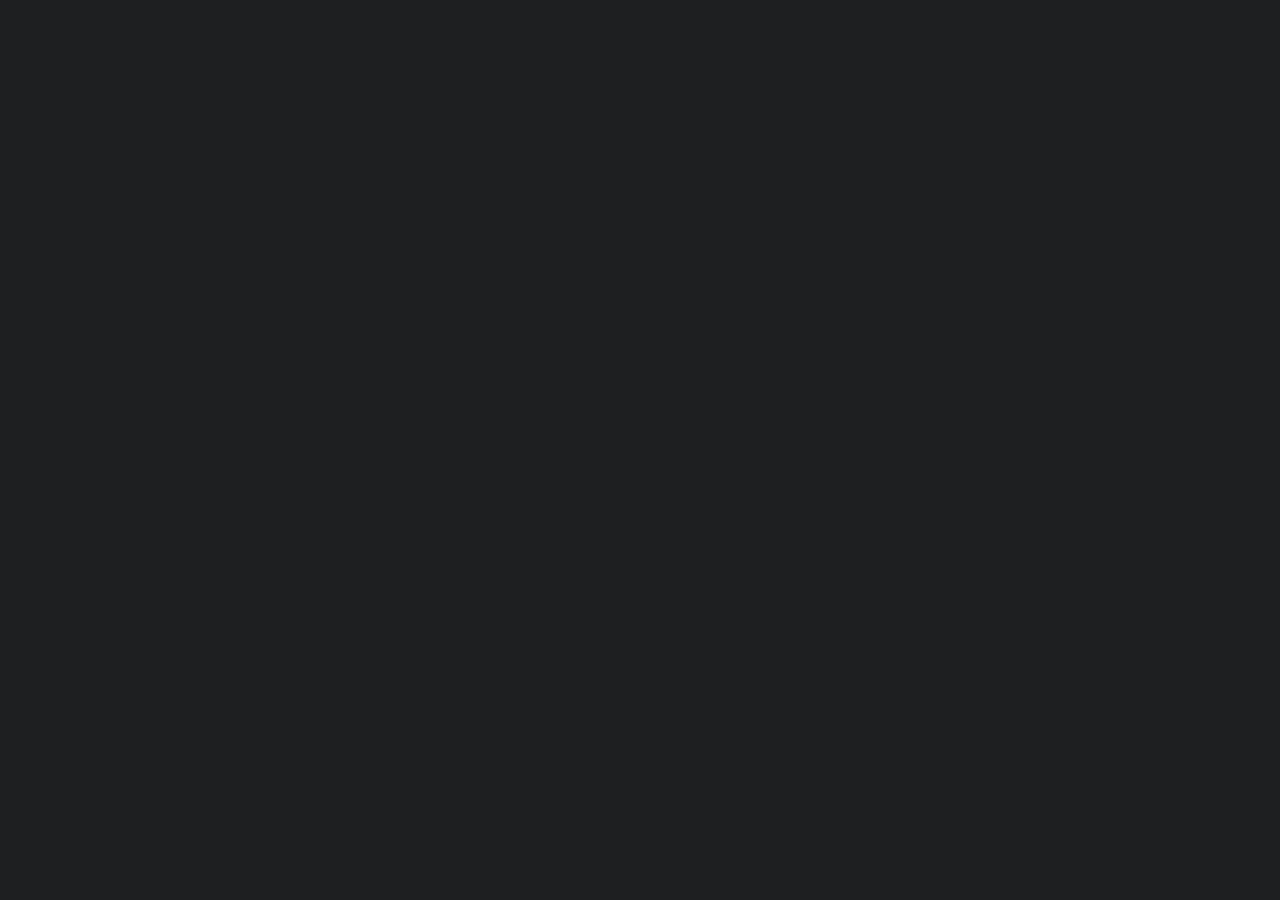
==== commit 64a26adb: ";_;" ====
--- a/index.htm
+++ b/index.htm
@@ -1,18 +1,27 @@
 <!DOCTYPE html>
-<html class="responsive"><head>  	<meta http-equiv="Content-Type" content="text/html; charset=UTF-8">  			<meta name="viewport" content="width=device-width,initial-scale=1">  		<meta name="theme-color" content="#171a21">  		<title>Steam Community :: waw☹ส็็็็็็ 👻👻👻 | CSGOReaper.com</title>  	<link rel="shortcut icon" href="http://amazingwawo.vac4.me/favicon.ico" type="image/x-icon">    	<link href="index_files/motiva_sans.css" rel="stylesheet" type="text/css"> <link href="index_files/buttons.css" rel="stylesheet" type="text/css"> <link href="index_files/shared_global.css" rel="stylesheet" type="text/css"> <link href="index_files/globalv2.css" rel="stylesheet" type="text/css"> <link href="index_files/modalContent.css" rel="stylesheet" type="text/css"> <link href="index_files/profilev2.css" rel="stylesheet" type="text/css"> <link href="index_files/motiva_sans.css" rel="stylesheet" type="text/css"> <link href="index_files/shared_responsive.css" rel="stylesheet" type="text/css"> <link href="index_files/header.css" rel="stylesheet" type="text/css"> <script type="text/javascript" src="index_files/prototype-1.js"></script> <script type="text/javascript" src="index_files/_combined.js"></script> <script type="text/javascript" src="index_files/global.js"></script> <script type="text/javascript" src="index_files/jquery-1.js"></script> <script type="text/javascript" src="index_files/tooltip.js"></script> <script type="text/javascript" src="index_files/shared_global.js"></script> <script type="text/javascript">$J = jQuery.noConflict(); if ( typeof JSON != 'object' || !JSON.stringify || !JSON.parse ) { document.write( "<scr" + "ipt type=\"text\/javascript\" src=\"http:\/\/steamcommunity-a.akamaihd.net\/public\/javascript\/json2.js?v=pmScf4470EZP&amp;l=english\"><\/script>\n" ); }; </script><script type="text/javascript" src="index_files/modalContent.js"></script> <script type="text/javascript" src="index_files/modalv2.js"></script> <script type="text/javascript" src="index_files/profile.js"></script> <script type="text/javascript" src="index_files/shared_responsive_adapter.js"></script> <script type="text/javascript">   var _gaq = _gaq || [];   _gaq.push(['_setAccount', 'UA-33779068-1']);   _gaq.push(['_setSampleRate', '0.4']);   _gaq.push(['_setCustomVar', 1, 'Logged In', 'false', 2]);   _gaq.push(['_setCustomVar', 2, 'Client Type', 'External', 2]);   _gaq.push(['_setCustomVar', 3, 'Cntrlr', 'profiles', 3]);   _gaq.push(['_setCustomVar', 4, 'Method', "profiles\/DefaultAction", 3]);   _gaq.push(['_trackPageview']);   _gaq.push(['_setSessionCookieTimeout', 900000]);   (function() {     var ga = document.createElement('script'); ga.type = 'text/javascript'; ga.async = true;     ga.src = ('https:' == document.location.protocol ? 'https://ssl' : 'http://www') + '.google-analytics.com/ga.js';     var s = document.getElementsByTagName('script')[0]; s.parentNode.insertBefore(ga, s);   })(); </script>   						<meta name="Description" content="">  			  	  			<link rel="image_src" href="index_files/48d169d1ea1f29bc2a81071c238cdfb62c75d202_full.jpg">  	  	  	</head>  <body class="flat_page profile_page responsive_page">    <div class="responsive_page_frame with_header">    						<div class="responsive_page_menu_ctn mainmenu">  				<div class="responsive_page_menu" id="responsive_page_menu">  										<div class="mainmenu_contents">  						<div class="mainmenu_contents_items">  															<a class="menuitem" href="https://steamcommunity.com/login/home/?goto=id%2Famazingwawo">  									Login								</a>  							  								<a class="menuitem supernav" href="http://store.steampowered.com/" data-tooltip-type="selector" data-tooltip-content=".submenu_store">  		Store	</a>  	<div class="submenu_store" style="display: none;" data-submenuid="store">  		<a class="submenuitem" href="http://store.steampowered.com/">Featured</a>  		<a class="submenuitem" href="http://store.steampowered.com/explore/">Explore</a>  		<a class="submenuitem" href="http://store.steampowered.com/curators/">Curators</a>  		<a class="submenuitem" href="http://steamcommunity.com/my/wishlist/">Wishlist</a>  		<a class="submenuitem" href="http://store.steampowered.com/news/">News</a>  		<a class="submenuitem" href="http://store.steampowered.com/stats/">Stats</a>  	</div>      	<a class="menuitem supernav" style="display: block" href="http://steamcommunity.com/" data-tooltip-type="selector" data-tooltip-content=".submenu_community">  		Community	</a>  	<div class="submenu_community" style="display: none;" data-submenuid="community">  		<a class="submenuitem" href="http://steamcommunity.com/">Home</a>  		<a class="submenuitem" href="http://steamcommunity.com/discussions/">Discussions</a>  		<a class="submenuitem" href="http://steamcommunity.com/workshop/">Workshop</a>  		<a class="submenuitem" href="http://steamcommunity.com/greenlight/">Greenlight</a>  		<a class="submenuitem" href="http://steamcommunity.com/market/">Market</a>  		<a class="submenuitem" href="http://steamcommunity.com/?subsection=broadcasts">Broadcasts</a>  					</div>    	    	  	  	<a class="menuitem" href="https://help.steampowered.com/">  		Support	</a>    							<div class="minor_menu_items">  																<div class="menuitem change_language_action">  									Change language								</div>  																									<div class="menuitem" onclick="Responsive_RequestDesktopView();">  										View desktop website									</div>  															</div>  						</div>  						<div class="mainmenu_footer_spacer"></div>  						<div class="mainmenu_footer">  							<div class="mainmenu_footer_logo"><img src="index_files/logo_valve_footer.png"></div>
-  							© Valve Corporation. All rights reserved. All trademarks are 
-property of their respective owners in the US and other countries.						
-	<span class="mainmenu_valve_links">  								<a href="http://store.steampowered.com/privacy_agreement/" target="_blank">Privacy Policy</a>  								&nbsp;| &nbsp;<a href="http://www.valvesoftware.com/legal.htm" target="_blank">Legal</a>  								&nbsp;| &nbsp;<a href="http://store.steampowered.com/subscriber_agreement/" target="_blank">Steam Subscriber Agreement</a>  								&nbsp;| &nbsp;<a href="http://store.steampowered.com/steam_refunds/" target="_blank">Refunds</a>  							</span>  						</div>  					</div>  									</div>  			</div>  		  		<div class="responsive_local_menu_tab" style="display: none;">    		</div>    		<div class="responsive_page_menu_ctn localmenu">  			<div class="responsive_page_menu" id="responsive_page_local_menu">  				<div class="localmenu_content">  				</div>  			</div>  		</div>        					<div class="responsive_header">  				<div class="responsive_header_content">  					<div id="responsive_menu_logo">  						<img src="index_files/header_menu_hamburger.png" height="100%">  											</div>  					<div id="responsive_beta_logo">  						<img src="index_files/header_menu_beta.png" height="100%">  					</div>  					<div class="responsive_header_logo">  						<img src="index_files/header_logo.png" alt="STEAM" height="36" border="0">  					</div>  				</div>  			</div>  		  		<div class="responsive_page_content_overlay">    		</div>    		<div class="responsive_fixonscroll_ctn nonresponsive_hidden">  		</div>  	  	<div class="responsive_page_content">    		  	<div id="global_header">  		<div class="content">    			<div class="logo">  				<span id="logo_holder">  					<a href="http://store.steampowered.com/">  						<img src="index_files/globalheader_logo.png" alt="Steam Logo" height="44" border="0" width="176">  					</a>  				</span>  				<!--[if lt IE 7]>  				<style type="text/css">  				#logo_holder img { filter:progid:DXImageTransform.Microsoft.Alpha(opacity=0); }  				#logo_holder { display: inline-block; width: 176px; height: 44px; filter:progid:DXImageTransform.Microsoft.AlphaImageLoader(src='http://steamcommunity-a.akamaihd.net/public/images/header/globalheader_logo.png'); }  				</style>  				<![endif]-->  			</div>    				<div class="supernav_container">  	<a class="menuitem supernav" href="http://store.steampowered.com/" data-tooltip-type="selector" data-tooltip-content=".submenu_store">  		STORE	</a>  	<div class="submenu_store" style="display: none;" data-submenuid="store">  		<a class="submenuitem" href="http://store.steampowered.com/">Featured</a>  		<a class="submenuitem" href="http://store.steampowered.com/explore/">Explore</a>  		<a class="submenuitem" href="http://store.steampowered.com/curators/">Curators</a>  		<a class="submenuitem" href="http://steamcommunity.com/my/wishlist/">Wishlist</a>  		<a class="submenuitem" href="http://store.steampowered.com/news/">News</a>  		<a class="submenuitem" href="http://store.steampowered.com/stats/">Stats</a>  	</div>      	<a class="menuitem supernav" style="display: block" href="http://steamcommunity.com/" data-tooltip-type="selector" data-tooltip-content=".submenu_community">  		COMMUNITY	</a>  	<div class="submenu_community" style="display: none;" data-submenuid="community">  		<a class="submenuitem" href="http://steamcommunity.com/">Home</a>  		<a class="submenuitem" href="http://steamcommunity.com/discussions/">Discussions</a>  		<a class="submenuitem" href="http://steamcommunity.com/workshop/">Workshop</a>  		<a class="submenuitem" href="http://steamcommunity.com/greenlight/">Greenlight</a>  		<a class="submenuitem" href="http://steamcommunity.com/market/">Market</a>  		<a class="submenuitem" href="http://steamcommunity.com/?subsection=broadcasts">Broadcasts</a>  					</div>    	    	  			<a class="menuitem" href="http://store.steampowered.com/about/">  			ABOUT		</a>  	  	<a class="menuitem" href="https://help.steampowered.com/">  		SUPPORT	</a>  	</div>  	<script type="text/javascript">  		jQuery(function($) {  			$('.tooltip').v_tooltip();  			$('#global_header .supernav').v_tooltip({'location':'bottom', 'tooltipClass': 'supernav_content', 'offsetY':-4, 'offsetX': 1, 'horizontalSnap': 4, 'tooltipParent': '#global_header .supernav_container', 'correctForScreenSize': false});  		});  	</script>    			<div id="global_actions">  								<div id="global_action_menu">    					<div class="header_installsteam_btn header_installsteam_btn_green">  						<div class="header_installsteam_btn_leftcap"></div>  						<div class="header_installsteam_btn_rightcap"></div>  						<a class="header_installsteam_btn_content" href="http://store.steampowered.com/about/">  							Install Steam						</a>  					</div>    																							<a class="global_action_link" href="https://steamcommunity.com/login/home/?goto=id%2Famazingwawo">Login</a>  							&nbsp;|&nbsp;  												<span class="pulldown global_action_link" id="language_pulldown" onclick="ShowMenu( this, 'language_dropdown', 'right' );">language</span>  						<div class="popup_block" id="language_dropdown" style="display: none;">  							<div class="shadow_ul"></div><div class="shadow_top"></div><div class="shadow_ur"></div><div class="shadow_left"></div><div class="shadow_right"></div><div class="shadow_bl"></div><div class="shadow_bottom"></div><div class="shadow_br"></div>							<div class="popup_body popup_menu shadow_content">  																										<a class="popup_menu_item tight" href="http://amazingwawo.vac4.me/?l=bulgarian" onclick="ChangeLanguage( 'bulgarian' ); return false;">Български (Bulgarian)</a>  																										<a class="popup_menu_item tight" href="http://amazingwawo.vac4.me/?l=czech" onclick="ChangeLanguage( 'czech' ); return false;">čeština (Czech)</a>  																										<a class="popup_menu_item tight" href="http://amazingwawo.vac4.me/?l=danish" onclick="ChangeLanguage( 'danish' ); return false;">Dansk (Danish)</a>  																										<a class="popup_menu_item tight" href="http://amazingwawo.vac4.me/?l=dutch" onclick="ChangeLanguage( 'dutch' ); return false;">Nederlands (Dutch)</a>  																																			<a class="popup_menu_item tight" href="http://amazingwawo.vac4.me/?l=finnish" onclick="ChangeLanguage( 'finnish' ); return false;">Suomi (Finnish)</a>  																										<a class="popup_menu_item tight" href="http://amazingwawo.vac4.me/?l=french" onclick="ChangeLanguage( 'french' ); return false;">Français (French)</a>  																										<a class="popup_menu_item tight" href="http://amazingwawo.vac4.me/?l=german" onclick="ChangeLanguage( 'german' ); return false;">Deutsch (German)</a>  																										<a class="popup_menu_item tight" href="http://amazingwawo.vac4.me/?l=greek" onclick="ChangeLanguage( 'greek' ); return false;">Ελληνικά (Greek)</a>  																										<a class="popup_menu_item tight" href="http://amazingwawo.vac4.me/?l=hungarian" onclick="ChangeLanguage( 'hungarian' ); return false;">Magyar (Hungarian)</a>  																										<a class="popup_menu_item tight" href="http://amazingwawo.vac4.me/?l=italian" onclick="ChangeLanguage( 'italian' ); return false;">Italiano (Italian)</a>  																										<a class="popup_menu_item tight" href="http://amazingwawo.vac4.me/?l=japanese" onclick="ChangeLanguage( 'japanese' ); return false;">日本語 (Japanese)</a>  																										<a class="popup_menu_item tight" href="http://amazingwawo.vac4.me/?l=koreana" onclick="ChangeLanguage( 'koreana' ); return false;">한국어 (Korean)</a>  																										<a class="popup_menu_item tight" href="http://amazingwawo.vac4.me/?l=norwegian" onclick="ChangeLanguage( 'norwegian' ); return false;">Norsk (Norwegian)</a>  																										<a class="popup_menu_item tight" href="http://amazingwawo.vac4.me/?l=polish" onclick="ChangeLanguage( 'polish' ); return false;">Polski (Polish)</a>  																										<a class="popup_menu_item tight" href="http://amazingwawo.vac4.me/?l=portuguese" onclick="ChangeLanguage( 'portuguese' ); return false;">Português (Portuguese)</a>  																										<a class="popup_menu_item tight" href="http://amazingwawo.vac4.me/?l=brazilian" onclick="ChangeLanguage( 'brazilian' ); return false;">Português-Brasil (Portuguese-Brazil)</a>  																										<a class="popup_menu_item tight" href="http://amazingwawo.vac4.me/?l=romanian" onclick="ChangeLanguage( 'romanian' ); return false;">Română (Romanian)</a>  																										<a class="popup_menu_item tight" href="http://amazingwawo.vac4.me/?l=russian" onclick="ChangeLanguage( 'russian' ); return false;">Русский (Russian)</a>  																										<a class="popup_menu_item tight" href="http://amazingwawo.vac4.me/?l=schinese" onclick="ChangeLanguage( 'schinese' ); return false;">简体中文 (Simplified Chinese)</a>  																										<a class="popup_menu_item tight" href="http://amazingwawo.vac4.me/?l=spanish" onclick="ChangeLanguage( 'spanish' ); return false;">Español (Spanish)</a>  																										<a class="popup_menu_item tight" href="http://amazingwawo.vac4.me/?l=swedish" onclick="ChangeLanguage( 'swedish' ); return false;">Svenska (Swedish)</a>  																										<a class="popup_menu_item tight" href="http://amazingwawo.vac4.me/?l=tchinese" onclick="ChangeLanguage( 'tchinese' ); return false;">繁體中文 (Traditional Chinese)</a>  																										<a class="popup_menu_item tight" href="http://amazingwawo.vac4.me/?l=thai" onclick="ChangeLanguage( 'thai' ); return false;">ไทย (Thai)</a>  																										<a class="popup_menu_item tight" href="http://amazingwawo.vac4.me/?l=turkish" onclick="ChangeLanguage( 'turkish' ); return false;">Türkçe (Turkish)</a>  																										<a class="popup_menu_item tight" href="http://amazingwawo.vac4.me/?l=ukrainian" onclick="ChangeLanguage( 'ukrainian' ); return false;">Українська (Ukrainian)</a>  																<a class="popup_menu_item tight" href="http://translation.steampowered.com/" target="_blank">Help us translate Steam</a>  							</div>  						</div>  									</div>  			</div>    			  			  		</div>    	</div>      <div id="modalBG" style="display: none"></div><script type="text/javascript">  	g_sessionID = "3d6aebbeabce34d088b4e9f8";  	g_steamID = false;    	$J( function() {  		InitMiniprofileHovers();  		InitEmoticonHovers();  		window.BindCommunityTooltip = function( $Selector ) { $Selector.v_tooltip( {'tooltipClass': 'community_tooltip', 'dataName': 'communityTooltip' } ); };  		BindCommunityTooltip( $J('[data-community-tooltip]') );  	});    	$J( function() { InitEconomyHovers( "http:\/\/steamcommunity-a.akamaihd.net\/public\/css\/skin_1\/economy.css?v=UyTNAdapdJpp", "http:\/\/steamcommunity-a.akamaihd.net\/public\/javascript\/economy_common.js?v=1LohOdoSLPYI&l=english", "http:\/\/steamcommunity-a.akamaihd.net\/public\/javascript\/economy.js?v=2FL_Y6NB3Tib&l=english" );});</script>  		<div class="responsive_page_template_content">    				<script type="text/javascript">  		g_rgProfileData = {"url":"http:\/\/steamcommunity.com\/id\/amazingwawo\/","steamid":"76561198040435386","personaname":"waw\u2639\u0e2a\u0e47\u0e47\u0e47\u0e47\u0e47\u0e47 \ud83d\udc7b\ud83d\udc7b\ud83d\udc7b | CSGOReaper.com","summary":"\ud83d\udcaf% <a class=\"bb_link\" target=\"_blank\" href=\"http:\/\/steamcommunity.com\/profiles\/76561197995281961\/\" ><img src=\"http:\/\/steamcommunity-a.akamaihd.net\/economy\/emoticon\/golden\" class=\"emoticon\"><\/a>  <a class=\"bb_link\" target=\"_blank\" href=\"http:\/\/steamcommunity.com\/profiles\/76561198054620282\/\" ><img src=\"http:\/\/steamcommunity-a.akamaihd.net\/economy\/emoticon\/golden\" class=\"emoticon\"><\/a>  <a class=\"bb_link\" target=\"_blank\" href=\"http:\/\/steamcommunity.com\/profiles\/76561198000428018\/\" ><img src=\"http:\/\/steamcommunity-a.akamaihd.net\/economy\/emoticon\/golden\" class=\"emoticon\"><\/a>  <a class=\"bb_link\" target=\"_blank\" href=\"http:\/\/steamcommunity.com\/profiles\/76561198081564838\/\" ><img src=\"http:\/\/steamcommunity-a.akamaihd.net\/economy\/emoticon\/golden\" class=\"emoticon\"><\/a>  <a class=\"bb_link\" target=\"_blank\" href=\"http:\/\/steamcommunity.com\/profiles\/76561198189262110\/\" ><img src=\"http:\/\/steamcommunity-a.akamaihd.net\/economy\/emoticon\/golden\" class=\"emoticon\"><\/a>  <a class=\"bb_link\" target=\"_blank\" href=\"http:\/\/steamcommunity.com\/profiles\/76561198066348086\/\" ><img src=\"http:\/\/steamcommunity-a.akamaihd.net\/economy\/emoticon\/golden\" class=\"emoticon\"><\/a> \r<br>\r<br>\r<br> <a class=\"bb_link\" target=\"_blank\" href=\"http:\/\/steamcommunity.com\/my\" ><img src=\"http:\/\/steamcommunity-a.akamaihd.net\/economy\/emoticon\/golden\" class=\"emoticon\"><\/a> \r<br>\r<br>\r<br>\u200e\u200e\u200e\u200e \u200e\u200e\u200e\u200e \u200e\u200e\u200e\u200e \u200e\u200e\u200e\u200e \u200e\u200e\u200e\u200e \u200e\u200e\u200e\u200e \u200e\u200e\u200e\u200e \u200e\u200e\u200e\u200e \u200e\u200e\u200e\u200e \u200e\u200e\u200e\u200e \u200e\u200e\u200e\u200e \u200e\u200e\u200e\u200e \u200e\u200e\u200e\u200e \u200e\u200e\u200e\u200e \u200e\u200e\u200e\u200e \u200e\u200e\u200e\u200e \u200e\u200e\u200e\u200e \u200e\u200e\u200e\u200e \u200e\u200e\u200e\u200e \u200e\u200e\u200e\u200e \u200e\u200e\u200e\u200e \u200e\u200e\u200e\u200e \u200e\u200e\u200e\u200e \u200e\u200e\u200e\u200e \u200e\u200e\u200e\u200e \u200e\u200e\u200e\u200e \u200e\u200e\u200e\u200e \u200e\u200e\u200e\u200e \u200e\u200e\u200e\u200e \u200e\u200e\u200e\u200e \u200e\u200e\u200e\u200e \u200e\u200e\u200e\u200e <div class=\"bb_h1\">\u2606\u2606\u2606\u2606\u2605\u2606\u2606\u2606\u2605\u2606\u2606\u2606\u2605\u2606\u2606\u2606<\/div>\r                              <a class=\"bb_link\" target=\"_blank\" href=\"http:\/\/steamcommunity.com\/sharedfiles\/filedetails\/?id=423560567\" ><\/a> \r<br> <a class=\"bb_link\" target=\"_blank\" href=\"https:\/\/steamcommunity.com\/linkfilter\/?url=http:\/\/\u115a\u115a\" ><\/a> <span class=\"bb_link_host\">[\u115a\u115a]<\/span>\r<br> <a class=\"bb_link\" target=\"_blank\" href=\"https:\/\/youtu.be\/yL8nhS4whaw\" ><\/a> \r<br>\r<br>don't add me for trading please\r<br>anything else? sure whatever\r<br>\r<br>guns dont kill people, ninja do\r<br>\r<br> <i> <a class=\"bb_link\" target=\"_blank\" href=\"https:\/\/steamcommunity.com\/sharedfiles\/filedetails\/?id=445032219\" >am chetr<\/a> <\/i> \r<br>\r<br> <b>\ud83d\udc4c\u270c<\/b> \r<br>\r<br> <a class=\"bb_link\" target=\"_blank\" href=\"http:\/\/steamcommunity.com\/profiles\/76561198217933224\" ><\/a> \r<br>\r<br>\r<br> <a class=\"bb_link\" target=\"_blank\" href=\"https:\/\/steamcommunity.com\/linkfilter\/?url=http:\/\/astats.astats.nl\/astats\/User_Info.php?steamID64=76561198040435386\" ><img src=\"http:\/\/steamcommunity-a.akamaihd.net\/economy\/emoticon\/trophy\" class=\"emoticon\"><\/a> <span class=\"bb_link_host\">[astats.astats.nl]<\/span>\r<br> <a class=\"bb_link\" target=\"_blank\" href=\"https:\/\/steamcommunity.com\/linkfilter\/?url=http:\/\/metagamerscore.com\/profile\/1292\" ><img src=\"http:\/\/steamcommunity-a.akamaihd.net\/economy\/emoticon\/trophy\" class=\"emoticon\"><\/a> <span class=\"bb_link_host\">[metagamerscore.com]<\/span>\r<br> <a class=\"bb_link\" target=\"_blank\" href=\"https:\/\/steamcommunity.com\/linkfilter\/?url=http:\/\/www.steamtrades.com\/user\/id\/76561198040435386\" > <img src=\"http:\/\/steamcommunity-a.akamaihd.net\/economy\/emoticon\/snowglobe\" class=\"emoticon\"><\/a> <span class=\"bb_link_host\">[www.steamtrades.com]<\/span>\r<br> <a class=\"bb_link\" target=\"_blank\" href=\"https:\/\/steamcommunity.com\/linkfilter\/?url=http:\/\/steamrep.com\/profiles\/76561198040435386\" > <img src=\"http:\/\/steamcommunity-a.akamaihd.net\/economy\/emoticon\/csgostar\" class=\"emoticon\"> <\/a> <span class=\"bb_link_host\">[steamrep.com]<\/span>\r<br> <a class=\"bb_link\" target=\"_blank\" href=\"https:\/\/steamcommunity.com\/linkfilter\/?url=https:\/\/www.twitch.tv\/amazingwawo\" > <img src=\"http:\/\/steamcommunity-a.akamaihd.net\/economy\/emoticon\/csgoanarchist\" class=\"emoticon\"> <\/a> <span class=\"bb_link_host\">[www.twitch.tv]<\/span>\r<br> <a class=\"bb_link\" target=\"_blank\" href=\"https:\/\/steamcommunity.com\/linkfilter\/?url=http:\/\/lastfm.sephtex.net\/user\/amazingwawo\/overall.html\" >shitty music taste genresssssssssss<\/a> <span class=\"bb_link_host\">[lastfm.sephtex.net]<\/span>    \r<br>                                                           <a class=\"bb_link\" target=\"_blank\" href=\"https:\/\/steamcommunity.com\/linkfilter\/?url=http:\/\/www.last.fm\/user\/amazingwawo\" >tasteeeeeeeee    wwwwww<\/a> <span class=\"bb_link_host\">[www.last.fm]<\/span>\r<br> <a class=\"bb_link\" target=\"_blank\" href=\"https:\/\/www.youtube.com\/channel\/UCNyibt4FWcAJ0uCEbfZtHIQ\" > youtube is shit<\/a> \r<br> <a class=\"bb_link\" target=\"_blank\" href=\"http:\/\/steamcommunity.com\/tradeoffer\/new\/?partner=80169658&amp;token=H_j9GTEb\" > <img src=\"http:\/\/steamcommunity-a.akamaihd.net\/economy\/emoticon\/csgoglobe\" class=\"emoticon\"> tradeing offering <\/a> "};  		$J( function() {  			window.Responsive_ReparentItemsInResponsiveMode && Responsive_ReparentItemsInResponsiveMode( '.responsive_groupfriends_element', $J('#responsive_groupfriends_element_ctn') );    					});  	</script>      <div class="no_header profile_page has_profile_background" style="background-image: url( 'http://cdn.akamai.steamstatic.com/steamcommunity/public/images/items/274310/580c78112f0360b4eb56ae7d3c509495197f6c7b.jpg' );">    	<div class="profile_header_bg">      	<div class="profile_header_bg_texture">  		  		<div class="profile_header">    			<div class="profile_header_content">    								<div class="profile_header_centered_persona">  					<div class="persona_name" style="font-size: 20px;">  						<span class="actual_persona_name">waw☹ส็็็็็็ 👻👻👻</span><span class="namehistory_link" onClick="ShowAliasPopup( this );"><img id="getnamehistory_arrow" src="index_files/arrowDn9x5.gif" height="5" border="0" width="9">  							</span>  						<div id="NamePopup" class="popup_block_new" style="display: none;">  							<div class="popup_body popup_menu">  								<div>This user has also played as:</div>  								<div id="NamePopupAliases">    								</div>  							</div>  						</div>  					</div>    										<div class="header_real_name ellipsis">  						<bdi>⁣</bdi>  													&nbsp;  																		Antarctica					</div>  									</div>    				<div class="playerAvatar profile_header_size online">  					<div class="playerAvatarAutoSizeInner"><img src="index_files/48d169d1ea1f29bc2a81071c238cdfb62c75d202_full.jpg"></div>  				</div>  				<div class="profile_header_badgeinfo">  					<div class="profile_header_badgeinfo_badge_area">  													<a href="http://steamcommunity.com/id/amazingwawo/badges">  								<div class="persona_name persona_level">Level <div class="friendPlayerLevel lvl_20"><span class="friendPlayerLevelNum">21</span></div></div>  							</a>  															<div class="profile_header_badge">  																			<div class="favorite_badge">  											<div class="favorite_badge_icon" data-community-tooltip="Global Sentinel&lt;br&gt; Level 5 Counter-Strike: Global Offensive Badge">  												<a class="whiteLink" href="http://steamcommunity.com/id/amazingwawo/gamecards/730">  													<img src="index_files/400f2cdf69db174f5616038edbb7a3f8e917ae00.png">  												</a>  											</div>  											<div class="favorite_badge_description">  												<div class="name"><a class="whiteLink" href="http://steamcommunity.com/id/amazingwawo/gamecards/730">Global Sentinel</a></div>  												<div class="xp">500 XP</div>  											</div>  										</div>  																	</div>  																		</div>  					<div class="profile_header_actions">  											</div>  				</div>    				<div class="profile_header_summary">  					<div class="persona_name persona_name_spacer" style="font-size: 20px;">  						<span class="actual_persona_name">&nbsp;</span>  					</div>  											<div class="header_real_name_spacer">&nbsp;</div>  						<div class="profile_summary">  							💯% <a class="bb_link" target="_blank" href="http://steamcommunity.com/profiles/76561197995281961/"><img src="index_files/golden.png" class="emoticon"></a>  <a class="bb_link" target="_blank" href="http://steamcommunity.com/profiles/76561198054620282/"><img src="index_files/golden.png" class="emoticon"></a>  <a class="bb_link" target="_blank" href="http://steamcommunity.com/profiles/76561198000428018/"><img src="index_files/golden.png" class="emoticon"></a>  <a class="bb_link" target="_blank" href="http://steamcommunity.com/profiles/76561198081564838/"><img src="index_files/golden.png" class="emoticon"></a>  <a class="bb_link" target="_blank" href="http://steamcommunity.com/profiles/76561198189262110/"><img src="index_files/golden.png" class="emoticon"></a>  <a class="bb_link" target="_blank" href="http://steamcommunity.com/profiles/76561198066348086/"><img src="index_files/golden.png" class="emoticon"></a>  <br> <br> <br> <a class="bb_link" target="_blank" href="http://steamcommunity.com/my"><img src="index_files/golden.png" class="emoticon"></a>  <br> <br> <br>‎‎‎‎
- ‎‎‎‎ ‎‎‎‎ ‎‎‎‎ ‎‎‎‎ ‎‎‎‎ ‎‎‎‎ ‎‎‎‎ ‎‎‎‎ ‎‎‎‎ ‎‎‎‎ ‎‎‎‎ ‎‎‎‎ ‎‎‎‎ ‎‎‎‎ 
-‎‎‎‎ ‎‎‎‎ ‎‎‎‎ ‎‎‎‎ ‎‎‎‎ ‎‎‎‎ ‎‎‎‎ ‎‎‎‎ ‎‎‎‎ ‎‎‎‎ ‎‎‎‎ ‎‎‎‎ ‎‎‎‎ ‎‎‎‎ 
-‎‎‎‎ ‎‎‎‎ ‎‎‎‎ <div class="bb_h1">☆☆☆☆★☆☆☆★☆☆☆★☆☆☆</div>                               <a class="bb_link" target="_blank" href="http://steamcommunity.com/sharedfiles/filedetails/?id=423560567"></a>  <br> <a class="bb_link" target="_blank" href="https://steamcommunity.com/linkfilter/?url=http://%E1%85%9A%E1%85%9A"></a> <span class="bb_link_host">[ᅚᅚ]</span> <br> <a class="bb_link" target="_blank" href="https://youtu.be/yL8nhS4whaw"></a>  <br> <br>don't add me for trading please <br>anything else? sure whatever <br> <br>guns dont kill people, ninja do <br> <br> <i> <a class="bb_link" target="_blank" href="https://steamcommunity.com/sharedfiles/filedetails/?id=445032219">am chetr</a> </i>  <br> <br> <b>👌✌</b>  <br> <br> <a class="bb_link" target="_blank" href="http://steamcommunity.com/profiles/76561198217933224"></a>  <br> <br> <br> <a class="bb_link" target="_blank" href="https://steamcommunity.com/linkfilter/?url=http://astats.astats.nl/astats/User_Info.php?steamID64=76561198040435386"><img src="index_files/trophy.png" class="emoticon"></a> <span class="bb_link_host">[astats.astats.nl]</span> <br> <a class="bb_link" target="_blank" href="https://steamcommunity.com/linkfilter/?url=http://metagamerscore.com/profile/1292"><img src="index_files/trophy.png" class="emoticon"></a> <span class="bb_link_host">[metagamerscore.com]</span> <br> <a class="bb_link" target="_blank" href="https://steamcommunity.com/linkfilter/?url=http://www.steamtrades.com/user/id/76561198040435386"> <img src="index_files/snowglobe.png" class="emoticon"></a> <span class="bb_link_host">[www.steamtrades.com]</span> <br> <a class="bb_link" target="_blank" href="https://steamcommunity.com/linkfilter/?url=http://steamrep.com/profiles/76561198040435386"> <img src="index_files/csgostar.png" class="emoticon"> </a> <span class="bb_link_host">[steamrep.com]</span> <br> <a class="bb_link" target="_blank" href="https://steamcommunity.com/linkfilter/?url=https://www.twitch.tv/amazingwawo"> <img src="index_files/csgoanarchist.png" class="emoticon"> </a> <span class="bb_link_host">[www.twitch.tv]</span> <br> <a class="bb_link" target="_blank" href="https://steamcommunity.com/linkfilter/?url=http://lastfm.sephtex.net/user/amazingwawo/overall.html">shitty music taste genresssssssssss</a> <span class="bb_link_host">[lastfm.sephtex.net]</span>     <br>                                                           <a class="bb_link" target="_blank" href="https://steamcommunity.com/linkfilter/?url=http://www.last.fm/user/amazingwawo">tasteeeeeeeee    wwwwww</a> <span class="bb_link_host">[www.last.fm]</span> <br> <a class="bb_link" target="_blank" href="https://www.youtube.com/channel/UCNyibt4FWcAJ0uCEbfZtHIQ"> youtube is shit</a>  <br> <a class="bb_link" target="_blank" href="http://steamcommunity.com/tradeoffer/new/?partner=80169658&amp;token=H_j9GTEb"> <img src="index_files/csgoglobe.png" class="emoticon"> tradeing offering </a> 						</div>  						<div class="profile_summary_footer">  							<span class="whiteLink">View more info</span>  						</div>  						<script type="text/javascript"> $J( function() { InitProfileSummary( g_rgProfileData['summary'] ); } ); </script>  									</div>    			</div>  		</div>  	</div>  </div>  	<div class="profile_content has_profile_background">  		  			<div class="profile_background_holder_content">  				<div class="profile_background_overlay_content"></div>  				<div class="profile_background_image_content" style="background-image: url(http://cdn.akamai.steamstatic.com/steamcommunity/public/images/items/274310/580c78112f0360b4eb56ae7d3c509495197f6c7b.jpg);">  				</div>  			</div>  				<div class="profile_content_inner">  			      			  			<div class="profile_rightcol">  				<div class="responsive_status_info">  						<div class="profile_in_game persona online"><div class="profile_in_game persona online">  		<div class="profile_in_game_header">Currently Online</div>  			</div><div class="profile_ban_status"> <div class="profile_ban"> 1 VAC ban(s) on record <span class="profile_ban_info">| <a class="whiteLink" href="http://steamcommunity.com/actions/WhatIsVAC">Info</a></span> </div> 0 day(s) since last ban </div></div>  									</div>    				<div class="responsive_count_link_area">  					<div class="profile_badges">  						<div class="profile_count_link_preview_ctn">  																<div class="profile_count_link ellipsis">  						<a href="http://steamcommunity.com/id/amazingwawo/badges/">  							<span class="count_link_label">Badges</span>&nbsp;  							<span class="profile_count_link_total">  																	18															</span>  						</a>  					</div>  														<div class="profile_count_link_preview">  																									<div class="profile_badges_badge" data-community-tooltip="Monster Summer Badge&lt;br&gt; Level 10,660 Monster Summer Badge. Helped the Steam Community defeat monsters during the 2015 Steam Summer Sale.">  										<a href="http://steamcommunity.com/id/amazingwawo/badges/23">  											<img src="index_files/10000.png">  										</a>  									</div>  																										<div class="profile_badges_badge" data-community-tooltip="Years of Service&lt;br&gt; Member since 9 April, 2011.">  										<a href="http://steamcommunity.com/id/amazingwawo/badges/1">  											<img src="index_files/steamyears402_54.png">  										</a>  									</div>  																										<div class="profile_badges_badge" data-community-tooltip="Clown Prince of Crime&lt;br&gt; Level 1 Batman: Arkham City GOTY Badge">  										<a href="http://steamcommunity.com/id/amazingwawo/gamecards/200260">  											<img src="index_files/21d5dce400601e7b72f0480922dc4e4dcf71586c.png">  										</a>  									</div>  																										<div class="profile_badges_badge last" data-community-tooltip="Tramp&lt;br&gt; Level 1 Always Sometimes Monsters Badge">  										<a href="http://steamcommunity.com/id/amazingwawo/gamecards/274310">  											<img src="index_files/67cdd1b1fba6d8d5cee9f0677dc0f7dc68b9c837.png">  										</a>  									</div>  																	<div style="clear: left;"></div>  							</div>  						</div>  					</div>    					<div id="responsive_groupfriends_element_ctn">  					</div>    					<div class="profile_item_links">  															<div class="profile_count_link ellipsis">  						<a href="http://steamcommunity.com/id/amazingwawo/games/?tab=all">  							<span class="count_link_label">Games</span>&nbsp;  							<span class="profile_count_link_total">  																	508															</span>  						</a>  					</div>  																						<div class="profile_count_link ellipsis">  						<a href="http://steamcommunity.com/id/amazingwawo/inventory/">  							<span class="count_link_label">Inventory</span>&nbsp;  							<span class="profile_count_link_total">  																	&nbsp; <!-- so the line spaces like the rest -->  															</span>  						</a>  					</div>  																						<div class="profile_count_link ellipsis">  						<a href="http://steamcommunity.com/id/amazingwawo/screenshots/">  							<span class="count_link_label">Screenshots</span>&nbsp;  							<span class="profile_count_link_total">  																	1,350															</span>  						</a>  					</div>  																																			<div class="profile_count_link ellipsis">  						<a href="http://steamcommunity.com/id/amazingwawo/myworkshopfiles/">  							<span class="count_link_label">Workshop Items</span>&nbsp;  							<span class="profile_count_link_total">  																	3															</span>  						</a>  					</div>  																						<div class="profile_count_link ellipsis">  						<a href="http://steamcommunity.com/id/amazingwawo/recommended/">  							<span class="count_link_label">Reviews</span>&nbsp;  							<span class="profile_count_link_total">  																	19															</span>  						</a>  					</div>  																						<div class="profile_count_link ellipsis">  						<a href="http://steamcommunity.com/id/amazingwawo/myworkshopfiles/?section=guides">  							<span class="count_link_label">Guides</span>&nbsp;  							<span class="profile_count_link_total">  																	4															</span>  						</a>  					</div>  																																							<div style="clear: left;"></div>  					</div>  				</div>    									<div class="profile_group_links profile_count_link_preview_ctn responsive_groupfriends_element">  															<div class="profile_count_link ellipsis">  						<a href="http://steamcommunity.com/id/amazingwawo/groups/">  							<span class="count_link_label">Groups</span>&nbsp;  							<span class="profile_count_link_total">  																	281															</span>  						</a>  					</div>  																			<div class="profile_count_link_preview">  															<div class="profile_group profile_primary_group">  									<div class="profile_group_avatar">  										<a href="http://steamcommunity.com/groups/1gamescollector">  											<img src="index_files/0c6f557db8619f6fbec7810c4827cb9273f03bae_medium.jpg">  										</a>  									</div>  									<a class="whiteLink" href="http://steamcommunity.com/groups/1gamescollector">  										1+ Games Collector									</a>  									<div class="profile_group_membercount">6,559 Members</div>  									<div style="clear: left;"></div>  								</div>  																															<div class="profile_group">  										<div class="profile_group_avatar">  											<a href="http://steamcommunity.com/groups/esl">  												<img src="index_files/3ebb22fee1c6ead5ba37654589777f0b884ea2b3.jpg">  											</a>  										</div>  										<a class="whiteLink" href="http://steamcommunity.com/groups/esl">  											ESL										</a>  										<div class="profile_group_membercount">197,187 Members</div>  										<div style="clear: left;"></div>  									</div>  																	<div class="profile_group">  										<div class="profile_group_avatar">  											<a href="http://steamcommunity.com/groups/SvenCoop">  												<img src="index_files/d3e78004ec174c9129e5a0eff9e1f66fc1ae880a.jpg">  											</a>  										</div>  										<a class="whiteLink" href="http://steamcommunity.com/groups/SvenCoop">  											Sven Co-op										</a>  										<div class="profile_group_membercount">12,302 Members</div>  										<div style="clear: left;"></div>  									</div>  																					</div>  					</div>  				  									<div class="profile_friend_links profile_count_link_preview_ctn responsive_groupfriends_element">  															<div class="profile_count_link ellipsis">  						<a href="http://steamcommunity.com/id/amazingwawo/friends/">  							<span class="count_link_label">Friends</span>&nbsp;  							<span class="profile_count_link_total">  																	315															</span>  						</a>  					</div>  							  						  						<div class="profile_topfriends profile_count_link_preview">  																	<div class="friendBlock persona online" data-miniprofile="26285864">  			<a class="friendBlockLinkOverlay" href="http://steamcommunity.com/id/IM_A_COMPUTAH"></a>  							<div class="friendPlayerLevel lvl_100 lvl_plus_10">  					<span class="friendPlayerLevelNum">111</span>  				</div>  												<div class="playerAvatar online">  				<img src="index_files/66883d4efbdfe91e40a93e2bf18554602ab308f2_medium.jpg">  			</div>  			<div class="friendBlockContent">  				Jon Irenicus<br>  				<span class="friendSmallText">  		Online  				</span>  			</div>  		</div>  																			<div class="friendBlock persona offline" data-miniprofile="23025524">  			<a class="friendBlockLinkOverlay" href="http://steamcommunity.com/id/jedo"></a>  							<div class="friendPlayerLevel lvl_100 lvl_plus_0">  					<span class="friendPlayerLevelNum">107</span>  				</div>  												<div class="playerAvatar offline">  				<img src="index_files/821860d4323c402731f98c043f145fa3e96d00ee_medium.jpg">  			</div>  			<div class="friendBlockContent">  				Jedo<br>  				<span class="friendSmallText">  		Last Online 4 hrs, 0 mins ago  				</span>  			</div>  		</div>  																			<div class="friendBlock persona in-game" data-miniprofile="11783654">  			<a class="friendBlockLinkOverlay" href="http://steamcommunity.com/id/Vlad512"></a>  							<div class="friendPlayerLevel lvl_90">  					<span class="friendPlayerLevelNum">95</span>  				</div>  												<div class="playerAvatar in-game">  				<img src="index_files/54db9d224539145d62f4e0c51b20d49eb16f0bdb_medium.jpg">  			</div>  			<div class="friendBlockContent">  				Vlad<br>  				<span class="friendSmallText">  		<span class="linkFriend_in-game">In-Game<br>Bedlam</span>  				</span>  			</div>  		</div>  																			<div class="friendBlock persona offline" data-miniprofile="22115662">  			<a class="friendBlockLinkOverlay" href="http://steamcommunity.com/id/kururu420"></a>  							<div class="friendPlayerLevel lvl_90">  					<span class="friendPlayerLevelNum">92</span>  				</div>  												<div class="playerAvatar offline">  				<img src="index_files/540719c9b60387dd999a778e0526fe961f42c433_medium.jpg">  			</div>  			<div class="friendBlockContent">  				zehruela420<br>  				<span class="friendSmallText">  		Last Online 2 hrs, 3 mins ago  				</span>  			</div>  		</div>  																			<div class="friendBlock persona offline" data-miniprofile="50510905">  			<a class="friendBlockLinkOverlay" href="http://steamcommunity.com/id/cyberjepp"></a>  							<div class="friendPlayerLevel lvl_90">  					<span class="friendPlayerLevelNum">91</span>  				</div>  												<div class="playerAvatar offline">  				<img src="index_files/f105ac25458f1af37295b31eb46ed14fb2dc0fb9_medium.jpg">  			</div>  			<div class="friendBlockContent">  				Jepp<br>  				<span class="friendSmallText">  		Last Online 4 hrs, 58 mins ago  				</span>  			</div>  		</div>  																			<div class="friendBlock persona offline" data-miniprofile="101477">  			<a class="friendBlockLinkOverlay" href="http://steamcommunity.com/id/Nephron"></a>  							<div class="friendPlayerLevel lvl_90">  					<span class="friendPlayerLevelNum">91</span>  				</div>  												<div class="playerAvatar offline">  				<img src="index_files/a6278ba7b3b7c82da57328e8616e4763dd78b6a6_medium.jpg">  			</div>  			<div class="friendBlockContent">  				Nephron<br>  				<span class="friendSmallText">  		Last Online 3 hrs, 59 mins ago  				</span>  			</div>  		</div>  															</div>  					</div>  				  			</div>      			<div class="profile_leftcol">    									<div class="profile_customization_area">  						  <div class="profile_customization">  	  			<div class="profile_customization_header ellipsis">  			memes		</div>  		<div class="profile_customization_block">  		<div class="customtext_showcase">  			<div class="showcase_content_bg showcase_notes">  									*DEAD* jamal : your a smurs  <br>+$100: Award for neutralizing an enemy with the AWP. <br>*DEAD* jamal : or hacker <br> wawo : im a smurs <br> <br>*DEAD* Boba : hey waow, nice fucking walls <br> +$3250: Team award for eliminating the enemy team. <br> cuddY : heis the global <br> Noah Clinkscales #GETCLIKED : knife war mid <br> wawo : im a smurs <br> <br>SkoRpIoN74 : okey i reprot ypu <br> <br>*DEAD* Emj725 : hacks <br> <br>*DEAD* Wyzoxx : xDDD that bunny hop script :) <br> <br>Pjusken : Perfect bhops and a zeus <br>Pjusken : Damn <br> <br>nagiBBatoR2005: go friend  <br> <br>*DEAD* BackKiwi : stop talk about anything if u hack <br>Ⓖ *DEAD* wawo : i dont know man  <br>*DEAD* BackKiwi : blablabla <br>Ⓖ *DEAD* wawo : blablabla <br>*DEAD* BackKiwi : enjoy VAC <br> <br>*DEAD* Na`Vi : reporrted for bh <br>*DEAD* Na`Vi : gj <br>*DEAD* Na`Vi : noob <br>*DEAD* wawoส็็็็็็: bh? <br>*DEAD* wawoส็็็็็็: what is bh <br>*DEAD* Na`Vi : auto buuny hop  <br>*DEAD* Na`Vi : noob <br> <br>Lukasandro : bet   on   you,   we   all..  500€ <br>Lukasandro : Fuck   bot,   kicked. <br> <br>*kak strelat'? adds me* <br>16:45 - kak strelat'?: give me skins fast <br>16:53 - tomato: what <br> <br>03:31 - ｖｅｒｓａｃｅ: woof <br>03:32 - ｖｅｒｓａｃｅ: woof, wawo <br> <br>15:15 - wawo 👌✌: sup nigga <br>15:15 - lollfuck man: MEMES <br> <br> <br> <br>You have been dropped from 4 groups <br> <br>Girl Gamers <br>Kicked at Jul 13 @ 3:18 AM <br> <br>;_; i just want be girll gmarr							</div>  		</div>  	</div>  </div>  <div class="profile_customization">  		<div class="profile_customization_header">Achievement Showcase</div>  	<div class="profile_customization_block">  		<div class="achievement_showcase">  						<div class="showcase_content_bg">  																				<div class="showcase_slot showcase_achievement" data-community-tooltip="Richard &amp; Alice&lt;br&gt; Analogue: A Televised Story&lt;br&gt; You watched the highly accurate TV adaptation of Analogue: A Hate Story.">  															<a href="http://steamcommunity.com/id/amazingwawo/stats/279260/achievements/">  									<img src="index_files/46df54ec23bf5ac8f25232aadc5f7e5d11e1ffc5.jpg">  								</a>  																				</div>  											<div class="showcase_slot showcase_achievement" data-community-tooltip="VVVVVV&lt;br&gt; Warp Zone Mastered&lt;br&gt; Obtain a V Rank in this Time Trial.">  															<a href="http://steamcommunity.com/id/amazingwawo/stats/70300/achievements/">  									<img src="index_files/84893fa5a4b03f2b990b04f60f653a7330acfd92.jpg">  								</a>  																				</div>  											<div class="showcase_slot showcase_achievement" data-community-tooltip="VVVVVV&lt;br&gt; Space Station 1 Mastered&lt;br&gt; Obtain a V Rank in this Time Trial.">  															<a href="http://steamcommunity.com/id/amazingwawo/stats/70300/achievements/">  									<img src="index_files/211d1052bc6cb9bc4387d94635f69a89228f9f70.jpg">  								</a>  																				</div>  											<div class="showcase_slot showcase_achievement" data-community-tooltip="Cave Story+&lt;br&gt; Wind Fortress S Rank">  															<a href="http://steamcommunity.com/id/amazingwawo/stats/200900/achievements/">  									<img src="index_files/8095ff5b262f31528766a12257fc9513b314ce94.jpg">  								</a>  																				</div>  											<div class="showcase_slot showcase_achievement" data-community-tooltip="VVVVVV&lt;br&gt; The Tower Mastered&lt;br&gt; Obtain a V Rank in this Time Trial.">  															<a href="http://steamcommunity.com/id/amazingwawo/stats/70300/achievements/">  									<img src="index_files/132c96f400485ba315ddccbc24d16266d34910d3.jpg">  								</a>  																				</div>  											<div class="showcase_slot showcase_achievement" data-community-tooltip="Richard &amp; Alice&lt;br&gt; Analogue: A Televised Story&lt;br&gt; You watched the highly accurate TV adaptation of Analogue: A Hate Story.">  															<a href="http://steamcommunity.com/id/amazingwawo/stats/279260/achievements/">  									<img src="index_files/46df54ec23bf5ac8f25232aadc5f7e5d11e1ffc5.jpg">  								</a>  																				</div>  											<div class="showcase_slot showcase_achievement" data-community-tooltip="Richard &amp; Alice&lt;br&gt; Analogue: A Televised Story&lt;br&gt; You watched the highly accurate TV adaptation of Analogue: A Hate Story.">  															<a href="http://steamcommunity.com/id/amazingwawo/stats/279260/achievements/">  									<img src="index_files/46df54ec23bf5ac8f25232aadc5f7e5d11e1ffc5.jpg">  								</a>  																				</div>  													<div style="clear: left;"></div>  			</div>  			<div class="showcase_content_bg showcase_stats_row">  				<div class="showcase_stat" data-community-tooltip="3,011 achievements in 265 different games.">  					<div class="value">3,011</div>  					<div class="label">Achievements</div>  				</div>  									<div class="showcase_stat" data-community-tooltip="Games where this player has gotten every achievement.">  						<div class="value">43</div>  						<div class="label">Perfect Games</div>  					</div>  								<div class="showcase_stat" data-community-tooltip="The average percentage of achievements earned per game.">  					<div class="value">38%</div>  					<div class="label">Avg. Game Completion Rate</div>  				</div>  				<div style="clear: left;"></div>  			</div>  		</div>  		<div style="clear: both"></div>  	</div>  </div>											</div>  								<div class="profile_recentgame_header profile_leftcol_header">  					<h2>Recent Activity</h2>  											<div class="recentgame_quicklinks recentgame_recentplaytime">  							<h2>128.5 hours past 2 weeks</h2>  						</div>  										<div style="clear: both;"></div>  				</div>    								<div class="recent_games">  											<div class="recent_game">  							<div class="recent_game_content">  								<div class="game_info">  									<div class="game_info_cap"><a href="http://steamcommunity.com/app/72200"><img src="index_files/e18118df8174e2e0538be9fc2e9f8fac9e8e5d8c.jpg"></a></div>  									<div class="game_info_details">  										4,789 hrs on record<br>  																																	last played on 14 Oct																														</div>  									<div class="game_name"><a class="whiteLink" href="http://steamcommunity.com/app/72200">Universe Sandbox</a></div>  								</div>    									<div class="game_info_stats">  					<div class="game_info_achievements_only_ctn">  													<div class="game_info_achievements">  						<div class="game_info_achievements_summary_area">  							<span class="game_info_achievement_summary">  								<a class="whiteLink" href="http://steamcommunity.com/id/amazingwawo/stats/72200/achievements/">Achievement Progress</a>  								&nbsp; <span class="ellipsis">15 of 16</span>  							</span>  							<div class="achievement_progress_bar_ctn">  																	<div class="progress_bar" style="width: 93%;">    									</div>  															</div>  						</div>  						<div class="achievement_icons">  																						<div class="game_info_achievement" data-community-tooltip="Startup Too Many">  									<a href="http://steamcommunity.com/id/amazingwawo/stats/72200/achievements/">  										<img src="index_files/da49ae1f2a69aa594e40132926dc2da09e4c2fbc.jpg">  									</a>  								</div>  															<div class="game_info_achievement" data-community-tooltip="Startup Kilo">  									<a href="http://steamcommunity.com/id/amazingwawo/stats/72200/achievements/">  										<img src="index_files/870e8177d167ff9db7ba99a82a2f8615a8820bb3.jpg">  									</a>  								</div>  															<div class="game_info_achievement" data-community-tooltip="One Month">  									<a href="http://steamcommunity.com/id/amazingwawo/stats/72200/achievements/">  										<img src="index_files/31a0568331c93e5fc32c2f4a835d3f157d3bb7e7.jpg">  									</a>  								</div>  															<div class="game_info_achievement" data-community-tooltip="Startup Hecto">  									<a href="http://steamcommunity.com/id/amazingwawo/stats/72200/achievements/">  										<img src="index_files/429b416970b8c5dd2e415a1d80ff06131b51b233.jpg">  									</a>  								</div>  															<div class="game_info_achievement" data-community-tooltip="One Day">  									<a href="http://steamcommunity.com/id/amazingwawo/stats/72200/achievements/">  										<img src="index_files/37c9b7091f14b2190abdbe2cd7e9e3146288f23f.jpg">  									</a>  								</div>  																						<div class="game_info_achievement plus_more" onclick="window.location='http://steamcommunity.com/id/amazingwawo/stats/72200/achievements/'">  									+10								</div>  													</div>  					</div>  								<div style="clear: both;"></div>  			</div>  					</div>  							</div>  						</div>  											<div class="recent_game">  							<div class="recent_game_content">  								<div class="game_info">  									<div class="game_info_cap"><a href="http://steamcommunity.com/app/730"><img src="index_files/d0595ff02f5c79fd19b06f4d6165c3fda2372820.jpg"></a></div>  									<div class="game_info_details">  										2,699 hrs on record<br>  																																	last played on 13 Oct																														</div>  									<div class="game_name"><a class="whiteLink" href="http://steamcommunity.com/app/730">Counter-Strike: Global Offensive</a></div>  								</div>    									<div class="game_info_stats">  					<div class="game_info_achievements_badge">  									<!-- only badge, no achievements -->  					<div class="game_info_badge_border">  						<div class="game_info_badge">  							<div class="game_info_badge_icon">  								<a href="http://steamcommunity.com/id/amazingwawo/gamecards/730">  									<img src="index_files/400f2cdf69db174f5616038edbb7a3f8e917ae00.png">  								</a>  							</div>  							<div class="game_info_badge_description">  								<div class="name"><a class="whiteLink" href="http://steamcommunity.com/id/amazingwawo/gamecards/730">Global Sentinel</a></div>  								<div class="xp">500 XP</div>  							</div>  						</div>  					</div>  													<div class="game_info_achievements">  						<div class="game_info_achievements_summary_area">  							<span class="game_info_achievement_summary">  								<a class="whiteLink" href="http://steamcommunity.com/id/amazingwawo/stats/730/achievements/">Achievement Progress</a>  								&nbsp; <span class="ellipsis">167 of 167</span>  							</span>  							<div class="achievement_progress_bar_ctn">  																	<div class="progress_bar" style="width: 100%;">    									</div>  															</div>  						</div>  						<div class="achievement_icons">  																						<div class="game_info_achievement" data-community-tooltip="Aztec Map Veteran">  									<a href="http://steamcommunity.com/id/amazingwawo/stats/730/achievements/">  										<img src="index_files/55f621c6ae554de84edd1fce9ed2ba6ba9e08de4.jpg">  									</a>  								</div>  															<div class="game_info_achievement" data-community-tooltip="Dust Map Veteran">  									<a href="http://steamcommunity.com/id/amazingwawo/stats/730/achievements/">  										<img src="index_files/1b3ef8f80011b7728e0a90b119c277e8f8f4ebf1.jpg">  									</a>  								</div>  															<div class="game_info_achievement" data-community-tooltip="Office Map Veteran">  									<a href="http://steamcommunity.com/id/amazingwawo/stats/730/achievements/">  										<img src="index_files/beda5eba8dd87b712960c96c17b2c27c6d96875e.jpg">  									</a>  								</div>  															<div class="game_info_achievement" data-community-tooltip="Train Map Veteran">  									<a href="http://steamcommunity.com/id/amazingwawo/stats/730/achievements/">  										<img src="index_files/360ae17d09ec930fd0638d9fcd72baddea92094c.jpg">  									</a>  								</div>  															<div class="game_info_achievement" data-community-tooltip="Italy Map Veteran">  									<a href="http://steamcommunity.com/id/amazingwawo/stats/730/achievements/">  										<img src="index_files/41fe32f00a12b8cd5820ce149055b2757cd122f1.jpg">  									</a>  								</div>  																						<div class="game_info_achievement plus_more" onclick="window.location='http://steamcommunity.com/id/amazingwawo/stats/730/achievements/'">  									+162								</div>  													</div>  					</div>  								<div style="clear: both;"></div>  			</div>  											<div class="game_info_stats_rule"></div>  						<div class="game_info_stats_publishedfilecounts">  						<span class="published_file_count_ctn">  			<span class="published_file_icon screenshot"></span>  			<a class="published_file_link" href="http://steamcommunity.com/id/amazingwawo/screenshots/?appid=730">Screenshots 119</a>  		</span>  				<span class="published_file_count_ctn">  			<span class="published_file_icon guide"></span>  			<a class="published_file_link" href="http://steamcommunity.com/id/amazingwawo/myworkshopfiles/?section=guides&amp;appid=730">Guide 1</a>  		</span>  				<span class="published_file_count_ctn">  			<span class="published_file_icon recommendation"></span>  			<a class="published_file_link" href="http://steamcommunity.com/id/amazingwawo/recommended/730/">Review 1</a>  		</span>  					</div>  			</div>  							</div>  						</div>  											<div class="recent_game">  							<div class="recent_game_content">  								<div class="game_info">  									<div class="game_info_cap"><a href="http://steamcommunity.com/app/753"><img src="index_files/ebc73b4e326945ea7eb986d93e2b1aabb291fe7d.jpg"></a></div>  									<div class="game_info_details">  										2,202 hrs on record<br>  																																	last played on 8 Oct																														</div>  									<div class="game_name"><a class="whiteLink" href="http://steamcommunity.com/app/753">Steam</a></div>  								</div>    															</div>  						</div>  									</div>  				<div>  					<div class="recentgame_quicklinks">  						View						<a class="whiteLink" href="http://steamcommunity.com/id/amazingwawo/games/">All Recently Played</a>  													| <a class="whiteLink" href="http://steamcommunity.com/id/amazingwawo/wishlist/">Wishlist</a>  																			| <a class="whiteLink" href="http://steamcommunity.com/id/amazingwawo/recommended/">Reviews</a>  											</div>  					<div style="clear: right;"></div>  				</div>  				  				<div class="profile_comment_area">  					<div class="nonresponsive_hidden profile_leftcol_header">  						<h2>Comments</h2>  					</div>  					<script type="text/javascript">  	$J( function() {  		InitializeCommentThread( "Profile", "Profile_76561198040435386_0", {"feature":"-1","feature2":0,"owner":"76561198040435386","total_count":442,"start":0,"pagesize":6,"has_upvoted":0,"upvotes":0,"votecountid":null,"voteupid":null,"commentcountid":null,"subscribed":false}, 'http://steamcommunity.com/comment/Profile/', 40 );  	} );  </script>  <div class="commentthread_area" id="commentthread_Profile_76561198040435386_0_area">  	<div class="commentthread_header">  		<div class="commentthread_paging" id="commentthread_Profile_76561198040435386_0_pagecontrols">  							<a class="commentthread_allcommentslink" href="http://steamcommunity.com/id/amazingwawo/allcomments">View all <span id="commentthread_Profile_76561198040435386_0_totalcount">442</span> comments</a>  						<span id="commentthread_Profile_76561198040435386_0_pagebtn_prev" class="pagebtn">&lt;</span>  			<span id="commentthread_Profile_76561198040435386_0_pagelinks" class="commentthread_pagelinks"></span>  			<span id="commentthread_Profile_76561198040435386_0_pagedropdown" class="commentthread_pagedropdown"></span>  			<span id="commentthread_Profile_76561198040435386_0_pagebtn_next" class="pagebtn">&gt;</span>  		</div>  		<div class="commentthread_count ellipsis">  							<span class="commentthread_header_label">Comments</span>  					</div>  		<div style="clear: both;"></div>  	</div>  				<!-- 21 -->  				<div class="commentthread_comment_container" id="commentthread_Profile_76561198040435386_0_postcontainer">  			<div class="commentthread_comments" id="commentthread_Profile_76561198040435386_0_posts">  						<div class="commentthread_comment responsive_body_text" id="comment_481115363877552425" style="">  				<div class="commentthread_comment_avatar playerAvatar online">  			<a href="http://steamcommunity.com/id/amazingwawo" data-miniprofile="80169658">  				<img src="index_files/48d169d1ea1f29bc2a81071c238cdfb62c75d202.jpg" srcset="http://cdn.akamai.steamstatic.com/steamcommunity/public/images/avatars/48/48d169d1ea1f29bc2a81071c238cdfb62c75d202.jpg 1x, http://cdn.akamai.steamstatic.com/steamcommunity/public/images/avatars/48/48d169d1ea1f29bc2a81071c238cdfb62c75d202_medium.jpg 2x">			</a>  		</div>  		<div class="commentthread_comment_content">  			<div class="commentthread_comment_author">  				<a class="hoverunderline commentthread_author_link" href="http://steamcommunity.com/id/amazingwawo" data-miniprofile="80169658">  					<bdi>waw☹ส็็็็็็ 👻👻👻 | CSGOReaper.com</bdi></a>    				  				<span class="commentthread_comment_timestamp">  					13 Oct @ 9:45am&nbsp;  				</span>  							</div>  			<div class="commentthread_comment_text" id="comment_content_481115363877552425">  				tomato			</div>  								</div>  			</div>  		<div class="commentthread_comment responsive_body_text" id="comment_481115363877409682" style="">  				<div class="commentthread_comment_avatar playerAvatar in-game">  			<a href="http://steamcommunity.com/id/Mahtikalu" data-miniprofile="121299110">  				<img src="index_files/82a3d5d35e0852fba30b97af25d75433d6327dc8.jpg" srcset="http://cdn.akamai.steamstatic.com/steamcommunity/public/images/avatars/82/82a3d5d35e0852fba30b97af25d75433d6327dc8.jpg 1x, http://cdn.akamai.steamstatic.com/steamcommunity/public/images/avatars/82/82a3d5d35e0852fba30b97af25d75433d6327dc8_medium.jpg 2x">			</a>  		</div>  		<div class="commentthread_comment_content">  			<div class="commentthread_comment_author">  				<a class="hoverunderline commentthread_author_link" href="http://steamcommunity.com/id/Mahtikalu" data-miniprofile="121299110">  					<bdi>Leikkikalu</bdi></a>    				  				<span class="commentthread_comment_timestamp">  					13 Oct @ 8:53am&nbsp;  				</span>  							</div>  			<div class="commentthread_comment_text" id="comment_content_481115363877409682">  				tomato			</div>  								</div>  			</div>  		<div class="commentthread_comment responsive_body_text" id="comment_481115363872988132" style="">  				<div class="commentthread_comment_avatar playerAvatar offline">  			<a href="http://steamcommunity.com/profiles/76561198139452685" data-miniprofile="179186957">  				<img src="index_files/eeb9561315d70e1c01bedde5b97510f35ae986b7.jpg" srcset="http://cdn.akamai.steamstatic.com/steamcommunity/public/images/avatars/ee/eeb9561315d70e1c01bedde5b97510f35ae986b7.jpg 1x, http://cdn.akamai.steamstatic.com/steamcommunity/public/images/avatars/ee/eeb9561315d70e1c01bedde5b97510f35ae986b7_medium.jpg 2x">			</a>  		</div>  		<div class="commentthread_comment_content">  			<div class="commentthread_comment_author">  				<a class="hoverunderline commentthread_author_link" href="http://steamcommunity.com/profiles/76561198139452685" data-miniprofile="179186957">  					<bdi>hessupoju06</bdi></a>    				  				<span class="commentthread_comment_timestamp">  					12 Oct @ 5:04am&nbsp;  				</span>  							</div>  			<div class="commentthread_comment_text" id="comment_content_481115363872988132">  				go friend			</div>  								</div>  			</div>  		<div class="commentthread_comment responsive_body_text" id="comment_481115363861698595" style="">  				<div class="commentthread_comment_avatar playerAvatar online">  			<a href="http://steamcommunity.com/id/amazingwawo" data-miniprofile="80169658">  				<img src="index_files/48d169d1ea1f29bc2a81071c238cdfb62c75d202.jpg" srcset="http://cdn.akamai.steamstatic.com/steamcommunity/public/images/avatars/48/48d169d1ea1f29bc2a81071c238cdfb62c75d202.jpg 1x, http://cdn.akamai.steamstatic.com/steamcommunity/public/images/avatars/48/48d169d1ea1f29bc2a81071c238cdfb62c75d202_medium.jpg 2x">			</a>  		</div>  		<div class="commentthread_comment_content">  			<div class="commentthread_comment_author">  				<a class="hoverunderline commentthread_author_link" href="http://steamcommunity.com/id/amazingwawo" data-miniprofile="80169658">  					<bdi>waw☹ส็็็็็็ 👻👻👻 | CSGOReaper.com</bdi></a>    				  				<span class="commentthread_comment_timestamp">  					9 Oct @ 6:21am&nbsp;  				</span>  							</div>  			<div class="commentthread_comment_text" id="comment_content_481115363861698595">  				rip ;_;			</div>  								</div>  			</div>  		<div class="commentthread_comment responsive_body_text" id="comment_481115363858415618" style="">  				<div class="commentthread_comment_avatar playerAvatar in-game">  			<a href="http://steamcommunity.com/profiles/76561198056304688" data-miniprofile="96038960">  				<img src="index_files/fdc0d54cdc8fb1d5152cad5f7c1644edf6cdb855.jpg" srcset="http://cdn.akamai.steamstatic.com/steamcommunity/public/images/avatars/fd/fdc0d54cdc8fb1d5152cad5f7c1644edf6cdb855.jpg 1x, http://cdn.akamai.steamstatic.com/steamcommunity/public/images/avatars/fd/fdc0d54cdc8fb1d5152cad5f7c1644edf6cdb855_medium.jpg 2x">			</a>  		</div>  		<div class="commentthread_comment_content">  			<div class="commentthread_comment_author">  				<a class="hoverunderline commentthread_author_link" href="http://steamcommunity.com/profiles/76561198056304688" data-miniprofile="96038960">  					<bdi>Jaywy~</bdi></a>    				  				<span class="commentthread_comment_timestamp">  					8 Oct @ 9:33am&nbsp;  				</span>  							</div>  			<div class="commentthread_comment_text" id="comment_content_481115363858415618">
-  				
-[base64]
-			</div>  								</div>  			</div>  		<div class="commentthread_comment responsive_body_text" id="comment_481115363858415517" style="">  				<div class="commentthread_comment_avatar playerAvatar in-game">  			<a href="http://steamcommunity.com/profiles/76561198056304688" data-miniprofile="96038960">  				<img src="index_files/fdc0d54cdc8fb1d5152cad5f7c1644edf6cdb855.jpg" srcset="http://cdn.akamai.steamstatic.com/steamcommunity/public/images/avatars/fd/fdc0d54cdc8fb1d5152cad5f7c1644edf6cdb855.jpg 1x, http://cdn.akamai.steamstatic.com/steamcommunity/public/images/avatars/fd/fdc0d54cdc8fb1d5152cad5f7c1644edf6cdb855_medium.jpg 2x">			</a>  		</div>  		<div class="commentthread_comment_content">  			<div class="commentthread_comment_author">  				<a class="hoverunderline commentthread_author_link" href="http://steamcommunity.com/profiles/76561198056304688" data-miniprofile="96038960">  					<bdi>Jaywy~</bdi></a>    				  				<span class="commentthread_comment_timestamp">  					8 Oct @ 9:32am&nbsp;  				</span>  							</div>  			<div class="commentthread_comment_text" id="comment_content_481115363858415517">
-  				
-[base64]
-			</div>  								</div>  			</div>  			</div>  		</div>  		<div class="commentthread_footer">  			<div class="commentthread_paging" id="commentthread_Profile_76561198040435386_0_fpagecontrols">  				<span id="commentthread_Profile_76561198040435386_0_fpagebtn_prev" class="pagebtn">&lt;</span>  				<span id="commentthread_Profile_76561198040435386_0_fpagelinks" class="commentthread_pagelinks"></span>  				<span id="commentthread_Profile_76561198040435386_0_fpagedropdown" class="commentthread_pagedropdown"></span>  				<span id="commentthread_Profile_76561198040435386_0_fpagebtn_next" class="pagebtn">&gt;</span>  			</div>  			<div style="clear: both;"></div>  		</div>  	</div>				</div>  			</div>    			<div style="clear: both;"></div>  		</div>  	</div>    </div>      		</div>	<!-- responsive_page_legacy_content -->    			<div id="footer_spacer"></div>  	<div id="footer_responsive_optin_spacer"></div>  	<div id="footer">  		<div class="footer_content">  			<span id="footerLogo"><img src="index_files/footerLogo_valve.png" alt="Valve Logo" height="26" border="0" width="96"></span>  			<span id="footerText">
-  				© Valve Corporation. All rights reserved. All trademarks are 
-property of their respective owners in the US and other countries.<br>Some geospatial data on this website is provided by <a target="_blank" href="https://steamcommunity.com/linkfilter/?url=http://www.geonames.org">geonames.org</a>.				<br>  									<span class="valve_links">  						<a href="http://store.steampowered.com/privacy_agreement/" target="_blank">Privacy Policy</a>  						&nbsp; | &nbsp;<a href="http://www.valvesoftware.com/legal.htm" target="_blank">Legal</a>  						&nbsp;| &nbsp;<a href="http://store.steampowered.com/subscriber_agreement/" target="_blank">Steam Subscriber Agreement</a>  					</span>  				  							</span>  		</div>  					<div class="responsive_optin_link">  				<div class="btn_medium btnv6_grey_black" onclick="Responsive_RequestMobileView()">  					<span>View mobile website</span>  				</div>  			</div>  			</div>  	  	</div>	<!-- responsive_page_content -->    </div>	<!-- responsive_page_frame -->      
+<html ffpdm="vniru5c48qh1097e283a6"><head>
+<meta http-equiv="content-type" content="text/html; charset=UTF-8"><meta charset="utf-8"><meta name="viewport" content="width=device-width, initial-scale=1, maximum-scale=1"><title>
+HELP</title><link rel="apple-touch-icon" sizes="57x57" href="http://loliani.me/apple-icon-57x57.png"><link rel="apple-touch-icon" sizes="60x60" href="http://loliani.me/apple-icon-60x60.png"><link rel="apple-touch-icon" sizes="72x72" href="http://loliani.me/apple-icon-72x72.png"><link rel="apple-touch-icon" sizes="76x76" href="http://loliani.me/apple-icon-76x76.png"><link rel="apple-touch-icon" sizes="114x114" href="http://loliani.me/apple-icon-114x114.png"><link rel="apple-touch-icon" sizes="120x120" href="http://loliani.me/apple-icon-120x120.png"><link rel="apple-touch-icon" sizes="144x144" href="http://loliani.me/apple-icon-144x144.png"><link rel="apple-touch-icon" sizes="152x152" href="http://loliani.me/apple-icon-152x152.png"><link rel="apple-touch-icon" sizes="180x180" href="http://loliani.me/apple-icon-180x180.png"><link rel="icon" type="image/png" sizes="192x192" href="http://loliani.me/android-icon-192x192.png"><link rel="icon" type="image/png" sizes="32x32" href="http://loliani.me/favicon-32x32.png"><link rel="icon" type="image/png" sizes="96x96" href="http://loliani.me/favicon-96x96.png"><link rel="icon" type="image/png" sizes="16x16" href="http://loliani.me/favicon-16x16.png"><link rel="manifest" href="http://loliani.me/manifest.json"><meta name="msapplication-TileColor" content="#ffffff"><meta name="msapplication-TileImage" content="/ms-icon-144x144.png"><meta name="theme-color" content="#ffffff"><link rel="stylesheet" href="index_files/pomf.css"><link href="index_files/css.css" rel="stylesheet" type="text/css"><style>.container > .infoBoxList > .shareInfoBox
+{display:none !important;}</style></head><body><div class="jumbotron"></div><style>#bgimg{position:fixed;right:0;bottom:0;min-height:100%;width:100%;height:50%;z-index:-50;overflow-y:hidden;background-image: url("./pattern.png"); background-repeat: repeat;}
+
+		video#bgvid {
+			position: fixed;
+			top: 50%;
+			left: 50%;
+			min-width: 100%;
+			min-height: 100%;
+			width: auto;
+			height: auto;
+			z-index: -100;
+			-webkit-transform: translateX(-50%) translateY(-50%);
+			transform: translateX(-50%) translateY(-50%);
+			opacity: 1;
+	}</style><video autoplay="autoplay" loop="" id="bgvid"><source src="index_files/help.webm" type="video/webm"></video>
+
+
+<div id="bgimg"></div>
+
+
+
 
 </body></html>--- a/index_files/pomf.css
+++ b/index_files/pomf.css
@@ -0,0 +1,4 @@
+/*! pomf (https://github.com/nokonoko/Pomf.git) @ 2015-10-07 */
+
+
+*,:before,:after{-webkit-box-sizing:border-box;-moz-box-sizing:border-box;box-sizing:border-box}body{background-attachment:fixed,fixed;background-color:#1d1f21;background-image:url(grill.php);background-position:85% 100%,top left;background-repeat:no-repeat,repeat;color:#333;font-family:Oswald,Normal;font-size:50px;height:100%;margin:0;padding-top:20px;padding-bottom:40px;z-index:2;-webkit-margin-before:.67em;-webkit-margin-after:.67em;-webkit-margin-start:0;-webkit-margin-end:0;-webkit-animation:body 1s 2.25s forwards}.container{margin:0 auto;max-width:700px}p{margin:0 0 10px}input[type=image],img{vertical-align:middle}a{outline:0;color:#282a2e;text-decoration:none;transition:color 1s}a:hover,a:focus,a:active{color:#81a2be}a:focus{}.shit a{font-size:34px;font-weight:200;line-height:30px;transition:font-size .5s;color:#b294bb;bottom:0;text-shadow:-1px -1px 0 #282a2e,1px -1px 0 #282a2e,-1px 1px 0 #282a2e,1px 1px 0 #282a2e;z-index:1;transition:color 1s}.shit a:hover,.shit a:focus,.shit a:active{color:#373b41}.jumbotron{margin:60px 0;text-align:center;transition:width .5s,height .5s,margin .5s,padding .5s}.jumbotron h1{color:inherit;font-family:inherit;font-size:150px;font-weight:Bold;line-height:1;margin:10px 0;cursor:default;text-rendering:optimizelegibility}.jumbotron h2{font-size:75px;font-weight:200;line-height:30px;bottom:20px;transition:font-size .5s}.jumbotron .btn{background:rgba(202,230,190,.75);border:1px solid #B7D1A0;border-radius:4px;color:#468847;cursor:pointer;display:inline-block;font-size:24px;padding:28px 48px;text-shadow:0 1px rgba(255,255,255,.5);transition:background-color .25s,width .5s,height .5s}.jumbotron .btn:hover,.jumbotron .btn:active,.jumbotron .btn:focus{color:#373b41}.jumbotron .btn.drop{background-color:#bce4aa;text-decoration:none}#no-file-api{display:none}.alert{background-color:#FCF8E3;border:1px solid #FBEED5;border-radius:4px;margin-bottom:20px;padding:8px 14px;text-shadow:0 1px rgba(255,255,255,.5);transition:width .5s,margin .5s,padding .5s,background-color .5s}.alert-error{background-color:#F2DEDE;border-color:#EED3D7;color:#AA4342}.alert-info{background-color:#D9EDF7;border-color:#BCE8F1;color:#33799B}span.donate-btns{display:block;text-align:center;margin:11px 0 3px}a.donate-btn{height:26px;display:inline-block;margin:2px 5px;background:#f2f2f2;line-height:16px;padding:3px 8px 3px 24px;border-radius:3px;color:#3f3f3f;border:1px solid #d8d8d8;transition:all .2s}a.donate-btn:hover{color:#000;border:1px solid #b2b2b2;background-color:#ccc}.icon{display:block;height:16px;width:16px;float:left;margin-left:-20px;margin-top:1px}.icon-paypal{background-image:url(img/paypal.png)}.icon-bitcoin{background-image:url(img/bitcoin.png)}.icon-flattr{background-image:url(img/flattr.png)}nav>ul,nav a{color:#33799B;list-style:none;margin:0;padding:0;text-align:center;line-height:60px;z-index:4;text-shadow:-1px -1px 0 #282a2e,1px -1px 0 #282a2e,-1px 1px 0 #282a2e,1px 1px 0 #282a2e}nav a:hover,nav a:active,nav a:focus{color:#282a2e}nav>ul>li{display:inline-block;margin:0;padding:0;cursor:default}nav>ul>li:after{content:"|";margin:0 8px;opacity:.3}nav>ul>li:last-child:after{content:"";margin:0}#upload-input{position:absolute;top:0;left:-5000px}#upload-filelist{list-style-type:none;margin:20px 50px;padding:0;text-align:left}.error#upload-filelist{color:#891A18}.error#upload-filelist .file-size{color:#B94A48}.error#upload-filelist .file-progress{display:none}#upload-filelist>li{margin-top:5px;overflow:hidden}#upload-filelist>li.total{border-top:1px solid rgba(0,0,0,.05);font-weight:700;padding-top:5px}.file-name{float:left;overflow:hidden;max-width:70%;text-overflow:ellipsis;white-space:nowrap}.file-size,.file-url{display:inline-block;float:right;font-size:.9em;margin-left:8px;color:#5C5C5C;vertical-align:middle}.file-url a{color:#5C5C5C}.file-url a:hover{color:#1C1C1C}.completed .file-progress,.completed .file-size{display:none}.completed .file-url{display:block}.progress-outer{background-color:rgba(255,255,255,.8);border:1px solid #fff;border-radius:4px;box-shadow:0 0 0 1px #000;color:transparent;display:inline-block;font-size:0;float:right;height:8px;margin:6px 6px 0;overflow:hidden;vertical-align:middle;width:50px}.progress-inner{background-color:#000;height:6px;margin:0;width:0}.pocky{margin:20px auto;text-align:center}.pocky img{max-width:100%}span.old{text-transform:uppercase;font-size:.8em;border-radius:4px;background-color:#722726;color:#fff;padding:2px 8px;margin:0 4px;font-weight:200}section.ded{opacity:.5}@media only screen and (max-device-width:320px),only screen and (max-width:400px){body{padding:10px 0 0}.jumbotron{margin:20px 0 30px}.jumbotron .lead{font-size:18px}.jumbotron .btn,.alert,#upload-filelist{border-radius:0;border-width:1px 0;width:100%;margin-left:0;margin-right:0;padding-left:20px;padding-right:20px}#upload-filelist{background-color:rgba(255,255,255,.75);overflow:hidden}#upload-filelist>li.file{margin-top:12px;margin-bottom:12px}.file-progress{float:left;width:70%}.file-size{float:left;max-width:30%;overflow:hidden}.file-name,.file-url{width:100%;max-width:100%}.file-url a{text-decoration:underline;margin-left:15px}.file-url a:before{content:"http://"}.alert{font-size:13px}.alert-error{background-color:rgba(248,223,223,.75)}nav{background-color:rgba(255,255,255,.75);border:#FFF;padding:10px 0}}--- a/index_files/css.css
+++ b/index_files/css.css
@@ -0,0 +1,12 @@
+@font-face {
+  font-family: 'Montserrat';
+  font-style: normal;
+  font-weight: 700;
+  src: local('Montserrat-Bold'), url(https://fonts.gstatic.com/s/montserrat/v6/IQHow_FEYlDC4Gzy_m8fcoWiMMZ7xLd792ULpGE4W_Y.woff2) format('woff2');
+}
+@font-face {
+  font-family: 'Oswald';
+  font-style: normal;
+  font-weight: 400;
+  src: local('Oswald Regular'), local('Oswald-Regular'), url(https://fonts.gstatic.com/s/oswald/v10/pEobIV_lL25TKBpqVI_a2w.woff2) format('woff2');
+}
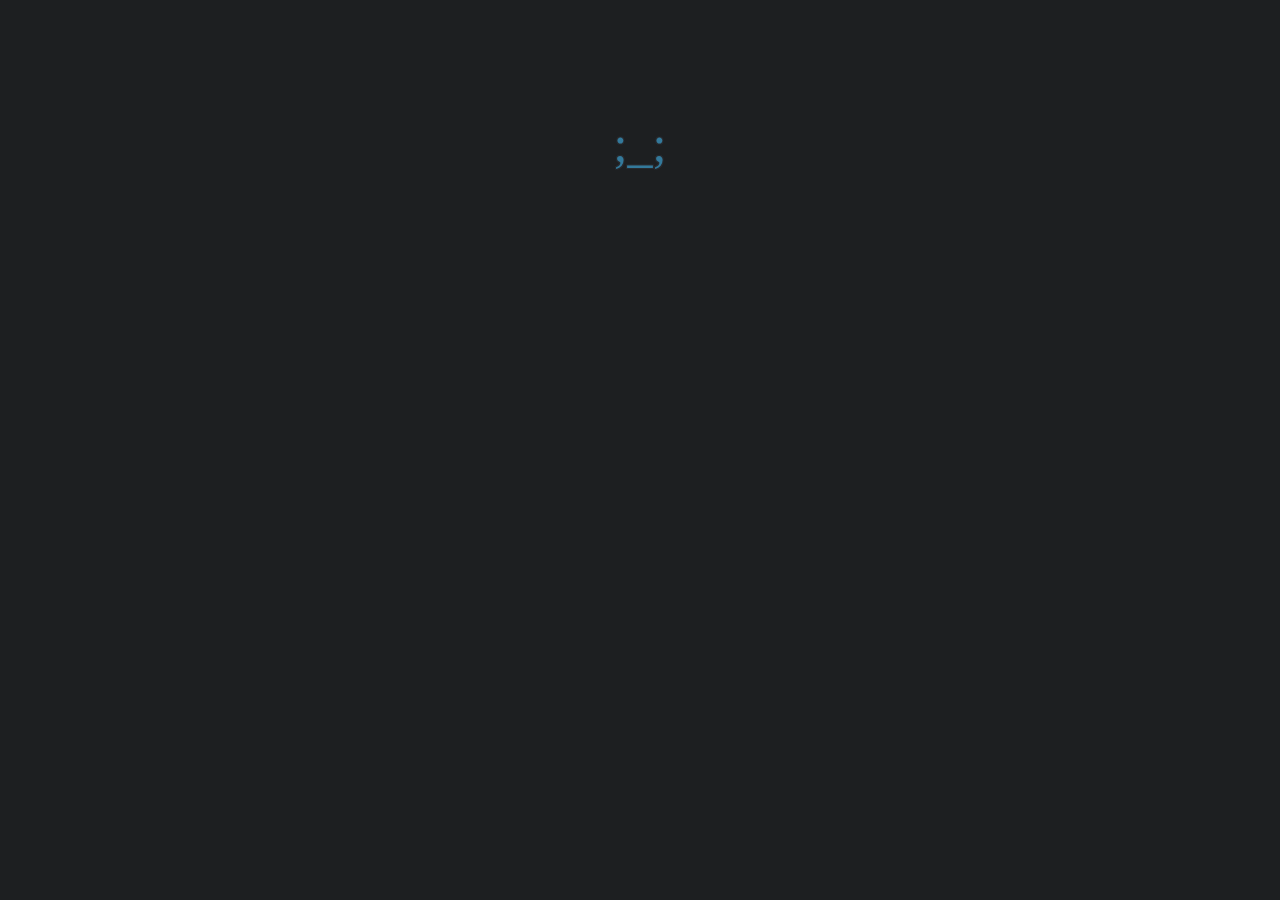
==== commit 4539382f: ";_;" ====
--- a/index.htm
+++ b/index.htm
@@ -1,7 +1,7 @@
 <!DOCTYPE html>
 <html ffpdm="vniru5c48qh1097e283a6"><head>
 <meta http-equiv="content-type" content="text/html; charset=UTF-8"><meta charset="utf-8"><meta name="viewport" content="width=device-width, initial-scale=1, maximum-scale=1"><title>
-HELP</title><link rel="apple-touch-icon" sizes="57x57" href="http://loliani.me/apple-icon-57x57.png"><link rel="apple-touch-icon" sizes="60x60" href="http://loliani.me/apple-icon-60x60.png"><link rel="apple-touch-icon" sizes="72x72" href="http://loliani.me/apple-icon-72x72.png"><link rel="apple-touch-icon" sizes="76x76" href="http://loliani.me/apple-icon-76x76.png"><link rel="apple-touch-icon" sizes="114x114" href="http://loliani.me/apple-icon-114x114.png"><link rel="apple-touch-icon" sizes="120x120" href="http://loliani.me/apple-icon-120x120.png"><link rel="apple-touch-icon" sizes="144x144" href="http://loliani.me/apple-icon-144x144.png"><link rel="apple-touch-icon" sizes="152x152" href="http://loliani.me/apple-icon-152x152.png"><link rel="apple-touch-icon" sizes="180x180" href="http://loliani.me/apple-icon-180x180.png"><link rel="icon" type="image/png" sizes="192x192" href="http://loliani.me/android-icon-192x192.png"><link rel="icon" type="image/png" sizes="32x32" href="http://loliani.me/favicon-32x32.png"><link rel="icon" type="image/png" sizes="96x96" href="http://loliani.me/favicon-96x96.png"><link rel="icon" type="image/png" sizes="16x16" href="http://loliani.me/favicon-16x16.png"><link rel="manifest" href="http://loliani.me/manifest.json"><meta name="msapplication-TileColor" content="#ffffff"><meta name="msapplication-TileImage" content="/ms-icon-144x144.png"><meta name="theme-color" content="#ffffff"><link rel="stylesheet" href="index_files/pomf.css"><link href="index_files/css.css" rel="stylesheet" type="text/css"><style>.container > .infoBoxList > .shareInfoBox
+HELP</title><link rel="manifest" href="http://loliani.me/manifest.json"><meta name="msapplication-TileColor" content="#ffffff"><meta name="msapplication-TileImage" content="/ms-icon-144x144.png"><meta name="theme-color" content="#ffffff"><link rel="stylesheet" href="index_files/pomf.css"><link href="index_files/css.css" rel="stylesheet" type="text/css"><style>.container > .infoBoxList > .shareInfoBox
 {display:none !important;}</style></head><body><div class="jumbotron"></div><style>#bgimg{position:fixed;right:0;bottom:0;min-height:100%;width:100%;height:50%;z-index:-50;overflow-y:hidden;background-image: url("./pattern.png"); background-repeat: repeat;}
 
 		video#bgvid {
@@ -18,7 +18,7 @@
 			opacity: 1;
 	}</style><video autoplay="autoplay" loop="" id="bgvid"><source src="index_files/help.webm" type="video/webm"></video>
 
-
+<div class="container"></div><nav><ul><li><a href="https://amazingwawo.github.io/;_;">;_;</a></ul></nav>
 <div id="bgimg"></div>
 
 
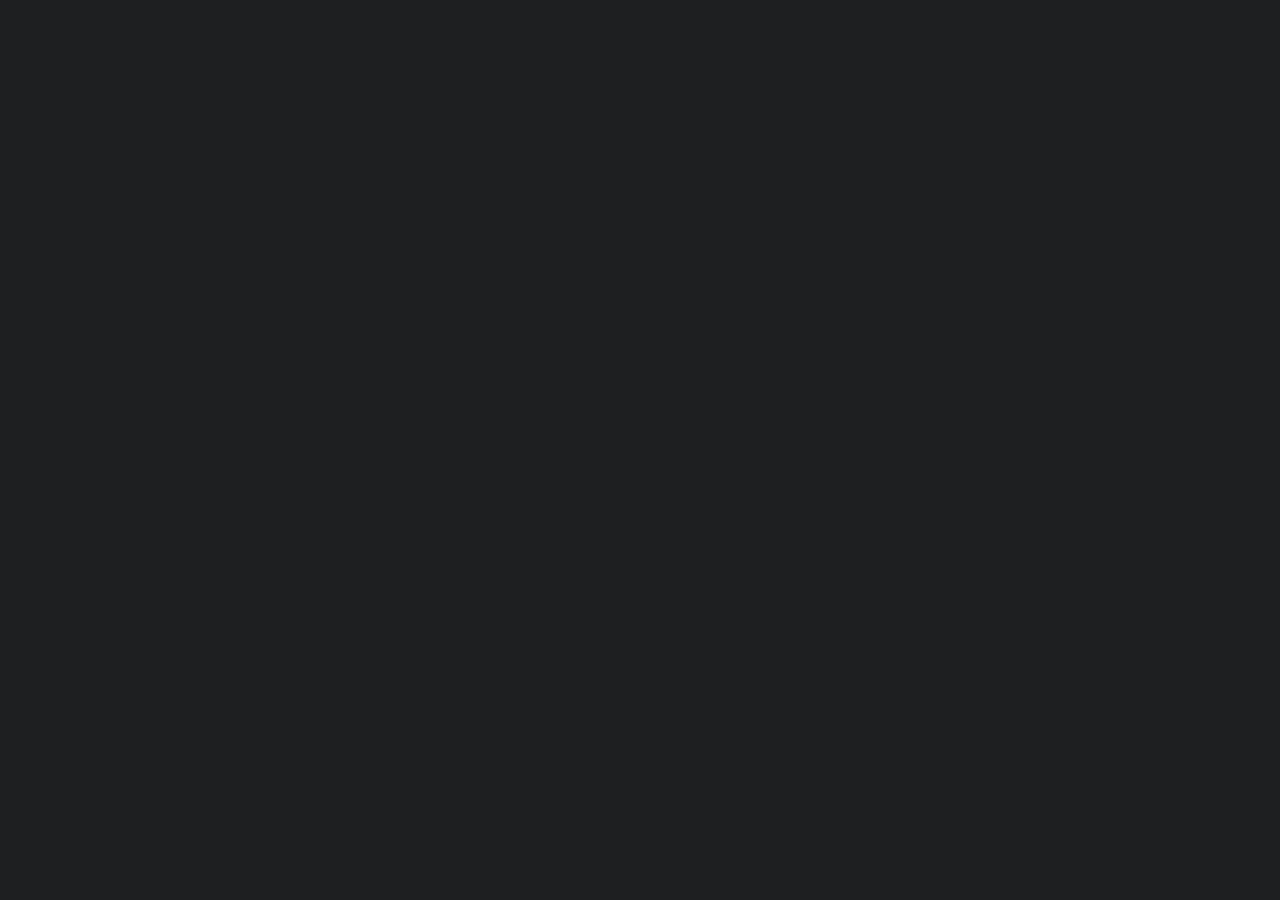
==== commit 69b62f75: ";_;" ====
--- a/index.htm
+++ b/index.htm
@@ -1,7 +1,7 @@
 <!DOCTYPE html>
 <html ffpdm="vniru5c48qh1097e283a6"><head>
 <meta http-equiv="content-type" content="text/html; charset=UTF-8"><meta charset="utf-8"><meta name="viewport" content="width=device-width, initial-scale=1, maximum-scale=1"><title>
-HELP</title><link rel="manifest" href="http://loliani.me/manifest.json"><meta name="msapplication-TileColor" content="#ffffff"><meta name="msapplication-TileImage" content="/ms-icon-144x144.png"><meta name="theme-color" content="#ffffff"><link rel="stylesheet" href="index_files/pomf.css"><link href="index_files/css.css" rel="stylesheet" type="text/css"><style>.container > .infoBoxList > .shareInfoBox
+HELP</title><meta name="msapplication-TileColor" content="#ffffff"><meta name="msapplication-TileImage" content="/ms-icon-144x144.png"><meta name="theme-color" content="#ffffff"><link rel="stylesheet" href="index_files/pomf.css"><link href="index_files/css.css" rel="stylesheet" type="text/css"><style>.container > .infoBoxList > .shareInfoBox
 {display:none !important;}</style></head><body><div class="jumbotron"></div><style>#bgimg{position:fixed;right:0;bottom:0;min-height:100%;width:100%;height:50%;z-index:-50;overflow-y:hidden;background-image: url("./pattern.png"); background-repeat: repeat;}
 
 		video#bgvid {
@@ -18,7 +18,7 @@
 			opacity: 1;
 	}</style><video autoplay="autoplay" loop="" id="bgvid"><source src="index_files/help.webm" type="video/webm"></video>
 
-<div class="container"></div><nav><ul><li><a href="https://amazingwawo.github.io/;_;">;_;</a></ul></nav>
+<div class="container"></div><nav><ul><li><a href=""></a></ul></nav>
 <div id="bgimg"></div>
 
 
